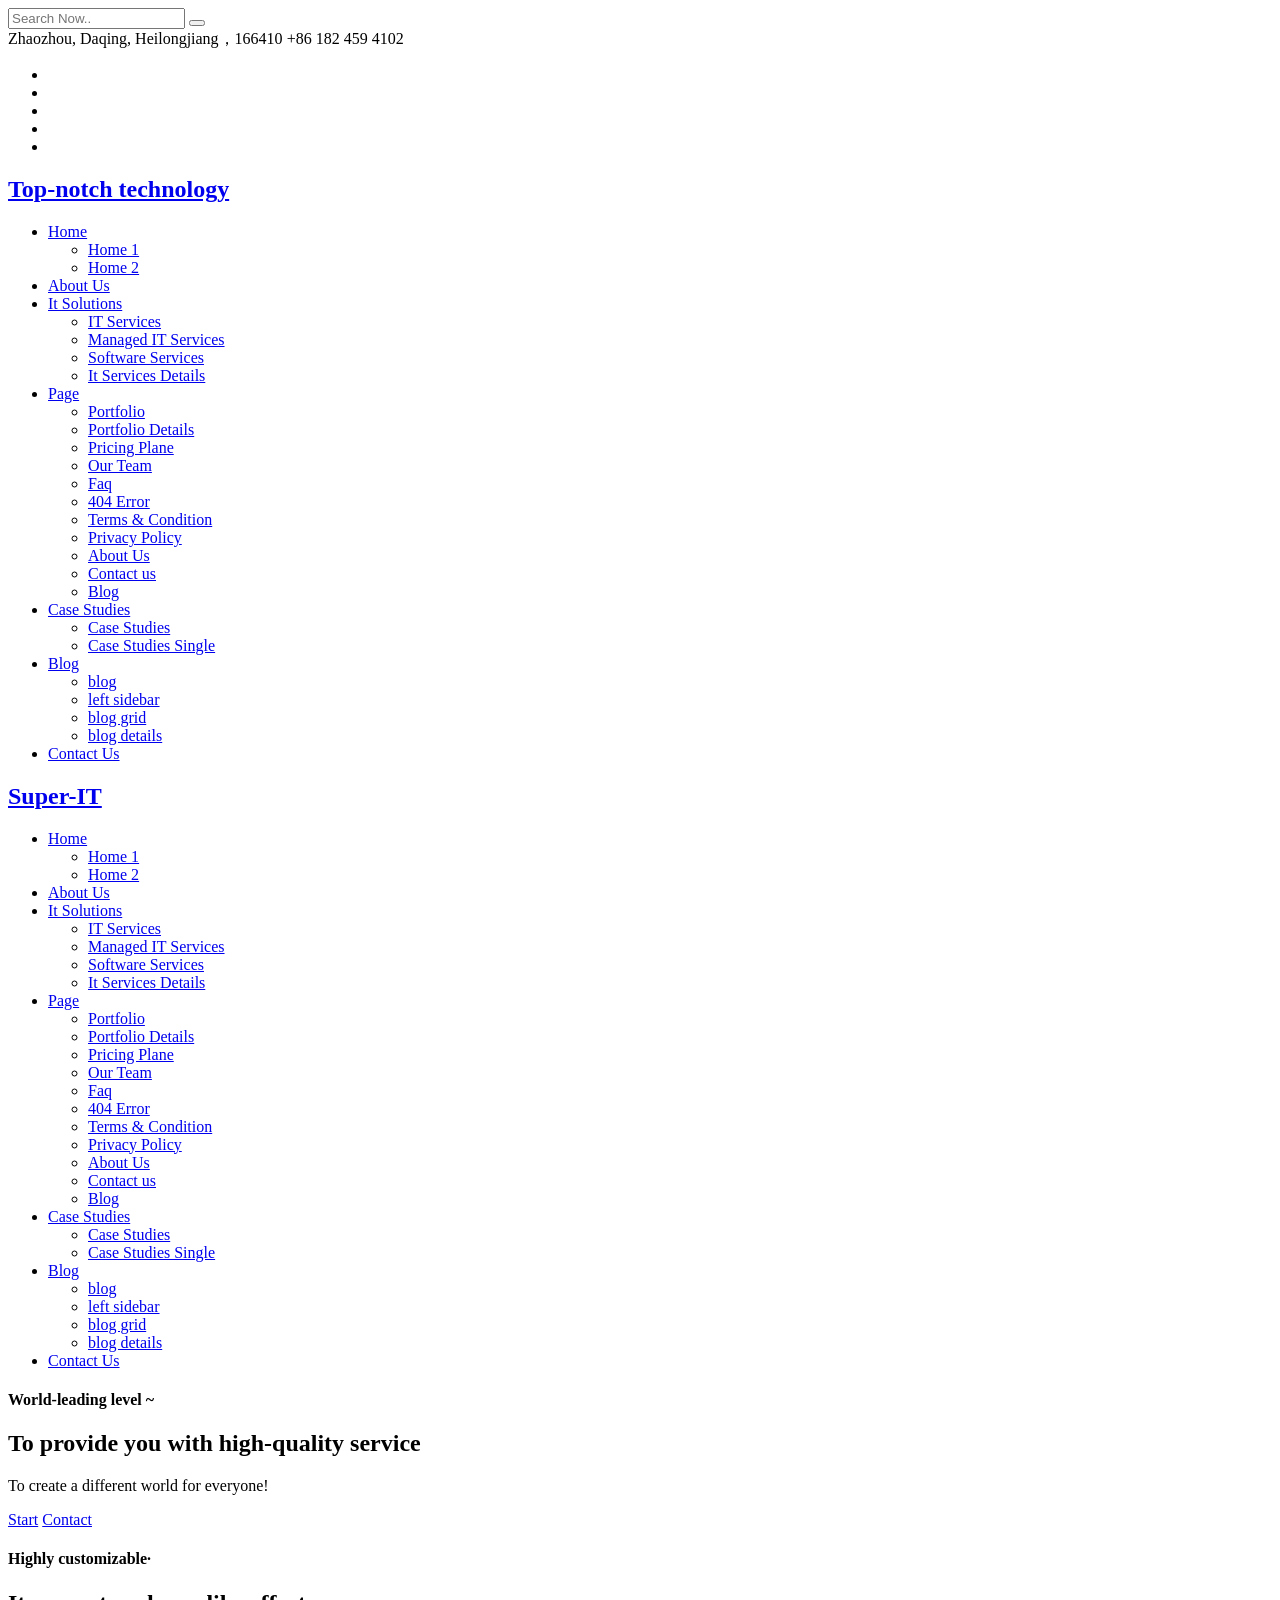
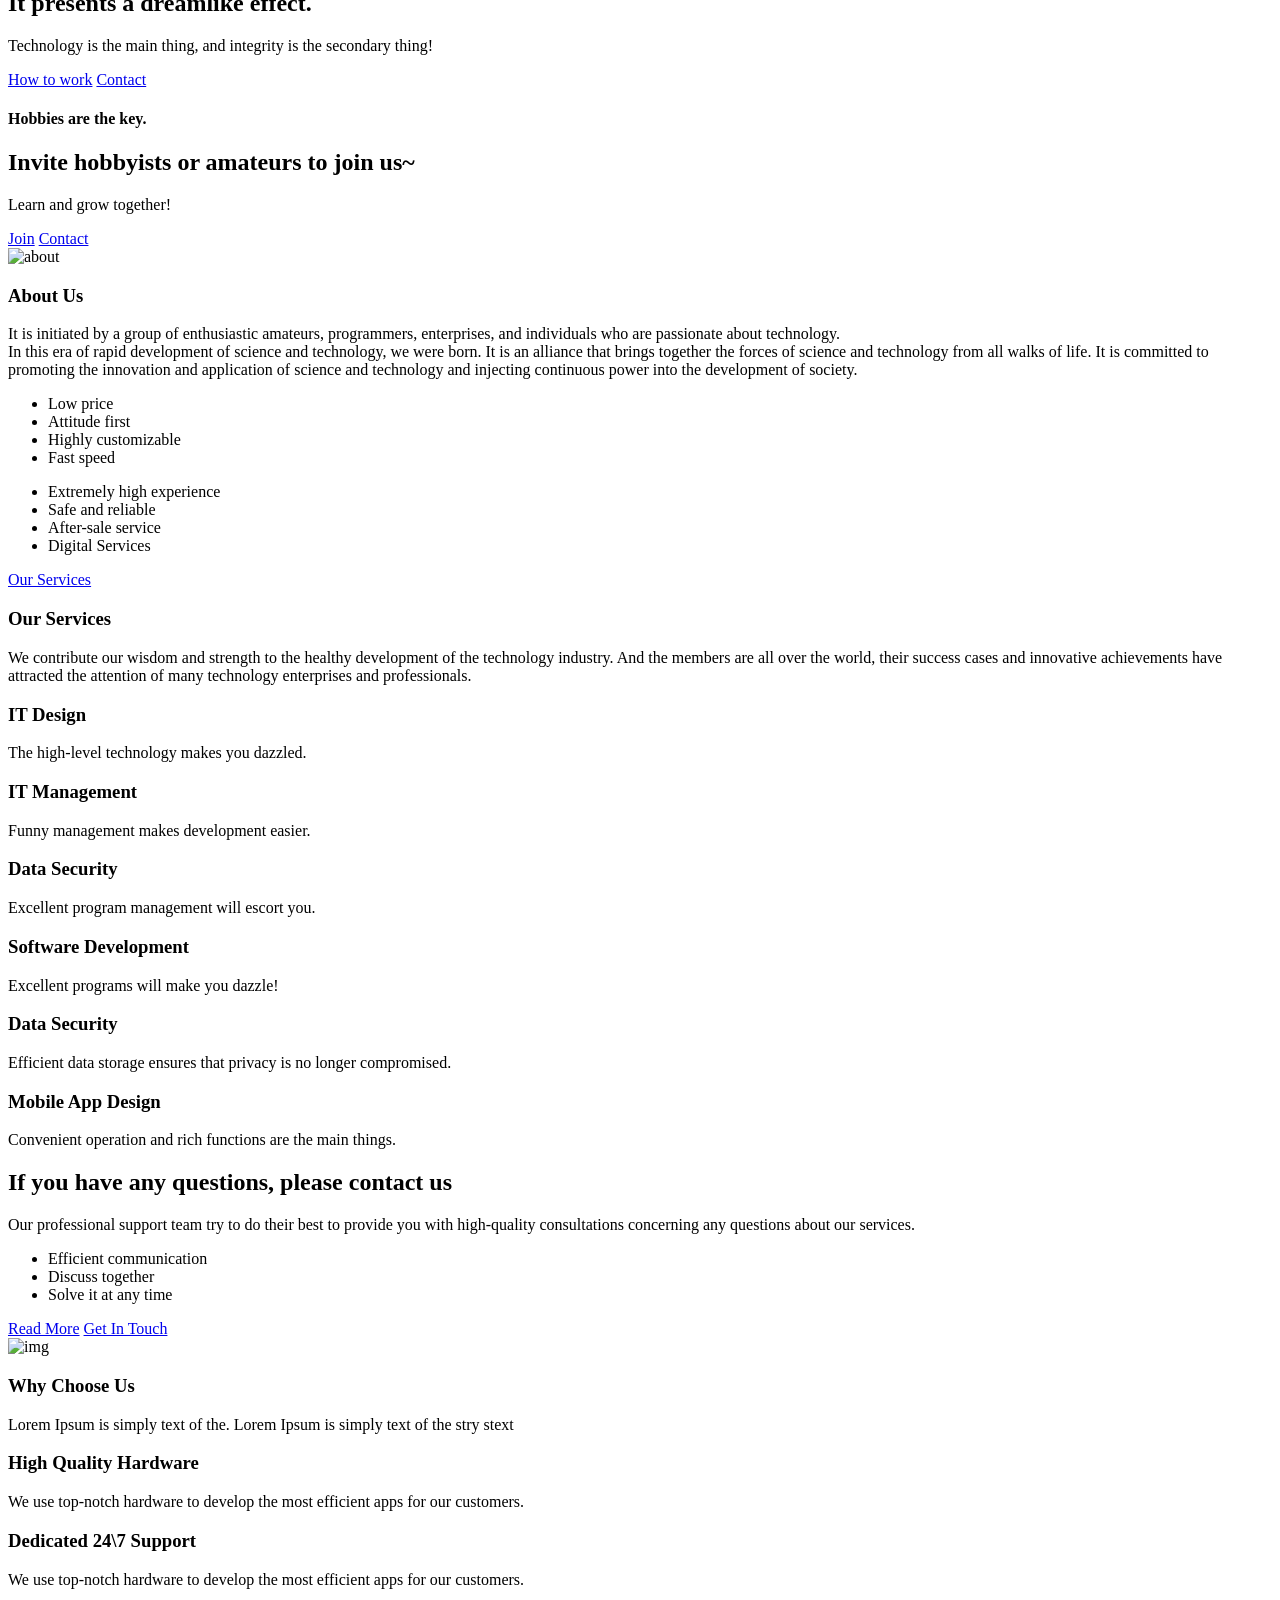
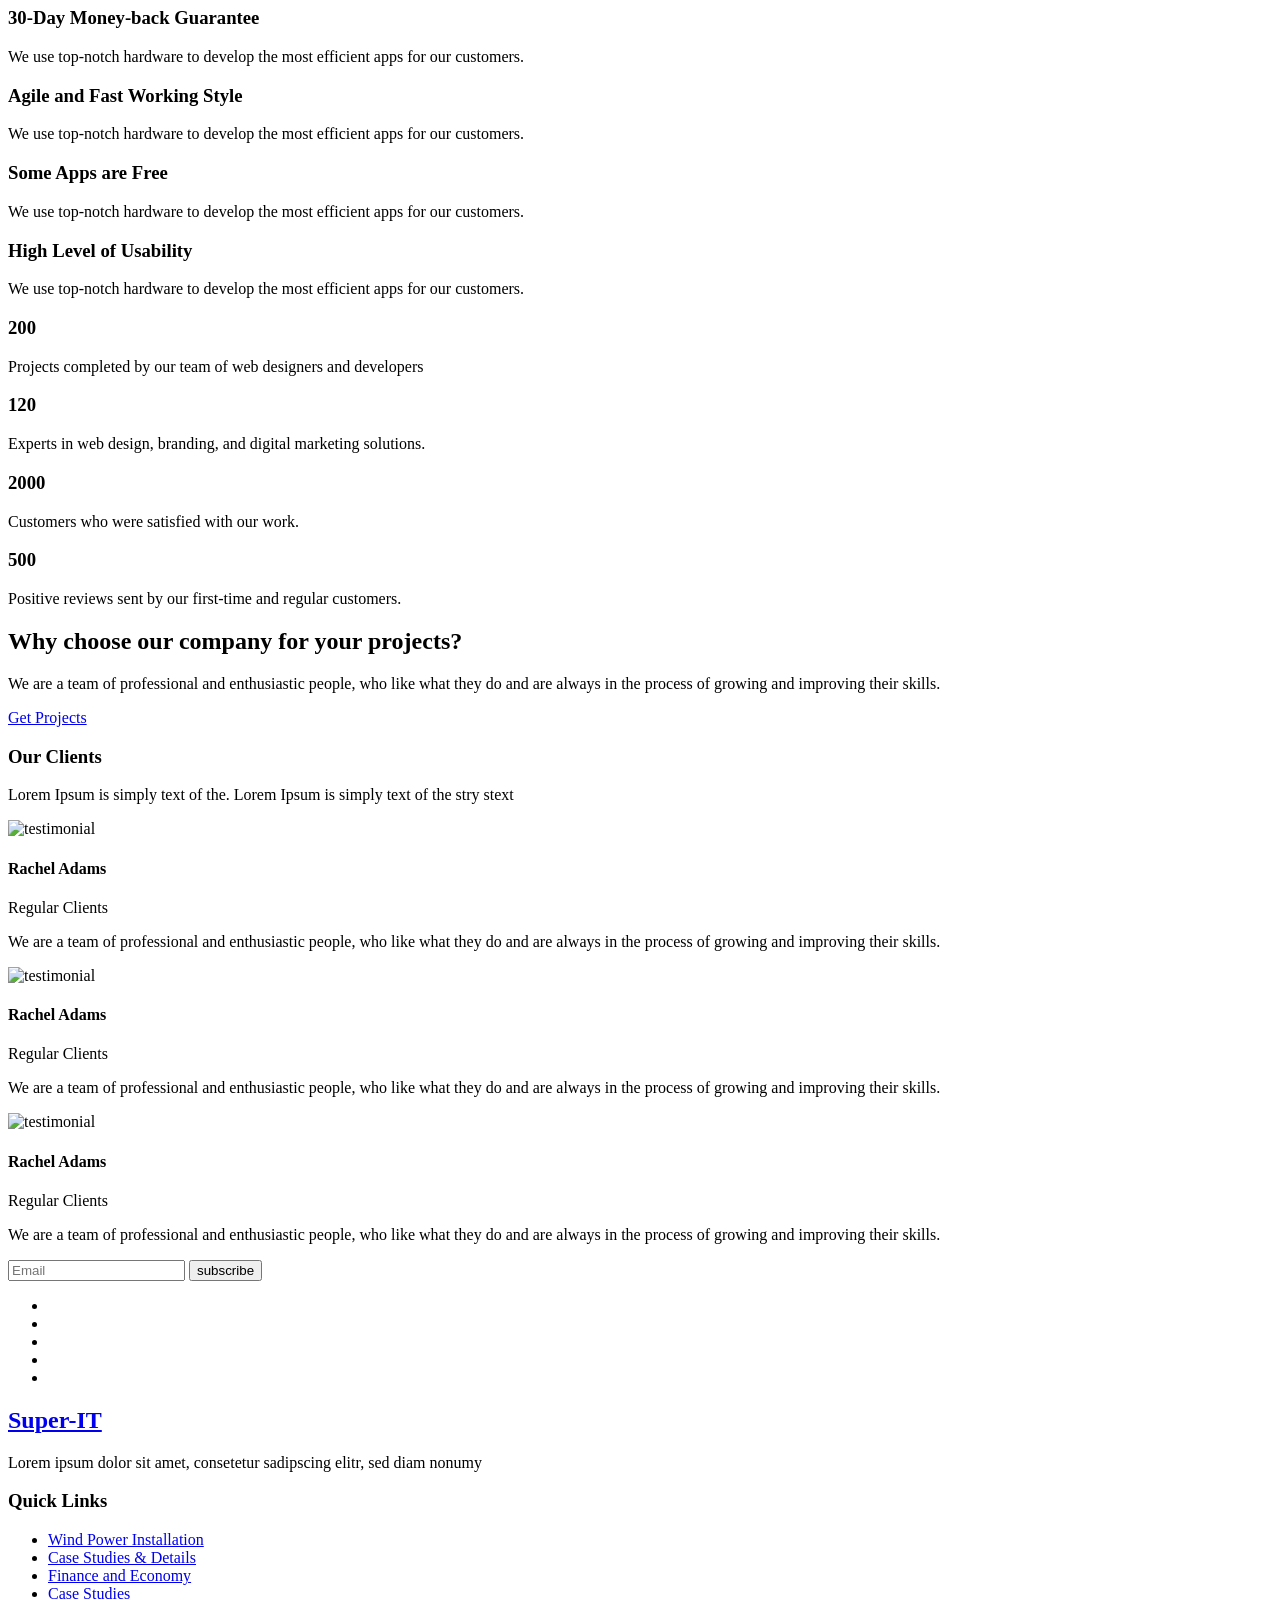
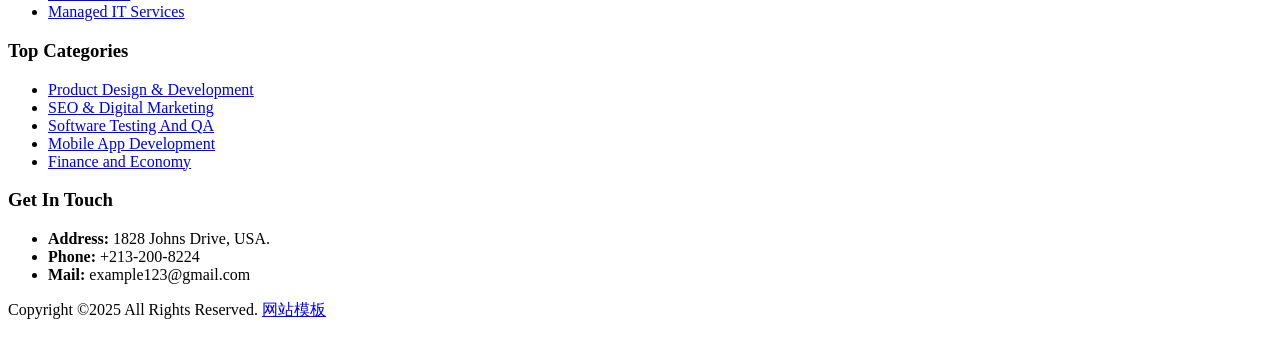
==== index.html @ 1ab8fb68 "Add files via upload" ====
<!DOCTYPE html>
<html  class="no-js" lang="en">
<head>
	<meta charset="UTF-8">
	<meta name="viewport" content="width=device-width, initial-scale=1.0">
	<meta name="viewport" content="width=device-width, initial-scale=1, shrink-to-fit=no">
	<title>Leading the new future, breaking through the dimensional wall </title>
	<link rel="icon" href="assets/img/icon.png" type="image/gif" sizes="16x16">
	<link rel="icon" href="assets/img/icon.png" type="image/gif" sizes="18x18">
	<link rel="icon" href="assets/img/icon.png" type="image/gif" sizes="20x20">

	<link rel="stylesheet" href="assets/css/bootstrap.min.css">
	<link rel="stylesheet" href="assets/css/fontawesome.all.min.css">
	<link rel="stylesheet" href="assets/css/owl.carousel.min.css">
	<link rel="stylesheet" href="assets/css/owl.theme.default.min.css">
	<link rel="stylesheet" href="assets/css/animate.css">
	<link rel="stylesheet" href="assets/css/magnific-popup.css">
	<link rel="stylesheet" href="assets/css/normalize.css">
	<link rel="stylesheet" href="assets/css/style.css">
	<link rel="stylesheet" href="assets/css/responsive.css">

</head>
<body>
	<!--Start Header Search Form -->
	<div class="search-form">
		<div class="search-form-full">
			<div class="search-form-x">
				<i class="fas fa-times"></i>
			</div>
			<form action="#">
				<input type="search" name="search" placeholder="Search Now..">
				<button type="submit"><i class="fas fa-search"></i></button>
			</form>
		</div>
	</div>
	<!--End Header Search Form -->
	<!-- Start Header Area -->
	<header class="header">
		<!-- Header Top -->
		<div class="header-top">
			<div class="container">
				<div class="row">
					<div class="col-lg-6 col-md-6">
						<div class="header-top-left">
							<span><i class="fas fa-map-marker-alt"></i> Zhaozhou, Daqing, Heilongjiang，166410</span>
							<span><i class="fas fa-mobile-alt"></i> +86 182 459 4102</span>
						</div>
					</div>
					<div class="col-lg-6 col-md-6">
						<div class="top-social text-right">
							<ul>
								<li><a href="#"><i class="fab fa-facebook-f"></i></a></li>
								<li><a href="#"><i class="fab fa-twitter"></i></a></li>
								<li><a href="#"><i class="fab fa-instagram"></i></a></li>
								<li><a href="#"><i class="fab fa-linkedin"></i></a></li>
								<li><a href="#"><i class="fab fa-pinterest-p"></i></a></li>
							</ul>
						</div>
					</div>
				</div>
			</div>
		</div>
		<!-- Header Bottom -->
		<div class="header-bottom">
			<div class="container">
				<div class="row">
					<div class="col-lg-2 col-7">
						<div class="logo">
							<h2><a href="index.html">Top-notch technology</a></h2>
						</div>
					</div>
					<div class="col-lg-10 col-5">
						<div class="header-search">
							<div class="search-icon">
								<i class="fas fa-search"></i>
							</div>
						</div>
						<div class="canvas_open">
					        <a href="javascript:void(0)"><i class="fas fa-bars"></i></a>
					    </div>
						<div class="menu">
							<nav>
								<ul>
									<li><a href="index.html">Home</a>
										<ul class="sub-menu">
											<li><a href="/">Home 1</a></li>
											<li><a href="index2.html">Home 2</a></li>
										</ul>
									</li>
									<li><a href="about.html">About Us</a></li>
									<li><a href="it-services.html">It Solutions</a>
										<ul class="sub-menu">
											<li><a href="#">IT Services</a></li>
											<li><a href="#">Managed IT Services</a></li>
											<li><a href="#">Software Services</a></li>
											<li><a href="it-services-details.html">It Services Details</a></li>
										</ul>
									</li>
									<li><a href="#">Page</a>
										<ul class="sub-menu">
											<li><a href="portfolio.html">Portfolio</a></li>
											<li><a href="portfolio-details.html">Portfolio Details</a></li>
											<li><a href="pricing.html">Pricing Plane</a></li>
											<li><a href="team.html">Our Team</a></li>
											<li><a href="faq.html">Faq</a></li>
											<li><a href="404.html">404  Error</a></li>
											<li><a href="terms-condition.html">Terms & Condition</a></li>
											<li><a href="privacy-policy.html">Privacy Policy</a></li>
											<li><a href="about.html">About Us</a></li>
											<li><a href="contact.html">Contact us</a></li>
											<li><a href="blog.html">Blog</a></li>
										</ul>
									</li>
									<li><a href="case-studies.html">Case Studies</a>
										<ul class="sub-menu">
											<li><a href="case-studies.html">Case Studies</a></li>
											<li><a href="case-studies-details.html">Case Studies Single</a></li>
										</ul>
									</li>
									<li><a href="blog.html">Blog</a>
										<ul class="sub-menu">
											<li><a href="blog.html">blog</a></li>
											<li><a href="blog-left-sidebar.html">left sidebar</a></li>
											<li><a href="blog-grid.html">blog grid</a></li>
											<li><a href="single.html">blog details</a></li>
										</ul>
									</li>
									<li><a href="contact.html">Contact Us</a></li>
								</ul>
							</nav>
						</div>

					</div>
				</div>
			</div>
		</div>
	</header>
	<!-- End Header Area -->

	<!-- Start Mobile Menu Area -->
	<div class="mobile-menu-area">
		
		<!--offcanvas menu area start-->
	    <div class="off_canvars_overlay">
	                
	    </div>
	    <div class="offcanvas_menu">
	        <div class="offcanvas_menu_wrapper">
	            <div class="canvas_close">
	                <a href="javascript:void(0)"><i class="fas fa-times"></i></a>  
	            </div>
	            <div class="mobile-logo">
	            	<h2><a href="index.html">Super-IT</a></h2>
	            </div>
	            <div id="menu" class="text-left ">
	                <ul class="offcanvas_main_menu">
	                    <li class="menu-item-has-children active">
	                        <a href="#">Home</a>
	                        <ul class="sub-menu">
	                            <li><a href="index.html">Home 1</a></li>
	                            <li><a href="index2.html">Home 2</a></li>
	                        </ul>
	                    </li>
	                    <li class="menu-item-has-children">
	                        <a href="about.html">About Us</a>
	                    </li>
	                    <li class="menu-item-has-children">
	                        <a href="it-services.html">It Solutions</a>
	                        <ul class="sub-menu">
	                        	<li><a href="#">IT Services</a></li>
								<li><a href="#">Managed IT Services</a></li>
								<li><a href="#">Software Services</a></li>
								<li><a href="it-services-details.html">It Services Details</a></li>
	                        </ul>
	                    </li>
	                    <li class="menu-item-has-children">
	                        <a href="#">Page</a>
	                        <ul class="sub-menu">
	                        	<li><a href="portfolio.html">Portfolio</a></li>
								<li><a href="portfolio-details.html">Portfolio Details</a></li>
								<li><a href="pricing.html">Pricing Plane</a></li>
								<li><a href="team.html">Our Team</a></li>
								<li><a href="faq.html">Faq</a></li>
								<li><a href="404.html">404  Error</a></li>
								<li><a href="terms-condition.html">Terms & Condition</a></li>
								<li><a href="privacy-policy.html">Privacy Policy</a></li>
								<li><a href="about.html">About Us</a></li>
								<li><a href="contact.html">Contact us</a></li>
								<li><a href="blog.html">Blog</a></li>
	                        </ul>
	                    </li>
	                    <li class="menu-item-has-children">
	                        <a href="#">Case Studies</a>
	                        <ul class="sub-menu">
	                        	<li><a href="case-studies.html">Case Studies</a></li>
								<li><a href="case-studies-details.html">Case Studies Single</a></li>
	                        </ul>
	                    </li>
	                    <li class="menu-item-has-children">
	                        <a href="#">Blog</a>
	                        <ul class="sub-menu">
	                        	<li><a href="blog.html">blog</a></li>
								<li><a href="blog-left-sidebar.html">left sidebar</a></li>
								<li><a href="blog-grid.html">blog grid</a></li>
								<li><a href="single.html">blog details</a></li>
	                        </ul>
	                    </li>
	                    <li class="menu-item-has-children">
	                        <a href="contact.html"> Contact Us</a> 
	                    </li>
	                </ul>
	            </div>
	        </div>
	    </div>
    </div>
    <!--offcanvas menu area end-->
	<!-- End Mobile Menu Area -->

	<!-- Start hero Area -->
	<section class="hero-area">
		<div class="hero-silder-full owl-carousel">
			<!-- single -->
			<div class="hero-slider-single" style="background-image: url('assets/img/slider/2.jpg');">
				<div class="container">
					<div class="row">
						<div class="col-lg-7">
							<div class="hero-slider-single-caption">
								<h4>World-leading level ~</h4>
								<h2>To provide you with high-quality service </h2>
								<p>To create a different world for everyone!</p>
								<div class="hero-btn">
									<a class="button-1" href="#">Start</a>
									<a class="button-2" href="#">Contact</a>
								</div>
							</div>
						</div>
					</div>
				</div>
			</div>
			<!-- single -->
			<div class="hero-slider-single" style="background-image: url('assets/img/slider/3.jpg');">
				<div class="container">
					<div class="row">
						<div class="col-lg-7">
							<div class="hero-slider-single-caption">
								<h4>Highly customizable·</h4>
								<h2>It presents a dreamlike effect. </h2>
								<p>Technology is the main thing, and integrity is the secondary thing!</p>
								<div class="hero-btn">
									<a class="button-1" href="#">How to work</a>
									<a class="button-2" href="#">Contact</a>
								</div>
							</div>
						</div>
					</div>
				</div>
			</div>
			<!-- single -->
			<div class="hero-slider-single" style="background-image: url('assets/img/slider/1.jpg');">
				<div class="container">
					<div class="row">
						<div class="col-lg-7">
							<div class="hero-slider-single-caption">
								<h4>Hobbies are the key.</h4>
								<h2>Invite hobbyists or amateurs to join us~</h2>
								<p>Learn and grow together!</p>
								<div class="hero-btn">
									<a class="button-1" href="#">Join</a>
									<a class="button-2" href="#">Contact</a>
								</div>
							</div>
						</div>
					</div>
				</div>
			</div>
		</div>
	</section>
	<!-- End hero Area -->

	<!-- Start About Area -->
	<section class="about-area section-padding-100">
		<div class="container">
			<div class="row">
				<div class="col-lg-6">
					<div class="about-img">
						<img src="assets/img/about.jpg" alt="about">
					</div>
				</div>
				<div class="col-lg-6">
					<div class="about-info">
						<h3>About Us</h3>
						<p>It is initiated by a group of enthusiastic amateurs, programmers, enterprises, and individuals who are passionate about technology.
						<br>
In this era of rapid development of science and technology, we were born. It is an alliance that brings together the forces of science and technology from all walks of life. It is committed to promoting the innovation and application of science and technology and injecting continuous power into the development of society.
                        </p>
						<div class="row">
							<div class="col-md-6">
								<ul>
									<li><i class="far fa-check-square"></i> Low price</li>
									<li><i class="far fa-check-square"></i> Attitude first</li>
									<li><i class="far fa-check-square"></i> Highly customizable</li>
									<li><i class="far fa-check-square"></i> Fast speed</li>
								</ul>
							</div>
							<div class="col-md-6">
								<ul>
									<li><i class="far fa-check-square"></i> Extremely high experience</li>
									<li><i class="far fa-check-square"></i> Safe and reliable</li>
									<li><i class="far fa-check-square"></i> After-sale service</li>
									<li><i class="far fa-check-square"></i> Digital Services</li>
								</ul>
							</div>
						</div>
						<a class="button-1" href="#">Our Services</a>
					</div>
				</div>
			</div>
		</div>
	</section>
	<!-- End About Area -->

	<!-- Start Our Services Area -->
	<section class="our-services section-padding-2 section-bg">
		<div class="container">
			<!-- Section Headdign -->
			<div class="row mb-40 text-center">
				<div class="col-12">
					<div class="section-headding">
						<h3 class="title">Our Services</h3>
						<p>We contribute our wisdom and strength to the healthy development of the technology industry. And the members are all over the world, their success cases and innovative achievements have attracted the attention of many technology enterprises and professionals.</p>
					</div>
				</div>
			</div>
			<div class="row">
				<!-- Single -->
				<div class="col-lg-4 col-md-6 mb-30">
					<div class="icon-box">
						<i class="fas fa-swatchbook"></i>
						<h3>IT Design </h3>
						<p>The high-level technology makes you dazzled. </p>
					</div>
				</div>
				<!-- Single -->
				<div class="col-lg-4 col-md-6 mb-30">
					<div class="icon-box">
						<i class="fas fa-cogs"></i>
						<h3>IT Management</h3>
						<p>Funny management makes development easier. </p>
					</div>
				</div>
				<!-- Single -->
				<div class="col-lg-4 col-md-6 mb-30">
					<div class="icon-box">
						<i class="fas fa-user-lock"></i>
						<h3>Data Security</h3>
						<p>Excellent program management will escort you.</p>
					</div>
				</div>
				<!-- Single -->
				<div class="col-lg-4 col-md-6 mb-30">
					<div class="icon-box">
						<i class="fab fa-sketch"></i>
						<h3>Software Development</h3>
						<p>Excellent programs will make you dazzle! </p>
					</div>
				</div>
				<!-- Single -->
				<div class="col-lg-4 col-md-6 mb-30">
					<div class="icon-box">
						<i class="fas fa-user-lock"></i>
						<h3>Data Security</h3>
						<p>Efficient data storage ensures that privacy is no longer compromised. </p>
					</div>
				</div>
				<!-- Single -->
				<div class="col-lg-4 col-md-6 mb-30">
					<div class="icon-box">
						<i class="fas fa-mobile-alt"></i>
						<h3>Mobile App Design</h3>
						<p>Convenient operation and rich functions are the main things. </p>
					</div>
				</div>
			</div>
		</div>
	</section>
	<!-- End Our Services Area -->

	<section class="section-banner-1 section-padding-100">
		<div class="container">
			<div class="row">
				<div class="col-lg-6 align-self-center">
					<div class="section-banner-1-content">
						<h2>If you have any questions, please contact us</h2>
						<p>Our professional support team try to do their best to provide you with high-quality consultations concerning any questions about our services.</p>
						<ul>
							<li><i class="fas fa-check"></i> Efficient communication</li>
							<li><i class="fas fa-check"></i> Discuss together</li>
							<li><i class="fas fa-check"></i> Solve it at any time</li>
						</ul>
						<div class="btn">
							<a class="button-1" href="#">Read More</a>
							<a class="button-2" href="#">Get In Touch</a>
						</div>
					</div>
				</div>
				<div class="col-lg-6">
					<div class="section-banner-1-img">
						<img src="assets/img/1.png" alt="img">
					</div>
				</div>
			</div>
		</div>
	</section>
	
	<!-- Start Why Chooses Us Area -->
	<section class="why-chooses-us section-padding-2">
		<div class="container">
			<!-- Section Headdign -->
			<div class="row mb-40 text-center">
				<div class="col-12">
					<div class="section-headding">
						<h3 class="title">Why Choose Us</h3>
						<p>Lorem Ipsum is simply text of the. Lorem Ipsum is simply text of the stry stext</p>
					</div>
				</div>
			</div>
			<div class="row">
				<!-- Single -->
				<div class="col-lg-4 col-md-6 mb-30">
					<div class="icon-box-2 active">
						<div class="icon">
							<i class="fas fa-cog"></i>
						</div>
						<div class="content">
							<h3>High Quality Hardware</h3>
							<p>We use top-notch hardware to develop the most efficient apps for our customers.</p>
						</div>
					</div>
				</div>
				<!-- Single -->
				<div class="col-lg-4 col-md-6 mb-30">
					<div class="icon-box-2">
						<div class="icon">
							<i class="fas fa-headset"></i>
						</div>
						<div class="content">
							<h3>Dedicated 24\7 Support</h3>
							<p>We use top-notch hardware to develop the most efficient apps for our customers.</p>
						</div>
					</div>
				</div>
				<!-- Single -->
				<div class="col-lg-4 col-md-6 mb-30">
					<div class="icon-box-2">
						<div class="icon">
							<i class="fas fa-money-check-alt"></i>
						</div>
						<div class="content">
							<h3>30-Day Money-back Guarantee</h3>
							<p>We use top-notch hardware to develop the most efficient apps for our customers.</p>
						</div>
					</div>
				</div>
				<!-- Single -->
				<div class="col-lg-4 col-md-6 mb-30">
					<div class="icon-box-2">
						<div class="icon">
							<i class="fas fa-rocket"></i>
						</div>
						<div class="content">
							<h3>Agile and Fast Working Style</h3>
							<p>We use top-notch hardware to develop the most efficient apps for our customers.</p>
						</div>
					</div>
				</div>
				<!-- Single -->
				<div class="col-lg-4 col-md-6 mb-30">
					<div class="icon-box-2">
						<div class="icon">
							<i class="fas fa-mobile-alt"></i>
						</div>
						<div class="content">
							<h3>Some Apps are Free</h3>
							<p>We use top-notch hardware to develop the most efficient apps for our customers.</p>
						</div>
					</div>
				</div>
				<!-- Single -->
				<div class="col-lg-4 col-md-6 mb-30">
					<div class="icon-box-2">
						<div class="icon">
							<i class="far fa-thumbs-up"></i>
						</div>
						<div class="content">
							<h3>High Level of Usability</h3>
							<p>We use top-notch hardware to develop the most efficient apps for our customers.</p>
						</div>
					</div>
				</div>
			</div>
		</div>
	</section>
	<!-- End Why Chooses Us Area -->

	<!-- Start Counter Up -->
	<section class="counter-up section-padding-100">
		<div class="container">
			<div class="row">
				<div class="col-lg-6">
					<div class="row">
						<!-- Single -->
						<div class="col-sm-6">
							<div class="counter-item  mb-30">
								<h3 class="counter">200</h3>
								<p>Projects completed by our team of web designers and developers</p>
							</div>
						</div>
						<!-- Single -->
						<div class="col-sm-6">
							<div class="counter-item mb-30">
								<h3 class="counter">120</h3>
								<p>Experts in web design, branding, and digital marketing solutions.</p>
							</div>
						</div>
						<!-- Single -->
						<div class="col-sm-6">
							<div class="counter-item">
								<h3 class="counter">2000</h3>
								<p>Customers who were satisfied with our work.</p>
							</div>
						</div>
						<!-- Single -->
						<div class="col-sm-6">
							<div class="counter-item">
								<h3 class="counter">500</h3>
								<p>Positive reviews sent by our first-time and regular customers.</p>
							</div>
						</div>
					</div>
				</div>
				<div class="col-lg-6 align-self-center">
					<div class="counter-up-content">
						<h2>Why choose our company for your projects?</h2>
						<p>We are a team of professional and enthusiastic people, who like what they do and are always in the process of growing and improving their skills.</p>
						<a class="button-1" href="#">Get Projects</a>
					</div>
				</div>
			</div>
		</div>
	</section>
	<!-- End Counter Up -->
	<!-- Start Testimonial Area -->
	<section class="testimonial-area section-padding-100 section-bg">
		<div class="container">
			<!-- Section Headdign -->
			<div class="row mb-40 text-center">
				<div class="col-12">
					<div class="section-headding">
						<h3 class="title">Our Clients</h3>
						<p>Lorem Ipsum is simply text of the. Lorem Ipsum is simply text of the stry stext</p>
					</div>
				</div>
			</div>
			<div class="row">
				<div class="testimonial-full owl-carousel">
					<!-- single -->
					<div class="testimonial-single">
						<div class="testimonial-single-header">
							<div class="thumbnail">
								<img src="assets/img/1.jpg" alt="testimonial">
							</div>
							<div class="testimonial-title">
								<h4>Rachel Adams</h4>
								<p>Regular Clients</p>
							</div>
						</div>
						<div class="testimonial-single-footer">
							<p>We are a team of professional and enthusiastic people, who like what they do and are always in the process of growing and improving their skills.</p>
						</div>
					</div>
					<!-- single -->
					<div class="testimonial-single">
						<div class="testimonial-single-header">
							<div class="thumbnail">
								<img src="assets/img/2.jpg" alt="testimonial">
							</div>
							<div class="testimonial-title">
								<h4>Rachel Adams</h4>
								<p>Regular Clients</p>
							</div>
						</div>
						<div class="testimonial-single-footer">
							<p>We are a team of professional and enthusiastic people, who like what they do and are always in the process of growing and improving their skills.</p>
						</div>
					</div>
					<!-- single -->
					<div class="testimonial-single">
						<div class="testimonial-single-header">
							<div class="thumbnail">
								<img src="assets/img/3.jpg" alt="testimonial">
							</div>
							<div class="testimonial-title">
								<h4>Rachel Adams</h4>
								<p>Regular Clients</p>
							</div>
						</div>
						<div class="testimonial-single-footer">
							<p>We are a team of professional and enthusiastic people, who like what they do and are always in the process of growing and improving their skills.</p>
						</div>
					</div>
				</div>
			</div>
		</div>
	</section>
	<!-- End Testimonial Area -->
	<!-- Start Subscribe Area -->
	<div class="subscribe-area">
		<div class="container">
			<div class="row">
				<div class="col-md-6">
					<div class="subscribe-form">
						<form action="#">
							<input type="email" name="subscribe" placeholder="Email">
							<button type="submit">subscribe</button>
						</form>
					</div>
				</div>
				<div class="col-md-6">
					<div class="subscribe-social">
						<ul>
							<li><a href="#"><i class="fab fa-facebook-f"></i></a></li>
							<li><a href="#"><i class="fab fa-twitter"></i></a></li>
							<li><a href="#"><i class="fab fa-instagram"></i></a></li>
							<li><a href="#"><i class="fab fa-linkedin"></i></a></li>
							<li><a href="#"><i class="fab fa-pinterest-p"></i></a></li>
						</ul>
					</div>
				</div>
			</div>
		</div>
	</div>
	<!-- End Subscribe Area -->

	<!-- Start Footer Area -->
	<footer class="footer">
		<!-- Footer Top -->
		<div class="footer-top pt-50">
			<div class="container">
				<div class="row">
					<!-- Single -->
					<div class="col-lg-3 col-md-6 mb-30">
						<div class="footer-widget">
							<h2><a href="index.html">Super-IT</a></h2>
							<p> Lorem ipsum dolor sit amet, consetetur sadipscing elitr, sed diam nonumy </p>
							<div class="social-footer mt-15">
								<a href="#"><i class="fab fa-facebook-f"></i></a>
								<a href="#"><i class="fab fa-twitter"></i></a>
								<a href="#"><i class="fab fa-instagram"></i></a>
								<a href="#"><i class="fab fa-linkedin"></i></a>
							</div>
						</div>
					</div>
					<!-- Single -->
					<div class="col-lg-3 col-md-6 mb-30">
						<div class="footer-widget">
							<h3>Quick Links</h3>
							<ul>
								<li><a href="#"><i class="fas fa-angle-double-right"></i> Wind Power Installation  </a></li>
								<li><a href="#"><i class="fas fa-angle-double-right"></i> Case Studies &  Details </a></li>
								<li><a href="#"><i class="fas fa-angle-double-right"></i> Finance and Economy </a></li>
								<li><a href="#"><i class="fas fa-angle-double-right"></i> Case Studies </a></li>
								<li><a href="#"><i class="fas fa-angle-double-right"></i> Managed IT Services </a></li>
							</ul>
						</div>
					</div>
					<!-- Single -->
					<div class="col-lg-3 col-md-6 mb-30">
						<div class="footer-widget">
							<h3>Top Categories</h3>
							<ul>
								<li><a href="#"><i class="fas fa-angle-double-right"></i> Product Design  & Development</a></li>
								<li><a href="#"><i class="fas fa-angle-double-right"></i>SEO & Digital Marketing  </a></li>
								<li><a href="#"><i class="fas fa-angle-double-right"></i> Software Testing And QA  </a></li>
								<li><a href="#"><i class="fas fa-angle-double-right"></i> Mobile App Development  </a></li>
								<li><a href="#"><i class="fas fa-angle-double-right"></i> Finance and Economy </a></li>
							</ul>
						</div>
					</div>
					<!-- Single -->
					<div class="col-lg-3 col-md-6 mb-30">
						<div class="footer-widget">
							<h3>Get In Touch</h3>
							<ul class="footer-list-two">
								<li><i class="fas fa-home"></i> <span><b>Address:</b> 1828 Johns Drive, USA. </span></li>
								<li><i class="fas fa-phone-alt"></i> <span><b>Phone:</b> +213-200-8224 </span></li>
								<li><i class="far fa-envelope"></i> <span><b>Mail:</b> example123@gmail.com</span></li>
							</ul>
						</div>
					</div>
				</div>
			</div>
		</div>
		<!-- Footer Bottom -->
		<div class="footer-bottom">
			<div class="container">
				<div class="row">
					<div class="col-12 text-center">
						<div class="footer-copy-text pt-30 pb-30">
							<p>Copyright ©2025 All Rights Reserved. <a target="_blank" href="https://www.mobanwang.com/" title="网站模板">网站模板</a></p>
						</div>
					</div>
				</div>
			</div>
		</div>
	</footer>
	<!-- End Footer Area -->

	<div class="scroll-area">
       <i class="fas fa-arrow-up"></i>
    </div>


    <!-- Js File -->
    <script src="assets/js/modernizr.min.js"></script>
    <script src="assets/js/jquery-3.5.1.min.js"></script>
    <script src="assets/js/popper.min.js"></script>
    <script src="assets/js/bootstrap.min.js"></script>
    <script src="assets/js/owl.carousel.min.js"></script>
    <script src="assets/js/jquery.nav.min.js"></script>
    <script src="assets/js/jquery.magnific-popup.min.js"></script>
    <script src="assets/js/mixitup.min.js"></script>
    <script src="assets/js/wow.min.js"></script>
    <!-- Counter Up Js -->
    <script src="assets/js/jquery.waypoints.min.js"></script>
	<script src="assets/js/jquery.counterup.min.js"></script>
    <script src="assets/js/script.js"></script>
    <script src="assets/js/mobile-menu.js"></script>
</body>
</html>
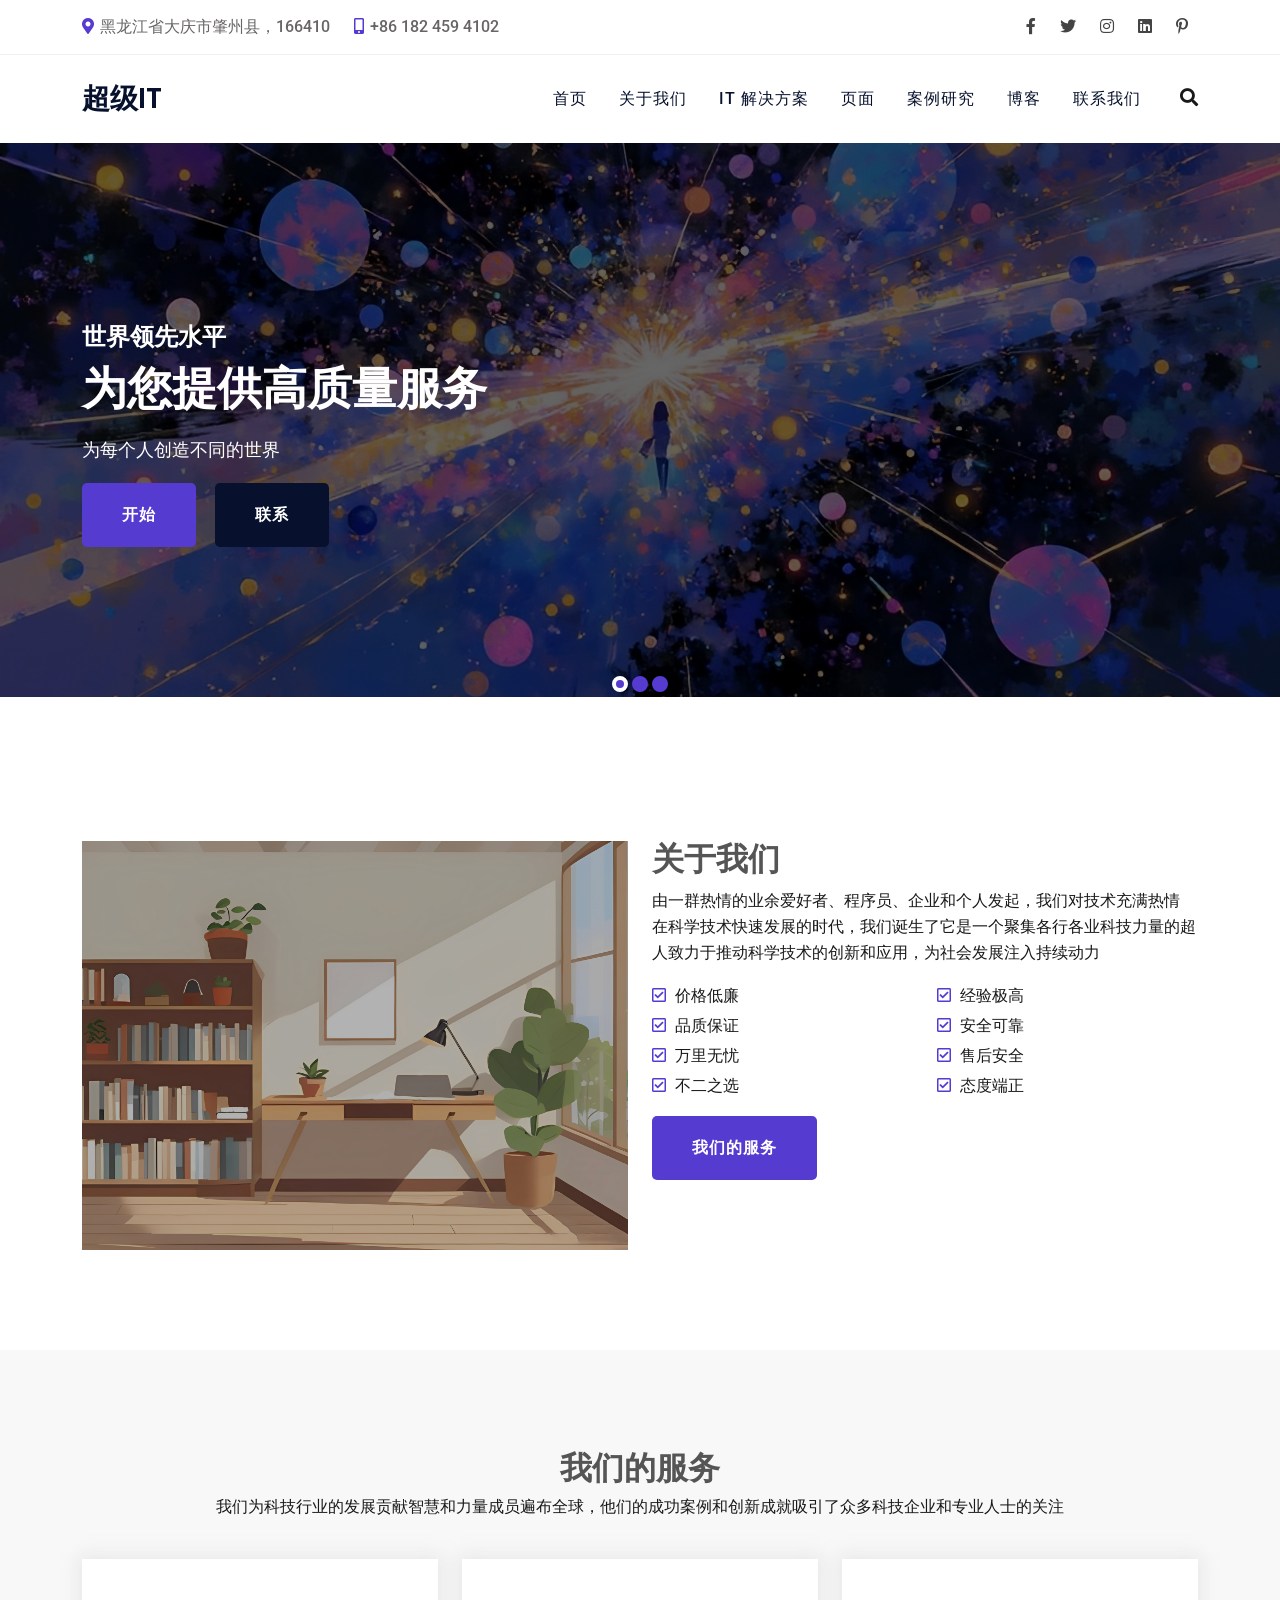
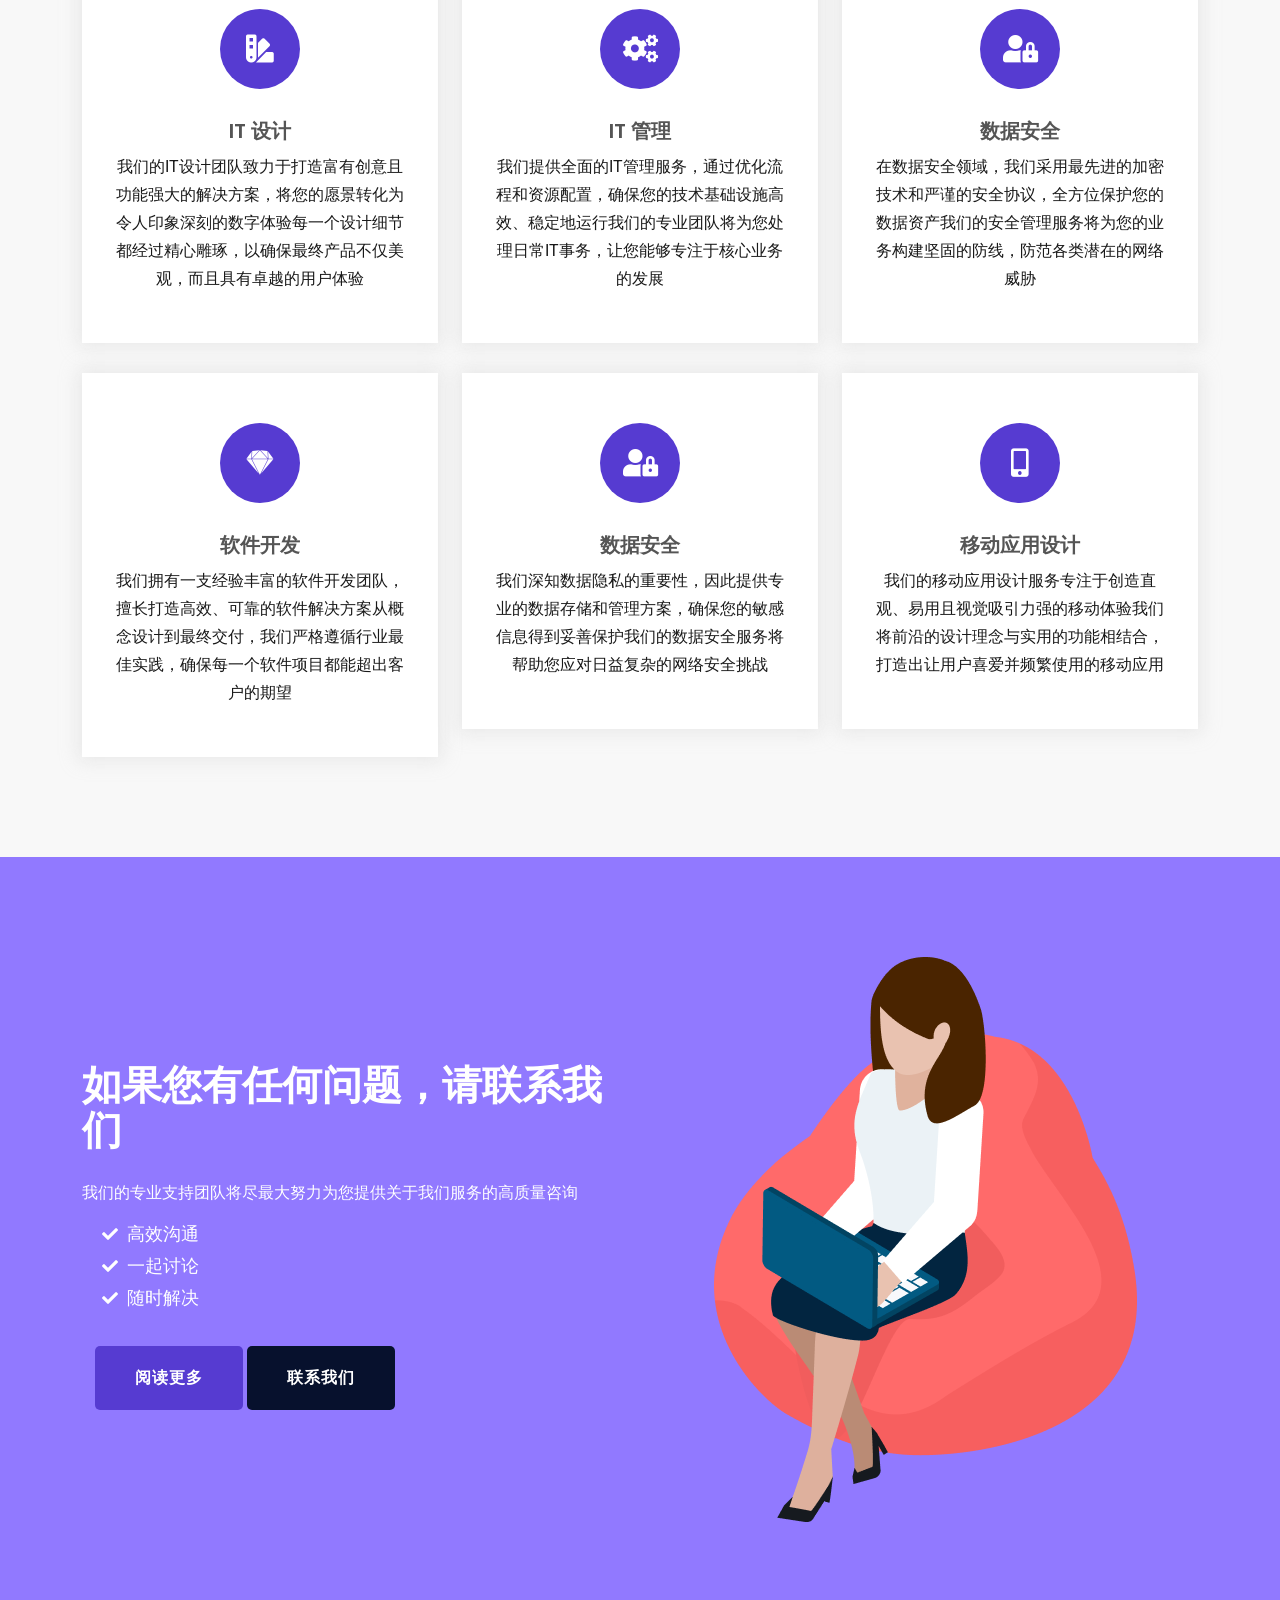
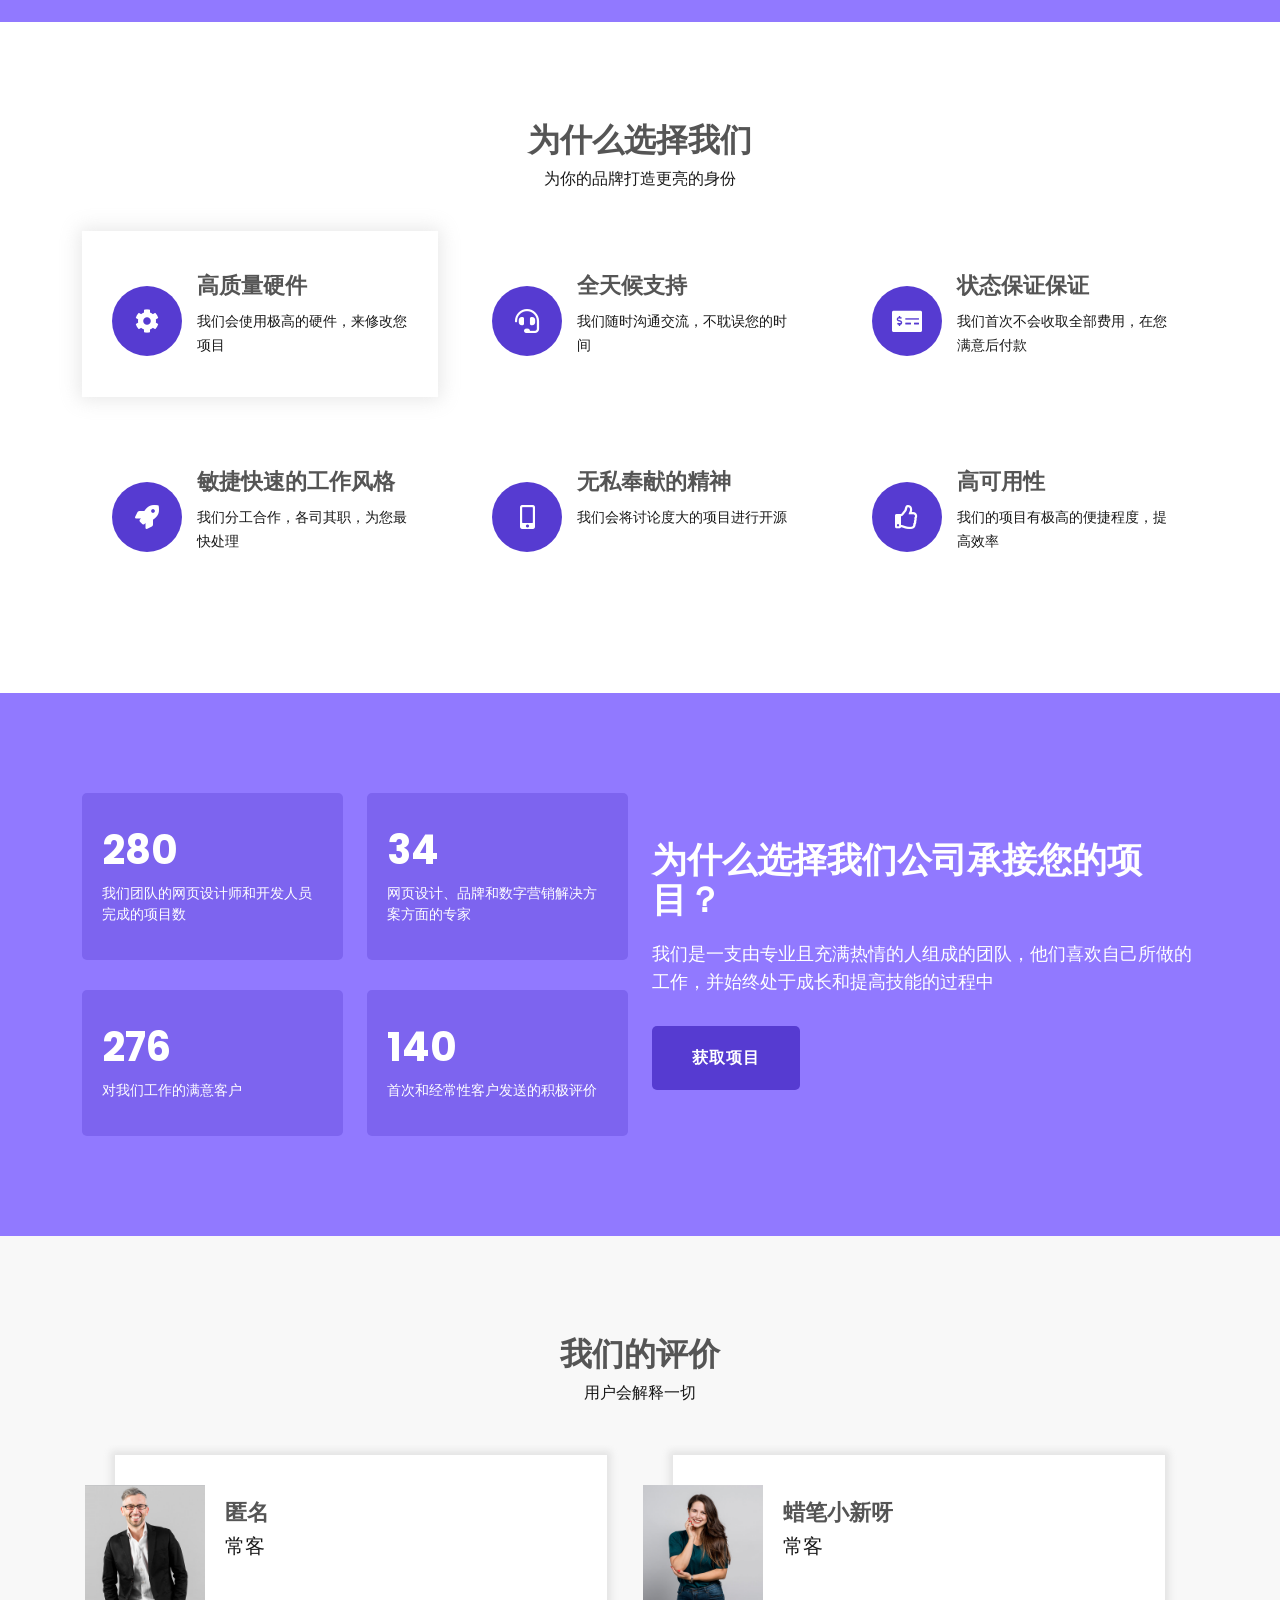
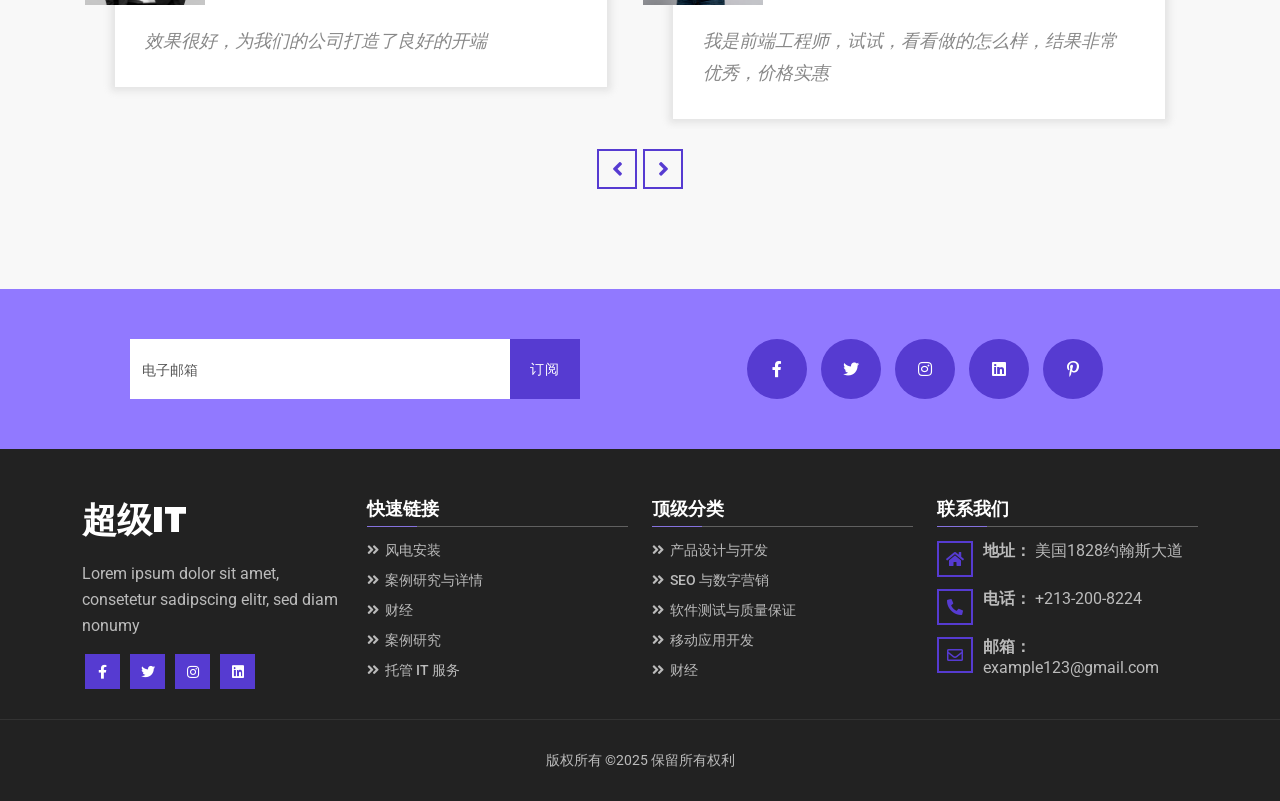
==== commit 6d88243b: "Update files and remove unnecessary files" ====
--- a/index.html
+++ b/index.html
@@ -1,739 +1,602 @@
-<!DOCTYPE html>
-<html  class="no-js" lang="en">
-<head>
-	<meta charset="UTF-8">
-	<meta name="viewport" content="width=device-width, initial-scale=1.0">
-	<meta name="viewport" content="width=device-width, initial-scale=1, shrink-to-fit=no">
-	<title>Leading the new future, breaking through the dimensional wall </title>
-	<link rel="icon" href="assets/img/icon.png" type="image/gif" sizes="16x16">
-	<link rel="icon" href="assets/img/icon.png" type="image/gif" sizes="18x18">
-	<link rel="icon" href="assets/img/icon.png" type="image/gif" sizes="20x20">
-
-	<link rel="stylesheet" href="assets/css/bootstrap.min.css">
-	<link rel="stylesheet" href="assets/css/fontawesome.all.min.css">
-	<link rel="stylesheet" href="assets/css/owl.carousel.min.css">
-	<link rel="stylesheet" href="assets/css/owl.theme.default.min.css">
-	<link rel="stylesheet" href="assets/css/animate.css">
-	<link rel="stylesheet" href="assets/css/magnific-popup.css">
-	<link rel="stylesheet" href="assets/css/normalize.css">
-	<link rel="stylesheet" href="assets/css/style.css">
-	<link rel="stylesheet" href="assets/css/responsive.css">
-
-</head>
-<body>
-	<!--Start Header Search Form -->
-	<div class="search-form">
-		<div class="search-form-full">
-			<div class="search-form-x">
-				<i class="fas fa-times"></i>
-			</div>
-			<form action="#">
-				<input type="search" name="search" placeholder="Search Now..">
-				<button type="submit"><i class="fas fa-search"></i></button>
-			</form>
-		</div>
-	</div>
-	<!--End Header Search Form -->
-	<!-- Start Header Area -->
-	<header class="header">
-		<!-- Header Top -->
-		<div class="header-top">
-			<div class="container">
-				<div class="row">
-					<div class="col-lg-6 col-md-6">
-						<div class="header-top-left">
-							<span><i class="fas fa-map-marker-alt"></i> Zhaozhou, Daqing, Heilongjiang，166410</span>
-							<span><i class="fas fa-mobile-alt"></i> +86 182 459 4102</span>
-						</div>
-					</div>
-					<div class="col-lg-6 col-md-6">
-						<div class="top-social text-right">
-							<ul>
-								<li><a href="#"><i class="fab fa-facebook-f"></i></a></li>
-								<li><a href="#"><i class="fab fa-twitter"></i></a></li>
-								<li><a href="#"><i class="fab fa-instagram"></i></a></li>
-								<li><a href="#"><i class="fab fa-linkedin"></i></a></li>
-								<li><a href="#"><i class="fab fa-pinterest-p"></i></a></li>
-							</ul>
-						</div>
-					</div>
-				</div>
-			</div>
-		</div>
-		<!-- Header Bottom -->
-		<div class="header-bottom">
-			<div class="container">
-				<div class="row">
-					<div class="col-lg-2 col-7">
-						<div class="logo">
-							<h2><a href="index.html">Top-notch technology</a></h2>
-						</div>
-					</div>
-					<div class="col-lg-10 col-5">
-						<div class="header-search">
-							<div class="search-icon">
-								<i class="fas fa-search"></i>
-							</div>
-						</div>
-						<div class="canvas_open">
-					        <a href="javascript:void(0)"><i class="fas fa-bars"></i></a>
-					    </div>
-						<div class="menu">
-							<nav>
-								<ul>
-									<li><a href="index.html">Home</a>
-										<ul class="sub-menu">
-											<li><a href="/">Home 1</a></li>
-											<li><a href="index2.html">Home 2</a></li>
-										</ul>
-									</li>
-									<li><a href="about.html">About Us</a></li>
-									<li><a href="it-services.html">It Solutions</a>
-										<ul class="sub-menu">
-											<li><a href="#">IT Services</a></li>
-											<li><a href="#">Managed IT Services</a></li>
-											<li><a href="#">Software Services</a></li>
-											<li><a href="it-services-details.html">It Services Details</a></li>
-										</ul>
-									</li>
-									<li><a href="#">Page</a>
-										<ul class="sub-menu">
-											<li><a href="portfolio.html">Portfolio</a></li>
-											<li><a href="portfolio-details.html">Portfolio Details</a></li>
-											<li><a href="pricing.html">Pricing Plane</a></li>
-											<li><a href="team.html">Our Team</a></li>
-											<li><a href="faq.html">Faq</a></li>
-											<li><a href="404.html">404  Error</a></li>
-											<li><a href="terms-condition.html">Terms & Condition</a></li>
-											<li><a href="privacy-policy.html">Privacy Policy</a></li>
-											<li><a href="about.html">About Us</a></li>
-											<li><a href="contact.html">Contact us</a></li>
-											<li><a href="blog.html">Blog</a></li>
-										</ul>
-									</li>
-									<li><a href="case-studies.html">Case Studies</a>
-										<ul class="sub-menu">
-											<li><a href="case-studies.html">Case Studies</a></li>
-											<li><a href="case-studies-details.html">Case Studies Single</a></li>
-										</ul>
-									</li>
-									<li><a href="blog.html">Blog</a>
-										<ul class="sub-menu">
-											<li><a href="blog.html">blog</a></li>
-											<li><a href="blog-left-sidebar.html">left sidebar</a></li>
-											<li><a href="blog-grid.html">blog grid</a></li>
-											<li><a href="single.html">blog details</a></li>
-										</ul>
-									</li>
-									<li><a href="contact.html">Contact Us</a></li>
-								</ul>
-							</nav>
-						</div>
-
-					</div>
-				</div>
-			</div>
-		</div>
-	</header>
-	<!-- End Header Area -->
-
-	<!-- Start Mobile Menu Area -->
-	<div class="mobile-menu-area">
-		
-		<!--offcanvas menu area start-->
-	    <div class="off_canvars_overlay">
-	                
-	    </div>
-	    <div class="offcanvas_menu">
-	        <div class="offcanvas_menu_wrapper">
-	            <div class="canvas_close">
-	                <a href="javascript:void(0)"><i class="fas fa-times"></i></a>  
-	            </div>
-	            <div class="mobile-logo">
-	            	<h2><a href="index.html">Super-IT</a></h2>
-	            </div>
-	            <div id="menu" class="text-left ">
-	                <ul class="offcanvas_main_menu">
-	                    <li class="menu-item-has-children active">
-	                        <a href="#">Home</a>
-	                        <ul class="sub-menu">
-	                            <li><a href="index.html">Home 1</a></li>
-	                            <li><a href="index2.html">Home 2</a></li>
-	                        </ul>
-	                    </li>
-	                    <li class="menu-item-has-children">
-	                        <a href="about.html">About Us</a>
-	                    </li>
-	                    <li class="menu-item-has-children">
-	                        <a href="it-services.html">It Solutions</a>
-	                        <ul class="sub-menu">
-	                        	<li><a href="#">IT Services</a></li>
-								<li><a href="#">Managed IT Services</a></li>
-								<li><a href="#">Software Services</a></li>
-								<li><a href="it-services-details.html">It Services Details</a></li>
-	                        </ul>
-	                    </li>
-	                    <li class="menu-item-has-children">
-	                        <a href="#">Page</a>
-	                        <ul class="sub-menu">
-	                        	<li><a href="portfolio.html">Portfolio</a></li>
-								<li><a href="portfolio-details.html">Portfolio Details</a></li>
-								<li><a href="pricing.html">Pricing Plane</a></li>
-								<li><a href="team.html">Our Team</a></li>
-								<li><a href="faq.html">Faq</a></li>
-								<li><a href="404.html">404  Error</a></li>
-								<li><a href="terms-condition.html">Terms & Condition</a></li>
-								<li><a href="privacy-policy.html">Privacy Policy</a></li>
-								<li><a href="about.html">About Us</a></li>
-								<li><a href="contact.html">Contact us</a></li>
-								<li><a href="blog.html">Blog</a></li>
-	                        </ul>
-	                    </li>
-	                    <li class="menu-item-has-children">
-	                        <a href="#">Case Studies</a>
-	                        <ul class="sub-menu">
-	                        	<li><a href="case-studies.html">Case Studies</a></li>
-								<li><a href="case-studies-details.html">Case Studies Single</a></li>
-	                        </ul>
-	                    </li>
-	                    <li class="menu-item-has-children">
-	                        <a href="#">Blog</a>
-	                        <ul class="sub-menu">
-	                        	<li><a href="blog.html">blog</a></li>
-								<li><a href="blog-left-sidebar.html">left sidebar</a></li>
-								<li><a href="blog-grid.html">blog grid</a></li>
-								<li><a href="single.html">blog details</a></li>
-	                        </ul>
-	                    </li>
-	                    <li class="menu-item-has-children">
-	                        <a href="contact.html"> Contact Us</a> 
-	                    </li>
-	                </ul>
-	            </div>
-	        </div>
-	    </div>
-    </div>
-    <!--offcanvas menu area end-->
-	<!-- End Mobile Menu Area -->
-
-	<!-- Start hero Area -->
-	<section class="hero-area">
-		<div class="hero-silder-full owl-carousel">
-			<!-- single -->
-			<div class="hero-slider-single" style="background-image: url('assets/img/slider/2.jpg');">
-				<div class="container">
-					<div class="row">
-						<div class="col-lg-7">
-							<div class="hero-slider-single-caption">
-								<h4>World-leading level ~</h4>
-								<h2>To provide you with high-quality service </h2>
-								<p>To create a different world for everyone!</p>
-								<div class="hero-btn">
-									<a class="button-1" href="#">Start</a>
-									<a class="button-2" href="#">Contact</a>
-								</div>
-							</div>
-						</div>
-					</div>
-				</div>
-			</div>
-			<!-- single -->
-			<div class="hero-slider-single" style="background-image: url('assets/img/slider/3.jpg');">
-				<div class="container">
-					<div class="row">
-						<div class="col-lg-7">
-							<div class="hero-slider-single-caption">
-								<h4>Highly customizable·</h4>
-								<h2>It presents a dreamlike effect. </h2>
-								<p>Technology is the main thing, and integrity is the secondary thing!</p>
-								<div class="hero-btn">
-									<a class="button-1" href="#">How to work</a>
-									<a class="button-2" href="#">Contact</a>
-								</div>
-							</div>
-						</div>
-					</div>
-				</div>
-			</div>
-			<!-- single -->
-			<div class="hero-slider-single" style="background-image: url('assets/img/slider/1.jpg');">
-				<div class="container">
-					<div class="row">
-						<div class="col-lg-7">
-							<div class="hero-slider-single-caption">
-								<h4>Hobbies are the key.</h4>
-								<h2>Invite hobbyists or amateurs to join us~</h2>
-								<p>Learn and grow together!</p>
-								<div class="hero-btn">
-									<a class="button-1" href="#">Join</a>
-									<a class="button-2" href="#">Contact</a>
-								</div>
-							</div>
-						</div>
-					</div>
-				</div>
-			</div>
-		</div>
-	</section>
-	<!-- End hero Area -->
-
-	<!-- Start About Area -->
-	<section class="about-area section-padding-100">
-		<div class="container">
-			<div class="row">
-				<div class="col-lg-6">
-					<div class="about-img">
-						<img src="assets/img/about.jpg" alt="about">
-					</div>
-				</div>
-				<div class="col-lg-6">
-					<div class="about-info">
-						<h3>About Us</h3>
-						<p>It is initiated by a group of enthusiastic amateurs, programmers, enterprises, and individuals who are passionate about technology.
-						<br>
-In this era of rapid development of science and technology, we were born. It is an alliance that brings together the forces of science and technology from all walks of life. It is committed to promoting the innovation and application of science and technology and injecting continuous power into the development of society.
-                        </p>
-						<div class="row">
-							<div class="col-md-6">
-								<ul>
-									<li><i class="far fa-check-square"></i> Low price</li>
-									<li><i class="far fa-check-square"></i> Attitude first</li>
-									<li><i class="far fa-check-square"></i> Highly customizable</li>
-									<li><i class="far fa-check-square"></i> Fast speed</li>
-								</ul>
-							</div>
-							<div class="col-md-6">
-								<ul>
-									<li><i class="far fa-check-square"></i> Extremely high experience</li>
-									<li><i class="far fa-check-square"></i> Safe and reliable</li>
-									<li><i class="far fa-check-square"></i> After-sale service</li>
-									<li><i class="far fa-check-square"></i> Digital Services</li>
-								</ul>
-							</div>
-						</div>
-						<a class="button-1" href="#">Our Services</a>
-					</div>
-				</div>
-			</div>
-		</div>
-	</section>
-	<!-- End About Area -->
-
-	<!-- Start Our Services Area -->
-	<section class="our-services section-padding-2 section-bg">
-		<div class="container">
-			<!-- Section Headdign -->
-			<div class="row mb-40 text-center">
-				<div class="col-12">
-					<div class="section-headding">
-						<h3 class="title">Our Services</h3>
-						<p>We contribute our wisdom and strength to the healthy development of the technology industry. And the members are all over the world, their success cases and innovative achievements have attracted the attention of many technology enterprises and professionals.</p>
-					</div>
-				</div>
-			</div>
-			<div class="row">
-				<!-- Single -->
-				<div class="col-lg-4 col-md-6 mb-30">
-					<div class="icon-box">
-						<i class="fas fa-swatchbook"></i>
-						<h3>IT Design </h3>
-						<p>The high-level technology makes you dazzled. </p>
-					</div>
-				</div>
-				<!-- Single -->
-				<div class="col-lg-4 col-md-6 mb-30">
-					<div class="icon-box">
-						<i class="fas fa-cogs"></i>
-						<h3>IT Management</h3>
-						<p>Funny management makes development easier. </p>
-					</div>
-				</div>
-				<!-- Single -->
-				<div class="col-lg-4 col-md-6 mb-30">
-					<div class="icon-box">
-						<i class="fas fa-user-lock"></i>
-						<h3>Data Security</h3>
-						<p>Excellent program management will escort you.</p>
-					</div>
-				</div>
-				<!-- Single -->
-				<div class="col-lg-4 col-md-6 mb-30">
-					<div class="icon-box">
-						<i class="fab fa-sketch"></i>
-						<h3>Software Development</h3>
-						<p>Excellent programs will make you dazzle! </p>
-					</div>
-				</div>
-				<!-- Single -->
-				<div class="col-lg-4 col-md-6 mb-30">
-					<div class="icon-box">
-						<i class="fas fa-user-lock"></i>
-						<h3>Data Security</h3>
-						<p>Efficient data storage ensures that privacy is no longer compromised. </p>
-					</div>
-				</div>
-				<!-- Single -->
-				<div class="col-lg-4 col-md-6 mb-30">
-					<div class="icon-box">
-						<i class="fas fa-mobile-alt"></i>
-						<h3>Mobile App Design</h3>
-						<p>Convenient operation and rich functions are the main things. </p>
-					</div>
-				</div>
-			</div>
-		</div>
-	</section>
-	<!-- End Our Services Area -->
-
-	<section class="section-banner-1 section-padding-100">
-		<div class="container">
-			<div class="row">
-				<div class="col-lg-6 align-self-center">
-					<div class="section-banner-1-content">
-						<h2>If you have any questions, please contact us</h2>
-						<p>Our professional support team try to do their best to provide you with high-quality consultations concerning any questions about our services.</p>
-						<ul>
-							<li><i class="fas fa-check"></i> Efficient communication</li>
-							<li><i class="fas fa-check"></i> Discuss together</li>
-							<li><i class="fas fa-check"></i> Solve it at any time</li>
-						</ul>
-						<div class="btn">
-							<a class="button-1" href="#">Read More</a>
-							<a class="button-2" href="#">Get In Touch</a>
-						</div>
-					</div>
-				</div>
-				<div class="col-lg-6">
-					<div class="section-banner-1-img">
-						<img src="assets/img/1.png" alt="img">
-					</div>
-				</div>
-			</div>
-		</div>
-	</section>
-	
-	<!-- Start Why Chooses Us Area -->
-	<section class="why-chooses-us section-padding-2">
-		<div class="container">
-			<!-- Section Headdign -->
-			<div class="row mb-40 text-center">
-				<div class="col-12">
-					<div class="section-headding">
-						<h3 class="title">Why Choose Us</h3>
-						<p>Lorem Ipsum is simply text of the. Lorem Ipsum is simply text of the stry stext</p>
-					</div>
-				</div>
-			</div>
-			<div class="row">
-				<!-- Single -->
-				<div class="col-lg-4 col-md-6 mb-30">
-					<div class="icon-box-2 active">
-						<div class="icon">
-							<i class="fas fa-cog"></i>
-						</div>
-						<div class="content">
-							<h3>High Quality Hardware</h3>
-							<p>We use top-notch hardware to develop the most efficient apps for our customers.</p>
-						</div>
-					</div>
-				</div>
-				<!-- Single -->
-				<div class="col-lg-4 col-md-6 mb-30">
-					<div class="icon-box-2">
-						<div class="icon">
-							<i class="fas fa-headset"></i>
-						</div>
-						<div class="content">
-							<h3>Dedicated 24\7 Support</h3>
-							<p>We use top-notch hardware to develop the most efficient apps for our customers.</p>
-						</div>
-					</div>
-				</div>
-				<!-- Single -->
-				<div class="col-lg-4 col-md-6 mb-30">
-					<div class="icon-box-2">
-						<div class="icon">
-							<i class="fas fa-money-check-alt"></i>
-						</div>
-						<div class="content">
-							<h3>30-Day Money-back Guarantee</h3>
-							<p>We use top-notch hardware to develop the most efficient apps for our customers.</p>
-						</div>
-					</div>
-				</div>
-				<!-- Single -->
-				<div class="col-lg-4 col-md-6 mb-30">
-					<div class="icon-box-2">
-						<div class="icon">
-							<i class="fas fa-rocket"></i>
-						</div>
-						<div class="content">
-							<h3>Agile and Fast Working Style</h3>
-							<p>We use top-notch hardware to develop the most efficient apps for our customers.</p>
-						</div>
-					</div>
-				</div>
-				<!-- Single -->
-				<div class="col-lg-4 col-md-6 mb-30">
-					<div class="icon-box-2">
-						<div class="icon">
-							<i class="fas fa-mobile-alt"></i>
-						</div>
-						<div class="content">
-							<h3>Some Apps are Free</h3>
-							<p>We use top-notch hardware to develop the most efficient apps for our customers.</p>
-						</div>
-					</div>
-				</div>
-				<!-- Single -->
-				<div class="col-lg-4 col-md-6 mb-30">
-					<div class="icon-box-2">
-						<div class="icon">
-							<i class="far fa-thumbs-up"></i>
-						</div>
-						<div class="content">
-							<h3>High Level of Usability</h3>
-							<p>We use top-notch hardware to develop the most efficient apps for our customers.</p>
-						</div>
-					</div>
-				</div>
-			</div>
-		</div>
-	</section>
-	<!-- End Why Chooses Us Area -->
-
-	<!-- Start Counter Up -->
-	<section class="counter-up section-padding-100">
-		<div class="container">
-			<div class="row">
-				<div class="col-lg-6">
-					<div class="row">
-						<!-- Single -->
-						<div class="col-sm-6">
-							<div class="counter-item  mb-30">
-								<h3 class="counter">200</h3>
-								<p>Projects completed by our team of web designers and developers</p>
-							</div>
-						</div>
-						<!-- Single -->
-						<div class="col-sm-6">
-							<div class="counter-item mb-30">
-								<h3 class="counter">120</h3>
-								<p>Experts in web design, branding, and digital marketing solutions.</p>
-							</div>
-						</div>
-						<!-- Single -->
-						<div class="col-sm-6">
-							<div class="counter-item">
-								<h3 class="counter">2000</h3>
-								<p>Customers who were satisfied with our work.</p>
-							</div>
-						</div>
-						<!-- Single -->
-						<div class="col-sm-6">
-							<div class="counter-item">
-								<h3 class="counter">500</h3>
-								<p>Positive reviews sent by our first-time and regular customers.</p>
-							</div>
-						</div>
-					</div>
-				</div>
-				<div class="col-lg-6 align-self-center">
-					<div class="counter-up-content">
-						<h2>Why choose our company for your projects?</h2>
-						<p>We are a team of professional and enthusiastic people, who like what they do and are always in the process of growing and improving their skills.</p>
-						<a class="button-1" href="#">Get Projects</a>
-					</div>
-				</div>
-			</div>
-		</div>
-	</section>
-	<!-- End Counter Up -->
-	<!-- Start Testimonial Area -->
-	<section class="testimonial-area section-padding-100 section-bg">
-		<div class="container">
-			<!-- Section Headdign -->
-			<div class="row mb-40 text-center">
-				<div class="col-12">
-					<div class="section-headding">
-						<h3 class="title">Our Clients</h3>
-						<p>Lorem Ipsum is simply text of the. Lorem Ipsum is simply text of the stry stext</p>
-					</div>
-				</div>
-			</div>
-			<div class="row">
-				<div class="testimonial-full owl-carousel">
-					<!-- single -->
-					<div class="testimonial-single">
-						<div class="testimonial-single-header">
-							<div class="thumbnail">
-								<img src="assets/img/1.jpg" alt="testimonial">
-							</div>
-							<div class="testimonial-title">
-								<h4>Rachel Adams</h4>
-								<p>Regular Clients</p>
-							</div>
-						</div>
-						<div class="testimonial-single-footer">
-							<p>We are a team of professional and enthusiastic people, who like what they do and are always in the process of growing and improving their skills.</p>
-						</div>
-					</div>
-					<!-- single -->
-					<div class="testimonial-single">
-						<div class="testimonial-single-header">
-							<div class="thumbnail">
-								<img src="assets/img/2.jpg" alt="testimonial">
-							</div>
-							<div class="testimonial-title">
-								<h4>Rachel Adams</h4>
-								<p>Regular Clients</p>
-							</div>
-						</div>
-						<div class="testimonial-single-footer">
-							<p>We are a team of professional and enthusiastic people, who like what they do and are always in the process of growing and improving their skills.</p>
-						</div>
-					</div>
-					<!-- single -->
-					<div class="testimonial-single">
-						<div class="testimonial-single-header">
-							<div class="thumbnail">
-								<img src="assets/img/3.jpg" alt="testimonial">
-							</div>
-							<div class="testimonial-title">
-								<h4>Rachel Adams</h4>
-								<p>Regular Clients</p>
-							</div>
-						</div>
-						<div class="testimonial-single-footer">
-							<p>We are a team of professional and enthusiastic people, who like what they do and are always in the process of growing and improving their skills.</p>
-						</div>
-					</div>
-				</div>
-			</div>
-		</div>
-	</section>
-	<!-- End Testimonial Area -->
-	<!-- Start Subscribe Area -->
-	<div class="subscribe-area">
-		<div class="container">
-			<div class="row">
-				<div class="col-md-6">
-					<div class="subscribe-form">
-						<form action="#">
-							<input type="email" name="subscribe" placeholder="Email">
-							<button type="submit">subscribe</button>
-						</form>
-					</div>
-				</div>
-				<div class="col-md-6">
-					<div class="subscribe-social">
-						<ul>
-							<li><a href="#"><i class="fab fa-facebook-f"></i></a></li>
-							<li><a href="#"><i class="fab fa-twitter"></i></a></li>
-							<li><a href="#"><i class="fab fa-instagram"></i></a></li>
-							<li><a href="#"><i class="fab fa-linkedin"></i></a></li>
-							<li><a href="#"><i class="fab fa-pinterest-p"></i></a></li>
-						</ul>
-					</div>
-				</div>
-			</div>
-		</div>
-	</div>
-	<!-- End Subscribe Area -->
-
-	<!-- Start Footer Area -->
-	<footer class="footer">
-		<!-- Footer Top -->
-		<div class="footer-top pt-50">
-			<div class="container">
-				<div class="row">
-					<!-- Single -->
-					<div class="col-lg-3 col-md-6 mb-30">
-						<div class="footer-widget">
-							<h2><a href="index.html">Super-IT</a></h2>
-							<p> Lorem ipsum dolor sit amet, consetetur sadipscing elitr, sed diam nonumy </p>
-							<div class="social-footer mt-15">
-								<a href="#"><i class="fab fa-facebook-f"></i></a>
-								<a href="#"><i class="fab fa-twitter"></i></a>
-								<a href="#"><i class="fab fa-instagram"></i></a>
-								<a href="#"><i class="fab fa-linkedin"></i></a>
-							</div>
-						</div>
-					</div>
-					<!-- Single -->
-					<div class="col-lg-3 col-md-6 mb-30">
-						<div class="footer-widget">
-							<h3>Quick Links</h3>
-							<ul>
-								<li><a href="#"><i class="fas fa-angle-double-right"></i> Wind Power Installation  </a></li>
-								<li><a href="#"><i class="fas fa-angle-double-right"></i> Case Studies &  Details </a></li>
-								<li><a href="#"><i class="fas fa-angle-double-right"></i> Finance and Economy </a></li>
-								<li><a href="#"><i class="fas fa-angle-double-right"></i> Case Studies </a></li>
-								<li><a href="#"><i class="fas fa-angle-double-right"></i> Managed IT Services </a></li>
-							</ul>
-						</div>
-					</div>
-					<!-- Single -->
-					<div class="col-lg-3 col-md-6 mb-30">
-						<div class="footer-widget">
-							<h3>Top Categories</h3>
-							<ul>
-								<li><a href="#"><i class="fas fa-angle-double-right"></i> Product Design  & Development</a></li>
-								<li><a href="#"><i class="fas fa-angle-double-right"></i>SEO & Digital Marketing  </a></li>
-								<li><a href="#"><i class="fas fa-angle-double-right"></i> Software Testing And QA  </a></li>
-								<li><a href="#"><i class="fas fa-angle-double-right"></i> Mobile App Development  </a></li>
-								<li><a href="#"><i class="fas fa-angle-double-right"></i> Finance and Economy </a></li>
-							</ul>
-						</div>
-					</div>
-					<!-- Single -->
-					<div class="col-lg-3 col-md-6 mb-30">
-						<div class="footer-widget">
-							<h3>Get In Touch</h3>
-							<ul class="footer-list-two">
-								<li><i class="fas fa-home"></i> <span><b>Address:</b> 1828 Johns Drive, USA. </span></li>
-								<li><i class="fas fa-phone-alt"></i> <span><b>Phone:</b> +213-200-8224 </span></li>
-								<li><i class="far fa-envelope"></i> <span><b>Mail:</b> example123@gmail.com</span></li>
-							</ul>
-						</div>
-					</div>
-				</div>
-			</div>
-		</div>
-		<!-- Footer Bottom -->
-		<div class="footer-bottom">
-			<div class="container">
-				<div class="row">
-					<div class="col-12 text-center">
-						<div class="footer-copy-text pt-30 pb-30">
-							<p>Copyright ©2025 All Rights Reserved. <a target="_blank" href="https://www.mobanwang.com/" title="网站模板">网站模板</a></p>
-						</div>
-					</div>
-				</div>
-			</div>
-		</div>
-	</footer>
-	<!-- End Footer Area -->
-
-	<div class="scroll-area">
-       <i class="fas fa-arrow-up"></i>
-    </div>
-
-
-    <!-- Js File -->
-    <script src="assets/js/modernizr.min.js"></script>
-    <script src="assets/js/jquery-3.5.1.min.js"></script>
-    <script src="assets/js/popper.min.js"></script>
-    <script src="assets/js/bootstrap.min.js"></script>
-    <script src="assets/js/owl.carousel.min.js"></script>
-    <script src="assets/js/jquery.nav.min.js"></script>
-    <script src="assets/js/jquery.magnific-popup.min.js"></script>
-    <script src="assets/js/mixitup.min.js"></script>
-    <script src="assets/js/wow.min.js"></script>
-    <!-- Counter Up Js -->
-    <script src="assets/js/jquery.waypoints.min.js"></script>
-	<script src="assets/js/jquery.counterup.min.js"></script>
-    <script src="assets/js/script.js"></script>
-    <script src="assets/js/mobile-menu.js"></script>
-</body>
+<!doctype html>
+<html lang="zh">
+    <head>
+        <meta charset="UTF-8">
+        <meta name="viewport" content="width=device-width, initial-scale=1.0">
+        <meta name="viewport" content="width=device-width, initial-scale=1, shrink-to-fit=no">
+        <title>引领新未来，突破维度之壁</title>
+        <link rel="icon" href="assets/img/icon.png" type="image/gif" sizes="16x16">
+        <link rel="icon" href="assets/img/icon.png" type="image/gif" sizes="18x18">
+        <link rel="icon" href="assets/img/icon.png" type="image/gif" sizes="20x20">
+        <link rel="stylesheet" href="assets/css/bootstrap.min.css">
+        <link rel="stylesheet" href="assets/css/fontawesome.all.min.css">
+        <link rel="stylesheet" href="assets/css/owl.carousel.min.css">
+        <link rel="stylesheet" href="assets/css/owl.theme.default.min.css">
+        <link rel="stylesheet" href="assets/css/animate.css">
+        <link rel="stylesheet" href="assets/css/magnific-popup.css">
+        <link rel="stylesheet" href="assets/css/normalize.css">
+        <link rel="stylesheet" href="assets/css/style.css">
+        <link rel="stylesheet" href="assets/css/responsive.css">
+    </head>
+    <body><!-- 开始头部搜索表单 -->
+        <div class="search-form">
+            <div class="search-form-full">
+                <div class="search-form-x"><i class="fas fa-times"></i>
+                </div>
+                <form action="#"><input type="search" name="search" placeholder="搜索..."> <button type="submit"><i class="fas fa-search"></i></button>
+                </form>
+            </div>
+        </div> <!-- 结束头部搜索表单 --> <!-- 开始头部区域 -->
+        <header class="header"><!-- 头部顶部 -->
+            <div class="header-top">
+                <div class="container">
+                    <div class="row">
+                        <div class="col-lg-6 col-md-6">
+                            <div class="header-top-left"><span><i class="fas fa-map-marker-alt"></i> 黑龙江省大庆市肇州县，166410</span> <span><i class="fas fa-mobile-alt"></i> +86 182 459 4102</span>
+                            </div>
+                        </div>
+                        <div class="col-lg-6 col-md-6">
+                            <div class="top-social text-right">
+                              <ul>
+                              <li><a href="#"><i class="fab fa-facebook-f"></i></a></li>
+                              <li><a href="#"><i class="fab fa-twitter"></i></a></li>
+                              <li><a href="#"><i class="fab fa-instagram"></i></a></li>
+                              <li><a href="#"><i class="fab fa-linkedin"></i></a></li>
+                              <li><a href="#"><i class="fab fa-pinterest-p"></i></a></li>
+                              </ul>
+                            </div>
+                        </div>
+                    </div>
+                </div>
+            </div> <!-- 头部底部 -->
+            <div class="header-bottom">
+                <div class="container">
+                    <div class="row">
+                        <div class="col-lg-2 col-7">
+                            <div class="logo">
+                              <h2><a href="index.html">超级IT</a></h2>
+                            </div>
+                        </div>
+                        <div class="col-lg-10 col-5">
+                            <div class="header-search">
+                              <div class="search-icon"><i class="fas fa-search"></i>
+                              </div>
+                            </div>
+                            <div class="canvas_open"><a href="javascript:void(0)"><i class="fas fa-bars"></i></a>
+                            </div>
+                            <div class="menu">
+                              <nav>
+                              <ul>
+                              <li><a href="index.html">首页</a>
+                              <ul class="sub-menu">
+                              <li><a href="/">首页 1</a></li>
+                              <li><a href="index2.html">首页 2</a></li>
+                              </ul></li>
+                              <li><a href="about.html">关于我们</a></li>
+                              <li><a href="it-services.html">IT 解决方案</a>
+                              <ul class="sub-menu">
+                              <li><a href="#">IT 服务</a></li>
+                              <li><a href="#">托管 IT 服务</a></li>
+                              <li><a href="#">软件服务</a></li>
+                              <li><a href="it-services-details.html">IT 服务详情</a></li>
+                              </ul></li>
+                              <li><a href="#">页面</a>
+                              <ul class="sub-menu">
+                              <li><a href="portfolio.html">作品集</a></li>
+                              <li><a href="portfolio-details.html">作品集详情</a></li>
+                              <li><a href="pricing.html">价格方案</a></li>
+                              <li><a href="team.html">我们的团队</a></li>
+                              <li><a href="faq.html">常见问题</a></li>
+                              <li><a href="404.html">404 错误</a></li>
+                              <li><a href="terms-condition.html">条款与条件</a></li>
+                              <li><a href="privacy-policy.html">隐私政策</a></li>
+                              <li><a href="about.html">关于我们</a></li>
+                              <li><a href="contact.html">联系我们</a></li>
+                              <li><a href="blog.html">博客</a></li>
+                              </ul></li>
+                              <li><a href="case-studies.html">案例研究</a>
+                              <ul class="sub-menu">
+                              <li><a href="case-studies.html">案例研究</a></li>
+                              <li><a href="case-studies-details.html">案例研究详情</a></li>
+                              </ul></li>
+                              <li><a href="blog.html">博客</a>
+                              <ul class="sub-menu">
+                              <li><a href="blog.html">博客</a></li>
+                              <li><a href="blog-left-sidebar.html">左侧边栏</a></li>
+                              <li><a href="blog-grid.html">博客网格</a></li>
+                              <li><a href="single.html">博客详情</a></li>
+                              </ul></li>
+                              <li><a href="contact.html">联系我们</a></li>
+                              </ul>
+                              </nav>
+                            </div>
+                        </div>
+                    </div>
+                </div>
+            </div>
+        </header> <!-- 结束头部区域 --> <!-- 开始移动菜单区域 -->
+        <div class="mobile-menu-area"><!--offcanvas 菜单区域开始-->
+            <div class="off_canvars_overlay">
+            </div>
+            <div class="offcanvas_menu">
+                <div class="offcanvas_menu_wrapper">
+                    <div class="canvas_close"><a href="javascript:void(0)"><i class="fas fa-times"></i></a>
+                    </div>
+                    <div class="mobile-logo">
+                        <h2><a href="index.html">超级IT</a></h2>
+                    </div>
+                    <div id="menu" class="text-left ">
+                        <ul class="offcanvas_main_menu">
+                            <li class="menu-item-has-children active"><a href="#">首页</a>
+                              <ul class="sub-menu">
+                              <li><a href="index.html">首页 1</a></li>
+                              <li><a href="index2.html">首页 2</a></li>
+                              </ul></li>
+                            <li class="menu-item-has-children"><a href="about.html">关于我们</a></li>
+                            <li class="menu-item-has-children"><a href="it-services.html">IT 解决方案</a>
+                              <ul class="sub-menu">
+                              <li><a href="#">IT 服务</a></li>
+                              <li><a href="#">托管 IT 服务</a></li>
+                              <li><a href="#">软件服务</a></li>
+                              <li><a href="it-services-details.html">IT 服务详情</a></li>
+                              </ul></li>
+                            <li class="menu-item-has-children"><a href="#">页面</a>
+                              <ul class="sub-menu">
+                              <li><a href="portfolio.html">作品集</a></li>
+                              <li><a href="portfolio-details.html">作品集详情</a></li>
+                              <li><a href="pricing.html">价格方案</a></li>
+                              <li><a href="team.html">我们的团队</a></li>
+                              <li><a href="faq.html">常见问题</a></li>
+                              <li><a href="404.html">404 错误</a></li>
+                              <li><a href="terms-condition.html">条款与条件</a></li>
+                              <li><a href="privacy-policy.html">隐私政策</a></li>
+                              <li><a href="about.html">关于我们</a></li>
+                              <li><a href="contact.html">联系我们</a></li>
+                              <li><a href="blog.html">博客</a></li>
+                              </ul></li>
+                            <li class="menu-item-has-children"><a href="#">案例研究</a>
+                              <ul class="sub-menu">
+                              <li><a href="case-studies.html">案例研究</a></li>
+                              <li><a href="case-studies-details.html">案例研究详情</a></li>
+                              </ul></li>
+                            <li class="menu-item-has-children"><a href="#">博客</a>
+                              <ul class="sub-menu">
+                              <li><a href="blog.html">博客</a></li>
+                              <li><a href="blog-left-sidebar.html">左侧边栏</a></li>
+                              <li><a href="blog-grid.html">博客网格</a></li>
+                              <li><a href="single.html">博客详情</a></li>
+                              </ul></li>
+                            <li class="menu-item-has-children"><a href="contact.html"> 联系我们</a></li>
+                        </ul>
+                    </div>
+                </div>
+            </div>
+        </div> <!--offcanvas 菜单区域结束--> <!-- 结束移动菜单区域 --> <!-- 开始英雄区域 -->
+        <section class="hero-area">
+            <div class="hero-silder-full owl-carousel"><!-- 单个幻灯片 -->
+                <div class="hero-slider-single" style="background-image: url('assets/img/slider/2.jpg');">
+                    <div class="container">
+                        <div class="row">
+                            <div class="col-lg-7">
+                              <div class="hero-slider-single-caption">
+                              <h4>世界领先水平</h4>
+                              <h2>为您提供高质量服务</h2>
+                              <p>为每个人创造不同的世界</p>
+                              <div class="hero-btn"><a class="button-1" href="./res/product/">开始</a> <a class="button-2" href="./res/contact/">联系</a>
+                              </div>
+                              </div>
+                            </div>
+                        </div>
+                    </div>
+                </div> <!-- 单个幻灯片 -->
+                <div class="hero-slider-single" style="background-image: url('assets/img/slider/3.jpg');">
+                    <div class="container">
+                        <div class="row">
+                            <div class="col-lg-7">
+                              <div class="hero-slider-single-caption">
+                              <h4>高度自定义</h4>
+                              <h2>呈现梦幻般的效果</h2>
+                              <p>为您的企业注入动力</p>
+                              <div class="hero-btn"><a class="button-1" href="#">如何工作</a> <a class="button-2" href="/res/contact/">联系</a>
+                              </div>
+                              </div>
+                            </div>
+                        </div>
+                    </div>
+                </div> <!-- 单个幻灯片 -->
+                <div class="hero-slider-single" style="background-image: url('assets/img/slider/1.jpg');">
+                    <div class="container">
+                        <div class="row">
+                            <div class="col-lg-7">
+                              <div class="hero-slider-single-caption">
+                              <h4>爱好是关键</h4>
+                              <h2>邀请爱好者或业余爱好者加入我们</h2>
+                              <p>一起学习和成长！</p>
+                              <div class="hero-btn"><a class="button-1" href="https://pd.qq.com/s/700tb1fqs?b=5">加入</a> <a class="button-2" href="/res/contact/">联系</a>
+                              </div>
+                              </div>
+                            </div>
+                        </div>
+                    </div>
+                </div>
+            </div>
+        </section> <!-- 结束英雄区域 --> <!-- 开始关于我们区域 -->
+        <section class="about-area section-padding-100">
+            <div class="container">
+                <div class="row">
+                    <div class="col-lg-6">
+                        <div class="about-img"><img src="assets/img/about.jpg" alt="关于我们">
+                        </div>
+                    </div>
+                    <div class="col-lg-6">
+                        <div class="about-info">
+                            <h3>关于我们</h3>
+                            <p>由一群热情的业余爱好者、程序员、企业和个人发起，我们对技术充满热情 <br> 在科学技术快速发展的时代，我们诞生了它是一个聚集各行各业科技力量的超人致力于推动科学技术的创新和应用，为社会发展注入持续动力</p>
+                            <div class="row">
+                              <div class="col-md-6">
+                              <ul>
+                              <li><i class="far fa-check-square"></i> 价格低廉</li>
+                              <li><i class="far fa-check-square"></i> 品质保证</li>
+                              <li><i class="far fa-check-square"></i> 万里无忧</li>
+                              <li><i class="far fa-check-square"></i> 不二之选</li>
+                              </ul>
+                              </div>
+                              <div class="col-md-6">
+                              <ul>
+                              <li><i class="far fa-check-square"></i> 经验极高</li>
+                              <li><i class="far fa-check-square"></i> 安全可靠</li>
+                              <li><i class="far fa-check-square"></i> 售后安全</li>
+                              <li><i class="far fa-check-square"></i> 态度端正</li>
+                              </ul>
+                              </div>
+                            </div> <a class="button-1" href="#">我们的服务</a>
+                        </div>
+                    </div>
+                </div>
+            </div>
+        </section> <!-- 结束关于我们区域 --> <!-- 开始我们的服务区域 -->
+        <section class="our-services section-padding-2 section-bg">
+            <div class="container"><!-- 部分标题 -->
+                <div class="row mb-40 text-center">
+                    <div class="col-12">
+                        <div class="section-headding">
+                            <h3 class="title">我们的服务</h3>
+                            <p>我们为科技行业的发展贡献智慧和力量成员遍布全球，他们的成功案例和创新成就吸引了众多科技企业和专业人士的关注</p>
+                        </div>
+                    </div>
+                </div>
+                <div class="row"><!-- 单个服务 -->
+                    <div class="col-lg-4 col-md-6 mb-30">
+                        <div class="icon-box"><i class="fas fa-swatchbook"></i>
+                            <h3>IT 设计</h3>
+                            <p>我们的IT设计团队致力于打造富有创意且功能强大的解决方案，将您的愿景转化为令人印象深刻的数字体验每一个设计细节都经过精心雕琢，以确保最终产品不仅美观，而且具有卓越的用户体验</p>
+                        </div>
+                    </div> <!-- 单个服务 -->
+                    <div class="col-lg-4 col-md-6 mb-30">
+                        <div class="icon-box"><i class="fas fa-cogs"></i>
+                            <h3>IT 管理</h3>
+                            <p>我们提供全面的IT管理服务，通过优化流程和资源配置，确保您的技术基础设施高效、稳定地运行我们的专业团队将为您处理日常IT事务，让您能够专注于核心业务的发展</p>
+                        </div>
+                    </div> <!-- 单个服务 -->
+                    <div class="col-lg-4 col-md-6 mb-30">
+                        <div class="icon-box"><i class="fas fa-user-lock"></i>
+                            <h3>数据安全</h3>
+                            <p>在数据安全领域，我们采用最先进的加密技术和严谨的安全协议，全方位保护您的数据资产我们的安全管理服务将为您的业务构建坚固的防线，防范各类潜在的网络威胁</p>
+                        </div>
+                    </div> <!-- 单个服务 -->
+                    <div class="col-lg-4 col-md-6 mb-30">
+                        <div class="icon-box"><i class="fab fa-sketch"></i>
+                            <h3>软件开发</h3>
+                            <p>我们拥有一支经验丰富的软件开发团队，擅长打造高效、可靠的软件解决方案从概念设计到最终交付，我们严格遵循行业最佳实践，确保每一个软件项目都能超出客户的期望</p>
+                        </div>
+                    </div> <!-- 单个服务 -->
+                    <div class="col-lg-4 col-md-6 mb-30">
+                        <div class="icon-box"><i class="fas fa-user-lock"></i>
+                            <h3>数据安全</h3>
+                            <p>我们深知数据隐私的重要性，因此提供专业的数据存储和管理方案，确保您的敏感信息得到妥善保护我们的数据安全服务将帮助您应对日益复杂的网络安全挑战</p>
+                        </div>
+                    </div> <!-- 单个服务 -->
+                    <div class="col-lg-4 col-md-6 mb-30">
+                        <div class="icon-box"><i class="fas fa-mobile-alt"></i>
+                            <h3>移动应用设计</h3>
+                            <p>我们的移动应用设计服务专注于创造直观、易用且视觉吸引力强的移动体验我们将前沿的设计理念与实用的功能相结合，打造出让用户喜爱并频繁使用的移动应用</p>
+                        </div>
+                    </div>
+                </div>
+            </div>
+        </section> <!-- 结束我们的服务区域 -->
+        <section class="section-banner-1 section-padding-100">
+            <div class="container">
+                <div class="row">
+                    <div class="col-lg-6 align-self-center">
+                        <div class="section-banner-1-content">
+                            <h2>如果您有任何问题，请联系我们</h2>
+                            <p>我们的专业支持团队将尽最大努力为您提供关于我们服务的高质量咨询</p>
+                            <ul>
+                              <li><i class="fas fa-check"></i> 高效沟通</li>
+                              <li><i class="fas fa-check"></i> 一起讨论</li>
+                              <li><i class="fas fa-check"></i> 随时解决</li>
+                            </ul>
+                            <div class="btn"><a class="button-1" href="#">阅读更多</a> <a class="button-2" href="#">联系我们</a>
+                            </div>
+                        </div>
+                    </div>
+                    <div class="col-lg-6">
+                        <div class="section-banner-1-img"><img src="assets/img/1.png" alt="图片">
+                        </div>
+                    </div>
+                </div>
+            </div>
+        </section> <!-- 开始为什么选择我们区域 -->
+        <section class="why-chooses-us section-padding-2">
+            <div class="container"><!-- 部分标题 -->
+                <div class="row mb-40 text-center">
+                    <div class="col-12">
+                        <div class="section-headding">
+                            <h3 class="title">为什么选择我们</h3>
+                            <p>为你的品牌打造更亮的身份</p>
+                        </div>
+                    </div>
+                </div>
+                <div class="row"><!-- 单个优势 -->
+                    <div class="col-lg-4 col-md-6 mb-30">
+                        <div class="icon-box-2 active">
+                            <div class="icon"><i class="fas fa-cog"></i>
+                            </div>
+                            <div class="content">
+                              <h3>高质量硬件</h3>
+                              <p>我们会使用极高的硬件，来修改您项目</p>
+                            </div>
+                        </div>
+                    </div> <!-- 单个优势 -->
+                    <div class="col-lg-4 col-md-6 mb-30">
+                        <div class="icon-box-2">
+                            <div class="icon"><i class="fas fa-headset"></i>
+                            </div>
+                            <div class="content">
+                              <h3>全天候支持</h3>
+                              <p>我们随时沟通交流，不耽误您的时间</p>
+                            </div>
+                        </div>
+                    </div> <!-- 单个优势 -->
+                    <div class="col-lg-4 col-md-6 mb-30">
+                        <div class="icon-box-2">
+                            <div class="icon"><i class="fas fa-money-check-alt"></i>
+                            </div>
+                            <div class="content">
+                              <h3>状态保证保证</h3>
+                              <p>我们首次不会收取全部费用，在您满意后付款</p>
+                            </div>
+                        </div>
+                    </div> <!-- 单个优势 -->
+                    <div class="col-lg-4 col-md-6 mb-30">
+                        <div class="icon-box-2">
+                            <div class="icon"><i class="fas fa-rocket"></i>
+                            </div>
+                            <div class="content">
+                              <h3>敏捷快速的工作风格</h3>
+                              <p>我们分工合作，各司其职，为您最快处理</p>
+                            </div>
+                        </div>
+                    </div> <!-- 单个优势 -->
+                    <div class="col-lg-4 col-md-6 mb-30">
+                        <div class="icon-box-2">
+                            <div class="icon"><i class="fas fa-mobile-alt"></i>
+                            </div>
+                            <div class="content">
+                              <h3>无私奉献的精神</h3>
+                              <p>我们会将讨论度大的项目进行开源</p>
+                            </div>
+                        </div>
+                    </div> <!-- 单个优势 -->
+                    <div class="col-lg-4 col-md-6 mb-30">
+                        <div class="icon-box-2">
+                            <div class="icon"><i class="far fa-thumbs-up"></i>
+                            </div>
+                            <div class="content">
+                              <h3>高可用性</h3>
+                              <p>我们的项目有极高的便捷程度，提高效率</p>
+                            </div>
+                        </div>
+                    </div>
+                </div>
+            </div>
+        </section> 
+        <!-- 结束为什么选择我们区域 --> 
+        <!-- 开始计数器区域 -->
+        <section class="counter-up section-padding-100">
+            <div class="container">
+                <div class="row">
+                    <div class="col-lg-6">
+                        <div class="row"><!-- 单个计数器 -->
+                            <div class="col-sm-6">
+                              <div class="counter-item  mb-30">
+                              <h3 class="counter">1000</h3>
+                              <p>我们团队的网页设计师和开发人员完成的项目数</p>
+                              </div>
+                            </div> <!-- 单个计数器 -->
+                            <div class="col-sm-6">
+                              <div class="counter-item mb-30">
+                              <h3 class="counter">120</h3>
+                              <p>网页设计、品牌和数字营销解决方案方面的专家</p>
+                              </div>
+                            </div> <!-- 单个计数器 -->
+                            <div class="col-sm-6">
+                              <div class="counter-item">
+                              <h3 class="counter">985</h3>
+                              <p>对我们工作的满意客户</p>
+                              </div>
+                            </div> <!-- 单个计数器 -->
+                            <div class="col-sm-6">
+                              <div class="counter-item">
+                              <h3 class="counter">500</h3>
+                              <p>首次和经常性客户发送的积极评价</p>
+                              </div>
+                            </div>
+                        </div>
+                    </div>
+                    <div class="col-lg-6 align-self-center">
+                        <div class="counter-up-content">
+                            <h2>为什么选择我们公司承接您的项目？</h2>
+                            <p>我们是一支由专业且充满热情的人组成的团队，他们喜欢自己所做的工作，并始终处于成长和提高技能的过程中</p> <a class="button-1" href="#">获取项目</a>
+                        </div>
+                    </div>
+                </div>
+            </div>
+        </section> <!-- 结束计数器区域 --> <!-- 开始客户评价区域 -->
+        <section class="testimonial-area section-padding-100 section-bg">
+            <div class="container"><!-- 部分标题 -->
+                <div class="row mb-40 text-center">
+                    <div class="col-12">
+                        <div class="section-headding">
+                            <h3 class="title">我们的评价</h3>
+                            <p>用户会解释一切</p>
+                        </div>
+                    </div>
+                </div>
+                <div class="row">
+                    <div class="testimonial-full owl-carousel"><!-- 单个评价 -->
+                        <div class="testimonial-single">
+                            <div class="testimonial-single-header">
+                              <div class="thumbnail"><img src="assets/img/1.jpg" alt="客户评价">
+                              </div>
+                              <div class="testimonial-title">
+                              <h4>匿名</h4>
+                              <p>常客</p>
+                              </div>
+                            </div>
+                            <div class="testimonial-single-footer">
+                              <p>效果很好，为我们的公司打造了良好的开端</p>
+                            </div>
+                        </div> <!-- 单个评价 -->
+                        <div class="testimonial-single">
+                            <div class="testimonial-single-header">
+                              <div class="thumbnail"><img src="assets/img/2.jpg" alt="客户评价">
+                              </div>
+                              <div class="testimonial-title">
+                              <h4>蜡笔小新呀</h4>
+                              <p>常客</p>
+                              </div>
+                            </div>
+                            <div class="testimonial-single-footer">
+                              <p>我是前端工程师，试试，看看做的怎么样，结果非常优秀，价格实惠</p>
+                            </div>
+                        </div> <!-- 单个评价 -->
+                        <div class="testimonial-single">
+                            <div class="testimonial-single-header">
+                              <div class="thumbnail"><img src="assets/img/3.jpg" alt="客户评价">
+                              </div>
+                              <div class="testimonial-title">
+                              <h4>匿名</h4>
+                              <p>新客</p>
+                              </div>
+                            </div>
+                            <div class="testimonial-single-footer">
+                              <p>画面感细腻，想的也很远，连懒加载都想到了，被它的价格迷倒了</p>
+                            </div>
+                        </div>
+                    </div>
+                </div>
+            </div>
+        </section> <!-- 结束客户评价区域 --> <!-- 开始订阅区域 -->
+        <div class="subscribe-area">
+            <div class="container">
+                <div class="row">
+                    <div class="col-md-6">
+                        <div class="subscribe-form">
+                            <form action="#"><input type="email" name="subscribe" placeholder="电子邮箱"> <button type="submit">订阅</button>
+                            </form>
+                        </div>
+                    </div>
+                    <div class="col-md-6">
+                        <div class="subscribe-social">
+                            <ul>
+                              <li><a href="#"><i class="fab fa-facebook-f"></i></a></li>
+                              <li><a href="#"><i class="fab fa-twitter"></i></a></li>
+                              <li><a href="#"><i class="fab fa-instagram"></i></a></li>
+                              <li><a href="#"><i class="fab fa-linkedin"></i></a></li>
+                              <li><a href="#"><i class="fab fa-pinterest-p"></i></a></li>
+                            </ul>
+                        </div>
+                    </div>
+                </div>
+            </div>
+        </div> <!-- 结束订阅区域 --> <!-- 开始页脚区域 -->
+        <footer class="footer"><!-- 页脚顶部 -->
+            <div class="footer-top pt-50">
+                <div class="container">
+                    <div class="row"><!-- 单个页脚栏 -->
+                        <div class="col-lg-3 col-md-6 mb-30">
+                            <div class="footer-widget">
+                              <h2><a href="index.html">超级IT</a></h2>
+                              <p>Lorem ipsum dolor sit amet, consetetur sadipscing elitr, sed diam nonumy</p>
+                              <div class="social-footer mt-15"><a href="#"><i class="fab fa-facebook-f"></i></a> <a href="#"><i class="fab fa-twitter"></i></a> <a href="#"><i class="fab fa-instagram"></i></a> <a href="#"><i class="fab fa-linkedin"></i></a>
+                              </div>
+                            </div>
+                        </div> <!-- 单个页脚栏 -->
+                        <div class="col-lg-3 col-md-6 mb-30">
+                            <div class="footer-widget">
+                              <h3>快速链接</h3>
+                              <ul>
+                              <li><a href="#"><i class="fas fa-angle-double-right"></i> 风电安装 </a></li>
+                              <li><a href="#"><i class="fas fa-angle-double-right"></i> 案例研究与详情 </a></li>
+                              <li><a href="#"><i class="fas fa-angle-double-right"></i> 财经 </a></li>
+                              <li><a href="#"><i class="fas fa-angle-double-right"></i> 案例研究 </a></li>
+                              <li><a href="#"><i class="fas fa-angle-double-right"></i> 托管 IT 服务 </a></li>
+                              </ul>
+                            </div>
+                        </div> <!-- 单个页脚栏 -->
+                        <div class="col-lg-3 col-md-6 mb-30">
+                            <div class="footer-widget">
+                              <h3>顶级分类</h3>
+                              <ul>
+                              <li><a href="#"><i class="fas fa-angle-double-right"></i> 产品设计与开发</a></li>
+                              <li><a href="#"><i class="fas fa-angle-double-right"></i> SEO 与数字营销 </a></li>
+                              <li><a href="#"><i class="fas fa-angle-double-right"></i> 软件测试与质量保证 </a></li>
+                              <li><a href="#"><i class="fas fa-angle-double-right"></i> 移动应用开发 </a></li>
+                              <li><a href="#"><i class="fas fa-angle-double-right"></i> 财经 </a></li>
+                              </ul>
+                            </div>
+                        </div> <!-- 单个页脚栏 -->
+                        <div class="col-lg-3 col-md-6 mb-30">
+                            <div class="footer-widget">
+                              <h3>联系我们</h3>
+                              <ul class="footer-list-two">
+                              <li><i class="fas fa-home"></i> <span><b>地址：</b> 美国1828约翰斯大道 </span></li>
+                              <li><i class="fas fa-phone-alt"></i> <span><b>电话：</b> +213-200-8224 </span></li>
+                              <li><i class="far fa-envelope"></i> <span><b>邮箱：</b> example123@gmail.com</span></li>
+                              </ul>
+                            </div>
+                        </div>
+                    </div>
+                </div>
+            </div> <!-- 页脚底部 -->
+            <div class="footer-bottom">
+                <div class="container">
+                    <div class="row">
+                        <div class="col-12 text-center">
+                            <div class="footer-copy-text pt-30 pb-30">
+                              <p>版权所有 ©2025 保留所有权利</p>
+                            </div>
+                        </div>
+                    </div>
+                </div>
+            </div>
+        </footer> <!-- 结束页脚区域 -->
+        <div class="scroll-area"><i class="fas fa-arrow-up"></i>
+        </div> <!-- JavaScript 文件 -->
+        <script src="assets/js/modernizr.min.js"></script>
+        <script src="assets/js/jquery-3.5.1.min.js"></script>
+        <script src="assets/js/popper.min.js"></script>
+        <script src="assets/js/bootstrap.min.js"></script>
+        <script src="assets/js/owl.carousel.min.js"></script>
+        <script src="assets/js/jquery.nav.min.js"></script>
+        <script src="assets/js/jquery.magnific-popup.min.js"></script>
+        <script src="assets/js/mixitup.min.js"></script>
+        <script src="assets/js/wow.min.js"></script> <!-- 计数器 JavaScript -->
+        <script src="assets/js/jquery.waypoints.min.js"></script>
+        <script src="assets/js/jquery.counterup.min.js"></script>
+        <script src="assets/js/script.js"></script>
+        <script src="assets/js/mobile-menu.js"></script>
+    </body>
 </html>
--- a/assets/css/style.css
+++ b/assets/css/style.css
@@ -0,0 +1,2643 @@
+/*
+Template Name: SuperIt - IT Solutions, Software, Technology & Services Company HTML Template 
+Description: SuperIt - IT Solutions, Software, Technology & Services Company HTML Template 
+Version: 1.0
+*/
+/*
+* CSS INDEX
+* 1. Header
+* 2. Header Search Form
+* 3. Hero Slider
+* 4. Button
+* 5. About Us
+* 6. Icon Box
+* 7. Counter Up
+* 8. Testimonial
+* 9. Blog
+* 10. Footer
+* 11. Discover Company Tab
+* 12. Widgets
+* 13. Case Studyies
+* 14. Portfolio
+* 15. Pricing Plane
+* 16. Team
+* 17. Faq Area
+* 18. Mobile Menu
+*/
+@import url('https://fonts.googleapis.com/css2?family=Poppins:wght@300;400;500;600;700;800;900&family=Roboto:wght@300;400;500;700;900&display=swap');
+body{
+	margin: 0;
+	padding: 0;
+	font-size: 16px;
+	color: #191919;
+	font-family: 'Roboto', sans-serif;
+	font-weight: normal;
+	font-style: normal;
+}
+a,
+button {
+	-webkit-transition: all 0.3s ease-out 0s;
+	-moz-transition: all 0.3s ease-out 0s;
+	-ms-transition: all 0.3s ease-out 0s;
+	-o-transition: all 0.3s ease-out 0s;
+	transition: all 0.3s ease-out 0s;
+}
+*::-moz-selection {
+	background: #563bd1;
+	color: #fff;
+	text-shadow: none;
+}
+::-moz-selection {
+	background: #563bd1;
+	color: #fff;
+	text-shadow: none;
+}
+::selection {
+	background: #563bd1;
+	color: #fff;
+	text-shadow: none;
+}
+*::-moz-placeholder {
+	color: #555555;
+	font-size: 14px;
+	opacity: 1;
+}
+*::placeholder {
+	color: #555555;
+	font-size: 14px;
+	opacity: 1;
+}
+h1,h2,h3,h4,h5,h6,p{
+	margin:0;
+	padding: 0;
+}
+h1,h2,h3,h4,h5,h6{
+	font-family: 'Poppins', sans-serif;
+	font-weight: 700;
+	color: #555;
+}
+ul{
+	margin:0;
+	padding: 0;
+	list-style: none;
+}
+a{
+	text-decoration: none;
+	transition: .4s;
+	-webkit-transition: all .4s ease-in-out;
+}
+a:hover{
+	text-decoration: none;
+}
+button:focus{
+	outline: none;
+}
+input:focus{
+	outline: none;
+}
+textarea:focus{
+	outline: none;
+}
+.section-bg{
+	background: #F8F8F8;
+}
+.section-padding-100{
+	padding: 100px 0px;
+}
+.section-padding-2{
+	padding-top: 100px;
+	padding-bottom: 70px;
+}
+.section-padding-70{
+	padding: 70px 0px;
+}
+/*Scroll Area*/
+.scroll-area {
+    position: fixed;
+    bottom: 20px;
+    right: 20px;
+    z-index: 1;
+    display: none;
+}
+.scroll-area i {
+    width: 45px;
+    height: 45px;
+    background-color: #563bd1;
+    display: flex;
+    justify-content: center;
+    align-items: center;
+    cursor: pointer;
+    color: #fff;
+    font-size: 20px;
+}
+/*
+ * 1. Header
+*/
+.header-top {
+	background: #fff;
+	border-bottom: 1px solid #cccccc47;
+	padding: 15px 0px;
+}
+.header-top-left span {
+	padding-right: 20px;
+	font-weight: 500;
+	color: #686565;
+}
+.header-top-left span:last-child{
+	padding-right: 0px;
+}
+.header-top-left span i {
+	font-size: 16px;
+	padding-right: 2px;
+	color: #563bd1;
+}
+.logo {
+	height: 100%;
+	display: flex;
+	align-items: center;
+}
+.logo h2 {
+	font-size: 28px;
+	font-weight: 600;
+}
+.logo h2 a {
+	color: #07112d;
+}
+.menu {
+	text-align: right;
+}
+.top-social ul li {
+	display: inline-block;
+	margin: 0px 10px;
+}
+.top-social ul li a {
+	color: #444;
+}
+.top-social ul li a:hover{
+	color: #563bd1;
+}
+.menu ul li {
+	display: inline-block;
+	padding: 22px 0px;
+	position: relative;
+}
+.menu ul li a {
+	color: #07112d;
+	font-weight: 500;
+	text-transform: capitalize;
+	font-size: 16px;
+	padding: 10px 14px;
+	display: inline-block;
+	-webkit-transition: all .3s ease-in-out;
+	transition: all .3s ease-in-out;
+	letter-spacing: 1px;
+}
+.menu ul li:hover > a{
+	color: #563bd1;
+}
+.menu nav ul li > ul {
+	position: absolute;
+	top: 100px;
+	left: -4px;
+	background-color: #fff;
+	-webkit-transition: all .3s ease-in-out;
+	-moz-transition: all .3s ease-in-out;
+	transition: all .3s ease-in-out;
+	width: 200px;
+	opacity: 0;
+	visibility: hidden;
+	z-index: 999;
+	text-align: left;
+	box-shadow: 0px 0px 16px #ccc;
+}
+.menu nav ul li:hover > ul{
+	opacity: 1;
+	visibility: visible;
+	top: 70px;
+}
+.menu nav ul li > ul > li {
+	display: block;
+	position: relative;
+	-webkit-transition: all .3s ease-in-out;
+	transition: all .3s ease-in-out;
+	margin: 0px;
+	padding: 0px;
+}
+.menu nav ul li > ul > li:hover a {
+	color: #563bd1;
+	padding-left: 24px;
+}
+.menu nav ul li > ul > li:hover a {
+	color: #563bd1 !important;
+}
+.menu nav ul li > ul > li li > a:hover{
+	color: #fff;
+}
+.menu nav ul li > ul > li a {
+	display: inline-block;
+	width: 100%;
+	padding: 8px 14px;
+	border-bottom: 1px solid #ccc;
+	font-size: 14px;
+	color: #07112d !important;
+	margin: 0px;
+	text-transform: capitalize;
+	letter-spacing: 0px;
+}
+.menu nav ul li > ul > li:last-child a{
+	border-bottom: none;
+}
+.menu nav ul > li > ul > li > ul {
+	left: 200px;
+	top: 28px;
+}
+.menu nav ul li > ul > li:hover > ul {
+	top: -3px;
+}
+.header-search {
+	float: right;
+	display: flex;
+	align-items: center;
+	height: 100%;
+	padding-left: 25px;
+}
+.menu nav ul li .sub-menu::after {
+	content: "";
+	clear: both;
+	display: block;
+	position: absolute;
+	overflow: hidden;
+	background: #fff;
+	width: 20px;
+	height: 20px;
+	top: -10px;
+	z-index: 999;
+	left: 14px;
+	transform: rotate(46deg);
+}
+.header-search .search-icon i {
+	cursor: pointer;
+	font-size: 18px;
+}
+/*
+ * 2. Header Search Form
+*/
+.search-form{
+	left: -100%;
+}
+.search-form {
+	position: fixed;
+	top: 0;
+	right: 0;
+	left: -100%;
+	width: 100%;
+	height: 100%;
+	display: flex;
+	justify-content: center;
+	align-items: center;
+	background: #757575D4;
+	z-index: 9999;
+	overflow: hidden;
+	-webkit-transition: all .3s ease-in-out;
+	transition: all .3s ease-in-out;
+}
+.search-form.active {
+	left: 0%;
+}
+.search-form-x {
+	text-align: center;
+	margin-bottom: 30px;
+}
+.search-form-x i {
+	cursor: pointer;
+	width: 35px;
+	height: 35px;
+	border: 2px solid #fff;
+	border-radius: 50%;
+	display: flex;
+	justify-content: center;
+	align-items: center;
+	margin: 0 auto;
+	color: #fff;
+	-webkit-transition: all .3s ease-in-out;
+	transition: all .3s ease-in-out;
+}
+.search-form-x i:hover{
+	color: #FF5E14;
+	background: #fff;
+}
+.search-form-full form {
+	background: #07112d;
+	padding: 20px 20px;
+	width: 700px;
+	position: relative;
+}
+.search-form-full form input {
+	width: 100%;
+	border: none;
+	padding: 20px 20px;
+	height: 60px;
+}
+.search-form-full form button {
+	position: absolute;
+	right: 20px;
+	border: none;
+	height: 60px;
+	background: green;
+	padding: 0px 20px;
+	color: #fff;
+}
+/*
+ * 3. Hero Slider
+ *
+ * Animation
+*/
+.active .hero-slider-single h2, .active .hero-slider-single h4, .active .hero-slider-single a, .active .hero-slider-single p{
+  -webkit-animation-fill-mode: both;
+  animation-fill-mode: both;
+  -webkit-animation-duration: 1s;
+  animation-duration: 1s;
+  -webkit-animation-name: fadeInLeft;
+  animation-name: fadeInLeft;
+  -webkit-animation-delay: 0.3s;
+  animation-delay: 0.3s;
+}
+.active .hero-slider-single p{
+  -webkit-animation-delay: 0.7s;
+  animation-delay: 0.7s;
+}
+.active .hero-slider-single h4{
+  -webkit-animation-delay: 0.9s;
+  animation-delay: 0.9s;
+}
+.active .hero-slider-single a {
+  -webkit-animation-delay: 0.9s;
+  animation-delay: 0.9s;
+  -webkit-animation-name: fadeInUp;
+  animation-name: fadeInUp;
+}
+.hero-slider-single {
+	background-size: cover;
+	background-repeat: no-repeat;
+	background-position: center center;
+	position: relative;
+	z-index: 1;
+}
+.hero-slider-single::after {
+	content: "";
+	clear: both;
+	display: block;
+	overflow: hidden;
+	position: absolute;
+	top: 0;
+	left: 0;
+	width: 100%;
+	height: 100%;
+	z-index: -1;
+	background: rgba(0,0,0,.6);
+}
+.hero-slider-single-caption {
+	padding-top: 180px;
+	padding-bottom: 150px;
+}
+.hero-slider-single-caption h4 {
+	font-size: 24px;
+	color: #fff;
+	font-weight: 600;
+	text-transform: capitalize;
+	margin-bottom: 15px;
+}
+.hero-slider-single-caption h2 {
+	font-size: 45px;
+	color: #fff;
+	font-weight: 700;
+	line-height: 44px;
+	margin-bottom: 25px;
+}
+.hero-slider-single-caption p {
+	color: #fff;
+	font-size: 18px;
+	margin-bottom: 20px;
+	font-weight: 500;
+}
+.hero-slider-single-caption a:first-child{
+	margin-right: 15px;
+}
+.hero-silder-full .owl-dots {
+	position: absolute;
+	bottom: 40px;
+	left: 0;
+	right: 0;
+	text-align: center;
+}
+.hero-silder-full .owl-dots .owl-dot span {
+	width: 16px;
+	height: 16px;
+	display: block;
+	background: #563bd1;
+	margin: 2px;
+	border-radius: 50%;
+	border: 4px solid #563bd1;
+}
+.hero-silder-full .owl-dots .owl-dot.active span{
+	border-color: #fff;
+}
+/*
+ * 4. Button
+*/
+.button-1 {
+	display: inline-block;
+	background: #563bd1;
+	color: #fff;
+	padding: 20px 40px;
+	text-transform: capitalize;
+	font-weight: 600;
+	letter-spacing: 1px;
+	font-size: 16px;
+	border-radius: 5px;
+	-webkit-transition: all.4s ease-in-out;
+	transition: all .5s ease-in-out;
+}
+.button-1:hover{
+	color: #fff;
+	background: #07112d;
+}
+.button-2 {
+	display: inline-block;
+	color: #fff;
+	background: #07112d;
+	padding: 20px 40px;
+	text-transform: capitalize;
+	font-weight: 600;
+	letter-spacing: 1px;
+	font-size: 16px;
+	border-radius: 5px;
+	-webkit-transition: all.4s ease-in-out;
+	transition: all .5s ease-in-out;
+}
+.button-2:hover{
+	background: #563bd1;
+	color: #fff;
+}
+/*
+ * 5. About Us
+*/
+.about-img {
+	width: 100%;
+	overflow: hidden;
+	position: relative;
+}
+.about-img:after{
+	content: "";
+	clear: both;
+	display: block;
+	overflow: hidden;
+	position: absolute;
+	top: 0;
+	left: 0;
+	width: 100%;
+	height: 100%;
+	background: rgba(0, 0, 0, .3);
+}
+.about-img img{
+	width: 100%;
+}
+.about-info h3 {
+	font-size: 32px;
+	font-weight: 700;
+	line-height: 35px;
+	margin-bottom: 12px;
+}
+.about-info ul {
+	margin-top: 15px;
+}
+.about-info p {
+	line-height: 26px;
+}
+.about-info ul li {
+	line-height: 30px;
+	font-size: 16px;
+	font-weight: 500;
+}
+.about-info ul li i {
+	color: #563bd1;
+	padding-right: 5px;
+}
+.about-info a {
+	margin-top: 15px;
+}
+.section-headding h3 {
+	font-size: 32px;
+	font-weight: 700;
+	margin-bottom: 10px;
+	line-height: 35px;
+}
+/*
+ * 6. Icon Box
+*/
+.icon-box {
+	text-align: center;
+	background: #fff;
+	box-shadow: 0px 0px 17px 4px #cccccc59;
+	padding: 50px 30px;
+	-webkit-transition: all.3s ease-in-out;
+	transition: all .3s ease;
+}
+.icon-box:hover {
+	transform: translateY(-10px);
+}
+.icon-box i {
+	background: #563bd1;
+	width: 80px;
+	height: 80px;
+	display: flex;
+	justify-content: center;
+	align-items: center;
+	margin: 0 auto;
+	border-radius: 50%;
+	color: #fff;
+	-webkit-transition: all .4s ease-in-out;
+	transition: all .5s ease-in-out;
+	font-size: 28px;
+	margin-bottom: 30px;
+}
+.icon-box h3 {
+	font-size: 20px;
+	font-weight: 600;
+	margin-bottom: 10px;
+}
+.icon-box p {
+	font-size: 16px;
+	line-height: 28px;
+}
+.icon-box:hover i{
+	transform: scale(1.2);
+}
+.icon-box-2 {
+	box-sizing: border-box;
+	padding: 40px 30px;
+	overflow: hidden;
+	-webkit-transition: all .3s ease-in-out;
+	transition: all.3s ease-in-out;
+}
+.icon-box-2:hover{
+	box-shadow: 0px 0px 18px 3px #cccccc73;
+}
+.icon-box-2.active{
+	box-shadow: 0px 0px 18px 3px #cccccc73;
+}
+.icon-box-2 .icon {
+	float: left;
+	display: flex;
+	justify-content: center;
+	align-items: center;
+	width: 70px;
+	height: 70px;
+	background: #563bd1;
+	border-radius: 50%;
+	color: #fff;
+	font-size: 24px;
+	margin-top: 15px;
+}
+.icon-box-2 .content {
+	overflow: hidden;
+	padding-left: 15px;
+}
+.icon-box-2 .content h3 {
+	font-size: 22px;
+	font-weight: 600;
+	line-height: 30px;
+	margin-bottom: 8px;
+}
+.icon-box-2 .content p {
+	font-size: 14px;
+	line-height: 24px;
+}
+/*
+ * Icon Box 3
+*/
+.icon-box-3 {
+	padding: 30px 15px;
+	-webkit-transition: all 0.7s ease-in-out;
+	-o-transition: all 0.7s ease-in-out;
+	transition: all 0.7s ease-in-out;
+	box-sizing: border-box;
+}
+.icon-box-3.active{
+	box-shadow: 0 0 40px rgba(51, 51, 51, 0.1);
+	transform: translateY(-5px);
+}
+.icon-box-3:hover{
+	box-shadow: 0 0 40px rgba(51, 51, 51, 0.1);
+	transform: translateY(-5px);
+}
+.icon-box-3 .icon {
+	margin-top: 15px;
+	margin-right: 10px;
+	font-size: 30px;
+	width: 80px;
+	height: 80px;
+	text-align: center;
+	justify-content: center;
+	align-items: center;
+	display: flex;
+	background: #563bd1;
+	color: #fff;
+	border-radius: 50%;
+	float: left;
+}
+.icon-box-3 .content{
+	overflow: hidden;
+}
+.icon-box-3 .content h3 {
+	font-size: 20px;
+	font-weight: 600;
+	line-height: 30px;
+	margin-bottom: 4px;
+}
+.icon-box-3 .content p {
+	font-size: 14px;
+	line-height: 24px;
+	margin-bottom: 10px;
+}
+.icon-box-3 .content a {
+	color: #333;
+	font-size: 14px;
+	font-weight: 500;
+	letter-spacing: 1px;
+}
+.icon-box-3 .content a:hover{
+	color: #563bd1;
+}
+.icon-box-3 .content a i {
+	font-size: 12px;
+	-webkit-transition: all .3s ease-in-out;
+	transition: all .3s ease-in-out;
+}
+.icon-box-3 .content a:hover i{
+	padding-left: 5px;
+}
+/*
+* Section Banner 1
+*/
+.section-banner-1{
+	background: #9179ff;
+}
+.section-banner-1-img {
+	text-align: center;
+}
+.section-banner-1-content h2 {
+	font-size: 40px;
+	margin-bottom: 25px;
+	line-height: 45px;
+	font-weight: 700;
+	color: #fff;
+}
+.section-banner-1-content p {
+	font-size: 16px;
+	line-height: 30px;
+	margin-bottom: 10px;
+	color: #fff;
+}
+.section-banner-1-content ul{
+	margin-bottom: 25px;
+	padding-left: 20px;
+}
+.section-banner-1-content ul li {
+	line-height: 32px;
+	font-weight: 500;
+	color: #fff;
+	font-size: 18px;
+}
+.section-banner-1-content ul li i{
+	font-size: 16px;
+	padding-right: 5px;
+}
+
+/*
+ * 7. Counter Up
+*/
+.counter-up {
+	background: #9179ff;
+}
+.counter-item {
+	background: #563bd157;
+	padding: 35px 20px; 
+	border-radius: 5px;
+	-webkit-transition: all .3s ease-in-out;
+	transition: all .3s ease-in-out;
+}
+.counter-item:hover{
+	background: #563bd1b3;
+}
+.counter-item h3 {
+	font-size: 40px;
+	font-weight: 700;
+	color: #fff;
+	margin-bottom: 10px;
+	line-height: 45px;
+}
+.counter-item p {
+	font-size: 14px;
+	color: #fff;
+}
+.counter-up-content h2 {
+	font-size: 35px;
+	line-height: 40px;
+	margin-bottom: 20px;
+	color: #fff;
+	font-weight: 700;
+}
+.counter-up-content p {
+	margin-bottom: 30px;
+	color: #fff;
+	font-size: 18px;
+	line-height: 28px;
+}
+/*
+ * 8. Testimonial
+*/
+.testimonial-single {
+	width: 88%;
+	background: #fff;
+	box-sizing: border-box;
+	box-shadow: 0px 0px 7px 4px #cccccc7a;
+	margin: 10px auto;
+}
+.testimonial-single-header .thumbnail {
+	width: 120px;
+	margin-left: -30px;
+	padding-top: 30px;
+	float: left;
+}
+.testimonial-title {
+	overflow: hidden;
+	padding-top: 45px;
+	padding-left: 20px;
+}
+.testimonial-single-footer {
+	overflow: hidden;
+	width: 100%;
+	padding: 20px 30px 30px 30px;
+}
+.testimonial-title h4 {
+	font-size: 22px;
+	font-weight: 600;
+	margin-bottom: 4px;
+}
+.testimonial-title p {
+	font-size: 20px;
+}
+.testimonial-single-footer p {
+	font-size: 18px;
+	font-style: italic;
+	line-height: 32px;
+	color: #888;
+}
+.testimonial-full .owl-nav {
+	text-align: center;
+	margin-top: 20px;
+}
+.testimonialSlider-slider-nav {
+	width: 40px;
+	height: 40px;
+	display: flex;
+	justify-content: center;
+	align-items: center;
+	margin: 0px 3px;
+	font-size: 22px;
+	border: 2px solid #563bd1;
+	color: #563bd1;
+	-webkit-transition: all .3s ease-in-out;
+	transition: all .3s ease-in-out;
+}
+.testimonialSlider-slider-nav:hover{
+	background: #563bd1;
+	color: #fff;
+}
+/*
+ * 9. Blog
+*/
+.blog-item {
+	width: 100%;
+	overflow: hidden;
+	-webkit-transition: all .3s ease-in-out;
+	transition: all .3s ease-in-out;
+	box-shadow: 0px 0px 11px 5px #ccc3;
+}
+.blog-item img{
+	width: 100%;
+	-webkit-transition: all .5s ease-in-out;
+	transition: all .5s ease-in-out;
+}
+.blog-item .thumbnail{
+	width: 100%;
+	overflow: hidden;
+}
+.blog-item:hover img{
+	transform: scale(1.3);
+}
+.blog-item .content {
+	padding: 20px 10px;
+}
+.blog-item .content .auth {
+	padding-bottom: 10px;
+	margin-bottom: 10px;
+	border-bottom: 1px solid #cccccc3d;
+}
+.blog-item .content .auth span {
+	font-size: 18px;
+	font-weight: 500;
+	padding: 0px 10px;
+	position: relative;
+}
+.blog-item .content .auth span:first-child{
+	padding-left: 0px;
+}
+.blog-item .content .auth span a {
+	font-size: 18px;
+	color: #333;
+	font-weight: 500;
+}
+.blog-item .content .auth span a:hover{
+	color: #563bd1;
+}
+.blog-item .content h3 {
+	margin-bottom: 15px;
+	font-size: 20px;
+	font-weight: 700;
+	line-height: 28px;
+}
+.blog-item .content h3 a{
+	color: #333;
+}
+.blog-item .content h3 a:hover{
+	color: #563bd1;
+}
+.blog-item .content p {
+	font-size: 16px;
+	line-height: 28px;
+}
+/*
+ * Subscribe
+*/
+.subscribe-area {
+	background: #9179ff;
+	padding: 50px 0px;
+	text-align: center;
+}
+.subscribe-form {
+	max-width: 450px;
+	margin: 0 auto;
+}
+.subscribe-form form {
+	width: 100%;
+	overflow: hidden;
+	position: relative;
+}
+.subscribe-form form input {
+	width: 100%;
+	height: 60px;
+	border: none;
+	padding: 12px;
+	font-weight: 500;
+}
+.subscribe-form form button {
+	height: 60px;
+	border: none;
+	text-transform: uppercase;
+	font-weight: 500;
+	letter-spacing: 1px;
+	font-size: 14px;
+	position: absolute;
+	top: 0;
+	right: 0;
+	padding: 0px 20px;
+	background: #563bd1;
+	-webkit-transition: all .3s ease-in-out;
+	transition: all .3s ease-in-out;
+	color: #fff;
+}
+.subscribe-form form button:hover {
+	background: #360aff;
+}
+.subscribe-social ul li {
+	display: inline-block;
+	margin: 0px 5px;
+}
+.subscribe-social ul li a{
+	display: inline-block;
+}
+.subscribe-social ul li a i {
+	width: 60px;
+	height: 60px;
+	display: flex;
+	justify-content: center;
+	align-items: center;
+	background: #563bd1;
+	border-radius: 50%;
+	color: #fff;
+	font-size: 16px;
+	-webkit-transition: all.3s ease-in-out;
+	transition: all .3s ease-in-out;
+}
+.subscribe-social ul li a i:hover{
+	background: #360aff;
+}
+/*
+ * 10. Footer
+*/
+.footer {
+	background: #222;
+}
+.footer-widget h2 {
+	font-size: 35px;
+	font-weight: 900;
+	margin-bottom: 20px;
+}
+.footer-widget h2 a{
+	color: #fff;
+}
+.footer-widget p {
+	color: #bbb;
+	font-size: 16px;
+	line-height: 26px;
+	width: 99%;
+}
+.footer-widget h3 {
+	font-size: 18px;
+	font-weight: 600;
+	color: #fff;
+	line-height: 20px;
+	padding-bottom: 8px;
+	margin-bottom: 8px;
+	position: relative;
+}
+.footer-widget h3::after {
+	content: "";
+	clear: both;
+	display: block;
+	overflow: hidden;
+	position: absolute;
+	width: 100%;
+	height: 1px;
+	bottom: 0px;
+	background: #ffffff47;
+}
+.footer-widget h3::before {
+	content: "";
+	clear: both;
+	display: block;
+	overflow: hidden;
+	position: absolute;
+	width: 50px;
+	height: 1px;
+	bottom: 0px;
+	background: #563bd1;
+}
+.footer-widget ul li a {
+	display: inline-block;
+	line-height: 30px;
+	font-size: 14px;
+	color: #bbb;
+	font-weight: 500;
+	position: relative;
+	-webkit-transition: all .3s ease-in-out;
+	transition: all .3s ease-in-out;
+}
+.footer-widget ul li a i{
+	padding-right: 3px;
+}
+.footer-widget ul li a:hover{
+	color: #fff;
+}
+.footer-widget ul li a::after {
+	clear: both;
+	display: block;
+	overflow: hidden;
+	position: absolute;
+	width: 0%;
+	height: 1px;
+	background: #fff;
+	content: "";
+	bottom: 0;
+	left: 0;
+	-webkit-transition: all .3s ease-in-out;
+	transition: all .3s ease-in-out;
+}
+.footer-widget ul li a:hover::after{
+	width: 100%;
+}
+.footer-widget ul.footer-list-two li {
+	color: #bbb;
+	width: 100%;
+	overflow: hidden;
+	padding: 6px 0px;
+}
+.footer-widget ul.footer-list-two li i {
+	width: 36px;
+	height: 36px;
+	color: #563bd1;
+	border: 2px solid #563bd1;
+	margin-right: 10px;
+	float: left;
+	display: flex;
+	justify-content: center;
+	align-items: center;
+}
+.footer-widget ul.footer-list-two li {
+	color: #bbb;
+	line-height: 1.3;
+}
+.footer-bottom {
+	border-top: 1px solid #bbbbbb1c;
+}
+.footer-bottom p {
+	color: #bbb;
+	font-weight: 400;
+	font-size: 14px;
+}
+.footer-bottom p a {
+	color: #bbb;
+}
+.footer-bottom p a:hover{
+	color: #fff;
+}
+.hero-area-2 {
+	padding: 100px 0px;
+	background-size: cover;
+	background-repeat: no-repeat;
+	background-position: center center;
+	position: relative;
+	z-index: 1;
+}
+.hero-area-2:after{
+	content: "";
+	clear: both;
+	display: block;
+	overflow: hidden;
+	position: absolute;
+	width: 100%;
+	height: 100%;
+	z-index: -1;
+	top: 0;
+	left: 0;
+	background: rgba(0, 0, 0, .3);
+}
+.hero-area-2-caption h4 {
+	font-size: 24px;
+	color: #fff;
+	font-weight: 600;
+	text-transform: capitalize;
+	margin-bottom: 15px;
+}
+.hero-area-2-caption h2 {
+	font-size: 45px;
+	color: #fff;
+	font-weight: 700;
+	line-height: 44px;
+	margin-bottom: 25px;
+}
+.hero-area-2-caption p {
+	color: #fff;
+	font-size: 18px;
+	margin-bottom: 20px;
+	font-weight: 500;
+}
+.appointment-form {
+	text-align: center;
+	background: #fffffff0;
+	padding: 40px 35px;
+	box-sizing: border-box;
+	border-radius: 0px;
+}
+.appointment-form h4 {
+	font-size: 18px;
+	margin-bottom: 6px;
+	font-weight: 600;
+}
+.appointment-form p {
+	font-size: 16px;
+	margin-bottom: 24px;
+}
+.appointment-form form input {
+	width: 100%;
+	border-radius: 0px;
+	box-shadow: none;
+	border: none;
+	background: #d9d9d9;
+	padding: 10px 15px;
+	height: 55px;
+	-webkit-transition: all .3s ease-in-out;
+	transition: all .3s ease-in-out;
+	margin-bottom: 20px;
+	box-sizing: border-box;
+}
+.appointment-form form input:focus {
+	box-shadow: 0px 0px 10px 4px #d9d9d9;
+}
+.appointment-form form select {
+	width: 100%;
+	border-radius: 0px;
+	box-shadow: none;
+	border: none;
+	background: #d9d9d9;
+	padding: 10px 15px;
+	height: 55px;
+	-webkit-transition: all .3s ease-in-out;
+	transition: all .3s ease-in-out;
+	margin-bottom: 20px;
+	box-sizing: border-box;
+}
+.appointment-form form select:focus {
+	box-shadow: 0px 0px 10px 4px #d9d9d9;
+	background: #fff;
+}
+.appointment-form button {
+	width: 100%;
+	border: none;
+	border-radius: 0px;
+	height: 60px;
+	padding: 0;
+}
+/*
+ * 11. Discover Company Tab
+*/
+.tab-item-single.active{
+  -webkit-animation-fill-mode: both;
+  animation-fill-mode: both;
+  -webkit-animation-duration: 1s;
+  animation-duration: 1s;
+  -webkit-animation-name: fadeInLeft;
+  animation-name: fadeInUp;
+  -webkit-animation-delay: 0.3s;
+  animation-delay: 0.3s;
+}
+.discover-company-tab-full ul li {
+	-webkit-box-flex: 1;
+	-ms-flex: 1 1 auto;
+	flex: 1 1 auto;
+	cursor: pointer;
+	display: -webkit-box;
+	display: -ms-flexbox;
+	display: flex;
+	-webkit-box-pack: center;
+	-ms-flex-pack: center;
+	justify-content: center;
+	-webkit-box-align: center;
+	-ms-flex-align: center;
+	align-items: center;
+	text-align: center;
+}
+.tab-item-single {
+	background: #F8F8F8;
+	box-sizing: border-box;
+	padding: 30px;
+}
+.our-mission-video-popup img {
+	width: 100%;
+}
+.our-mission-video-popup {
+	width: 100%;
+	overflow: hidden;
+	position: relative;
+}
+.our-mission-video-popup .vedio-popup-btn {
+	position: absolute;
+	width: 100%;
+	height: 100%;
+	top: 0;
+	left: 0;
+	right: 0;
+	margin: 0 auto;
+	display: flex;
+	justify-content: center;
+	align-items: center;
+}
+.our-mission-video-popup .vedio-popup-btn a {
+	width: 90px;
+	height: 90px;
+	background: #563bd1;
+	display: flex;
+	align-items: center;
+	justify-content: center;
+	border-radius: 50%;
+	font-size: 30px;
+	color: #fff;
+  animation: animate 2s linear infinite;
+  position: relative;
+}
+.vedio-popup-btn-full span {
+	display: none;
+}
+@keyframes animate{
+  0%{
+    box-shadow: 0 0 0 0 #563bd1f0;
+  }
+  40%{
+    box-shadow: 0 0 0 50px #563bd15e;
+  }
+  80%{
+    box-shadow: 0 0 0 50px #563bd15e;
+  }
+  100%{
+    box-shadow: 0 0 0 rgba(23, 95, 208, 0);
+  }
+}
+.discover-company-tab-full ul {
+	border-bottom: none;
+}
+.discover-company-tab-full ul li span {
+    width: 100%;
+    border-radius: 0px !important;
+    background: inherit !important;
+    border: none !important;
+    font-size: 18px;
+    font-weight: 500;
+    text-transform: capitalize;
+    padding: 15px 0px;
+    position: relative;
+}
+.discover-company-tab-full ul li span::after {
+    content: "";
+    clear: both;
+    display: block;
+    overflow: hidden;
+    width: 100%;
+    height: 3px;
+    background: #563bd1;
+    bottom: 0;
+    position: absolute;
+    -webkit-transition: all .2s ease-in-out;
+    transition: all .2s ease-in-out;
+    left: 0;
+    visibility: hidden;
+    opacity: 0;
+    z-index: 1;
+}
+.discover-company-tab-full ul li span::before {
+    content: "";
+    clear: both;
+    display: block;
+    overflow: hidden;
+    position: absolute;
+    width: 23px;
+    height: 9px;
+    background: #563bd1;
+    bottom: -9px;
+    -webkit-transition: all .2s ease-in-out;
+    transition: all .2s ease-in-out;
+    margin: 0 auto;
+    left: 0;
+    right: 0;
+    clip-path: polygon(47% 100%, 0 0, 100% 0);
+    visibility: hidden;
+    opacity: 0;
+    z-index: 1;
+}
+.discover-company-tab-full ul li span:hover:after{
+    visibility: visible;
+    opacity: 1;
+}
+.discover-company-tab-full ul li span.active::after{
+     visibility: visible;
+    opacity: 1;
+}
+.discover-company-tab-full ul li span:hover:before{
+    visibility: visible;
+    opacity: 1;
+}
+.discover-company-tab-full ul li span.active::before{
+     visibility: visible;
+    opacity: 1;
+}
+.discover-company-tab-full ul li span.active {
+    color: #563bd1 !important;
+}
+.discover-company-tab-full ul li span:hover {
+    color: #563bd1 !important;
+}
+.our-mission-content h5 {
+	font-size: 20px;
+	font-weight: 600;
+	margin-bottom: 12px;
+}
+.our-mission-content p {
+	margin-bottom: 20px;
+	color: #666;
+	line-height: 28px;
+}
+.our-mission-content ul li {
+	display: inherit;
+	cursor: inherit;
+	text-align: left;
+	line-height: 32px;
+	font-size: 16px;
+	color: #563bd1;
+}
+.our-mission-content a {
+	margin-top: 24px;
+	padding: 12px 25px;
+	border-radius: 0px;
+}
+.services-single-style2 {
+	width: 100%;
+	overflow: hidden;
+	box-sizing: border-box;
+	box-shadow: 0px 0px 15px 2px #cccccc59;
+}
+.services-single-style2 img{
+	width: 100%;
+}
+.services-single-style2 h3 {
+	padding: 10px;
+	font-size: 20px;
+	font-weight: 600;
+}
+.services-single-style2 h3 a{
+	color: #333;
+}
+.services-single-style2 h3 a:hover{
+	color: #563bd1;
+}
+.services-single-style2 p {
+	padding: 2px 10px 20px 10px;
+}
+.tab-item-single-content .single {
+	width: 100%;
+	overflow: hidden;
+}
+.tab-item-single-content .single .icon {
+	width: 80px;
+	height: 80px;
+	float: left;
+	background: #563bd1;
+	display: flex;
+	justify-content: center;
+	align-items: center;
+	font-size: 30px;
+	color: #fff;
+	border-radius: 50%;
+	margin-right: 20px;
+}
+.tab-item-single-content .single .content {
+	overflow: hidden;
+}
+.tab-item-single-content .single .content h3 {
+	font-size: 20px;
+	font-weight: 600;
+	margin-top: 8px;
+}
+.awards-single-content h4 {
+	font-size: 18px;
+	margin-bottom: 6px;
+	line-height: 20px;
+}
+.awards-single-content p {
+	font-size: 16px;
+	line-height: 22px;
+}
+.about-resources-content h4 {
+	color: #563bd1;
+	font-size: 20px;
+	font-weight: 500;
+	margin-bottom: 10px;
+}
+.about-resources-content h3 {
+	font-size: 32px;
+	line-height: 36px;
+	margin-bottom: 20px;
+	font-weight: 600;
+}
+.breadcrumb-area {
+	background-size: cover;
+	background-repeat: no-repeat;
+	background-position: center center;
+	position: relative;
+	z-index: 1;
+}
+.breadcrumb-area:after{
+	content: "";
+	clear: both;
+	display: block;
+	overflow: hidden;
+	position: absolute;
+	z-index: -1;
+	width: 100%;
+	height: 100%;
+	top: 0;
+	left: 0;
+	background: rgba(0, 0, 0, .4);
+}
+.breadcrumb-content h4 {
+	font-size: 40px;
+	color: #fff;
+	margin-bottom: 10px;
+}
+.breadcrumb-content ul li {
+	display: inline-block;
+	font-size: 18px;
+	font-weight: 600;
+	color: #fff;
+	padding: 0px 20px;
+}
+.breadcrumb-content ul li a {
+	color: #fff;
+}
+.breadcrumb-content ul li a:hover{
+	color: #563bd1;
+}
+.breadcrumb-content ul li.active{
+	position: relative;
+}
+.breadcrumb-content ul li.active::after {
+	content: "|";
+	font-weight: 600;
+	left: 0;
+	position: absolute;
+	top: 0;
+}
+.contact-form input {
+	height: 60px;
+	transition: all .4s ease-in-out;
+	border-radius: 0px;
+	box-shadow: none;
+	border: none;
+	background: #d9d9d93d;
+	padding: 10px 15px;
+	height: 55px;
+	-webkit-transition: all .3s ease-in-out;
+	transition: all .3s ease-in-out;
+	margin-bottom: 20px;
+	box-sizing: border-box;
+}
+.contact-form input:focus{
+	box-shadow: 0px 0px 10px 4px #d9d9d9;
+}
+.contact-form textarea {
+	transition: all .4s ease-in-out;
+	border-radius: 0px;
+	box-shadow: none;
+	border: none;
+	background: #d9d9d93d;
+	padding: 10px 15px;
+	height: 155px;
+	-webkit-transition: all .3s ease-in-out;
+	transition: all .3s ease-in-out;
+	margin-bottom: 20px;
+	box-sizing: border-box;
+}
+.contact-form textarea:focus{
+	box-shadow: 0px 0px 10px 4px #d9d9d9;
+}
+.contact-form button {
+	border: none;
+	border-radius: 0px;
+}
+.contact-info {
+	z-index: 1;
+	position: relative;
+	border-radius: 20px;
+	padding: 30px;
+	box-sizing: border-box;
+	width: 100%;
+	overflow: hidden;
+	background-size: cover;
+	background-repeat: no-repeat;
+	background-position: center;
+}
+.contact-info::after {
+	content: "";
+	clear: both;
+	z-index: -1;
+	position: absolute;
+	width: 100%;
+	height: 100%;
+	top: 0;
+	left: 0;
+	background: #563bd159;
+}
+.contact-info .single-info {
+	margin-bottom: 30px;
+	color: #fff;
+}
+.contact-info .single-info .icon {
+	float: left;
+	margin-right: 10px;
+	width: 50px;
+	height: 50px;
+	display: flex;
+	justify-content: center;
+	align-items: center;
+	border: 2px solid;
+	font-size: 20px;
+	margin-top: 10px;
+}
+.contact-info .single-info .content{
+	overflow: hidden;
+}
+.contact-info .single-info .content .title {
+	font-size: 24px;
+	color: #fff;
+}
+/*
+ * Pagination
+*/
+.blog-pagination ul li {
+	display: inline-block;
+	margin: 0px 3px;
+}
+.blog-pagination ul li a {
+	width: 40px;
+	height: 40px;
+	display: flex;
+	justify-content: center;
+	align-items: center;
+	border: 1px solid #ccc;
+	font-size: 16px;
+	font-weight: 600;
+	color: #333;
+	-webkit-transition: all .3s ease-in-out;
+	transition: all .3s ease-in-out;
+}
+.blog-pagination ul li a:hover{
+	border: 1px solid #563bd1;
+	color: #563bd1;
+}
+.blog-pagination ul li span{
+	width: 40px;
+	height: 40px;
+	display: flex;
+	justify-content: center;
+	align-items: center;
+	border: 1px solid #563bd1;
+	font-size: 16px;
+	font-weight: 600;
+	color: #563bd1;
+	-webkit-transition: all .3s ease-in-out;
+	transition: all .3s ease-in-out;
+}
+/*
+ * 12. Widgets
+*/
+.widgets-single {
+	box-shadow: 0px 0px 11px 5px #ccc3;
+	padding: 30px 20px;
+	overflow: hidden;
+	width: 100%;
+}
+.widgets-single form {
+	width: 100%;
+	overflow: hidden;
+	position: relative;
+}
+.widgets-single form input {
+	width: 100%;
+	border-radius: 0px;
+	border: 1px solid #ccc;
+	padding: 10px 20px;
+	height: 55px;
+	-webkit-transition: all .3s ease-in-out;
+	transition: all .3s ease-in-out;
+}
+.widgets-single form input:focus{
+	border: 1px solid #563bd1;
+}
+.widgets-single form button {
+	position: absolute;
+	top: 15px;
+	right: 10px;
+	border: none;
+	background: no-repeat;
+	color: #777;
+}
+.widgets-single form button:hover{
+	color: #563bd1;
+}
+.widgets-single h3 {
+	font-size: 22px;
+	color: #333;
+	font-weight: 600;
+	margin-bottom: 20px;
+	padding-bottom: 10px;
+	position: relative;
+}
+.widgets-single h3::after {
+	content: "";
+	clear: both;
+	display: block;
+	overflow: hidden;
+	position: absolute;
+	width: 70px;
+	height: 1px;
+	background: #563bd1;
+	bottom: 0;
+}
+.widgets-single h3::before {
+	content: "";
+	clear: both;
+	display: block;
+	overflow: hidden;
+	position: absolute;
+	width: 100%;
+	height: 1px;
+	background: #cccccc5c;
+	bottom: 0;
+}
+.widgets-latest-post-single {
+	margin-bottom: 25px;
+	overflow: hidden;
+	position: relative;
+	width: 100%;
+	padding-left: 80px;
+}
+.widgets-latest-post-single img {
+	width: 75px;
+	position: absolute;
+	left: 0;
+	top: 0;
+	height: 69px;
+}
+.widgets-latest-post-single .content h4 {
+	font-size: 18px;
+	font-weight: 600;
+	line-height: 1.3;
+}
+.widgets-latest-post-single .content h4 a{
+	color: #333;
+}
+.widgets-latest-post-single .content h4 a:hover{
+	color: #563bd1;
+}
+.widgets-latest-post-single .content span {
+	font-size: 14px;
+	color: #999;
+}
+.stay-update-form p {
+	font-size: 14px;
+	color: #091c48;
+	margin-bottom: 10px;
+}
+.stay-update-form button {
+	position: inherit !important;
+	width: 100%;
+	background: #563bd1 !important;
+	height: auto !important;
+	display: inline-block;
+	padding: 29px 0px;
+	padding-top: 15px;
+	color: #fff !important;
+}
+.widgets-single ul li {
+	display: block;
+	line-height: 35px;
+	border-bottom: 1px solid #cccccc40;
+	padding: 4px 0px;
+}
+.widgets-single ul li:last-child{
+	border: none;
+}
+.widgets-single ul li a{
+	color: #333;
+}
+.widgets-single ul li a:hover{
+	color: #563bd1;
+}
+.widgets-single .tags a {
+	display: inline-block;
+	color: #333;
+	font-size: 14px;
+	border: 1px solid #ccc;
+	margin: 3px 2px;
+	padding: 3px 8px;
+	text-transform: lowercase;
+	-webkit-transition: all .3s ease-in-out;
+	transition: all .3s ease-in-out;
+}
+.widgets-single .tags a:hover{
+	color: #563bd1;
+	border-color: #563bd1;
+}
+.blog-details-full-top {
+	box-shadow: 0px 0px 11px 5px #ccc3;
+	padding: 30px 20px;
+	overflow: hidden;
+	width: 100%;
+	position: relative;
+}
+.blog-details-full-top img {
+	width: 100%;
+}
+.blog-details-full-top .auth {
+	padding-bottom: 20px;
+	margin-bottom: 20px;
+	border-bottom: 1px solid #cccccc3d;
+	padding-top: 20px;
+}
+.blog-details-full-top .auth span {
+	font-size: 18px;
+	font-weight: 500;
+	padding: 0px 10px;
+	position: relative;
+}
+.blog-details-full-top .auth span:first-child{
+	padding-left: 0px;
+}
+.blog-details-full-top .auth span a {
+	font-size: 18px;
+	color: #333;
+	font-weight: 500;
+}
+.blog-details-full-top .auth span a:hover{
+	color: #563bd1;
+}
+.blog-details-full-top h2 {
+	font-size: 26px;
+	font-weight: 600;
+	margin-bottom: 12px;
+}
+.blog-details-full-top p {
+	text-align: justify;
+	line-height: 28px;
+	margin-bottom: 12px;
+}
+.blog-details-full-top p.active {
+	background: #d9d9d9;
+	padding: 20px 30px;
+	font-style: italic;
+	font-size: 18px;
+}
+.blog-details-full-top h3 {
+	font-size: 20px;
+	font-weight: 600;
+	margin-bottom: 10px;
+}
+.blog-details-full-top .single-tags a {
+	color: #333;
+	font-weight: 400;
+	font-size: 14px;
+	padding: 0px 2px;
+}
+.blog-details-full-top .single-tags a:hover{
+	color: #563bd1;
+}
+.blog-comments-list {
+	box-shadow: 0px 0px 11px 5px #ccc3;
+	padding: 30px 20px;
+	overflow: hidden;
+	width: 100%;
+	position: relative;
+	margin-top: 30px;
+	margin-bottom: 30px;
+}
+.blog-comments-list ul li.single-comment {
+	margin-bottom: 30px;
+	position: relative;
+	padding-left: 100px;
+	width: 100%;
+	overflow: hidden;
+	box-sizing: border-box;
+}
+.blog-comments-list ul li.single-comment:last-child{
+	margin-bottom: 0px;
+}
+.blog-comments-list ul li.single-comment img {
+	width: 80px;
+	position: absolute;
+	left: 0;
+}
+.blog-comments-list ul li.single-comment .content{
+	width: 100%;
+	overflow: hidden;
+}
+.blog-comments-list ul li.single-comment .content h4 {
+	font-size: 20px;
+	font-weight: 600;
+}
+.blog-comments-list ul li.single-comment .content p {
+	font-size: 14px;
+}
+.blog-comments-list ul li.single-comment .content span {
+	font-size: 12px;
+	color: #888;
+	margin-bottom: 4px;
+}
+.blog-comments-list ul li.single-comment .content a.reply {
+	position: absolute;
+	top: 0;
+	right: 0;
+	display: inline-block;
+	padding: 4px 15px;
+	font-size: 14px;
+	color: #333;
+	border: 1px solid #ccc;
+	border-radius: 30px;
+	-webkit-transition: all .3s ease-in-out;
+	transition: all .3s ease-in-out;
+}
+.blog-comments-list ul li.single-comment .content a.reply:hover{
+	color: #563bd1;
+	border-color: #563bd1;
+}
+.comment-reply li {
+	margin-top: 30px;
+}
+.comment-form{
+	box-shadow: 0px 0px 11px 5px #ccc3;
+	padding: 30px 20px;
+	overflow: hidden;
+	width: 100%;
+}
+.comment-form h3 {
+	font-size: 20px;
+	margin-bottom: 20px;
+}
+.comment-form input {
+	border-radius: 0px;
+	box-shadow: none;
+	border: none;
+	background: #d9d9d93d;
+	padding: 10px 15px;
+	height: 55px;
+	-webkit-transition: all .3s ease-in-out;
+	transition: all .3s ease-in-out;
+	margin-bottom: 20px;
+	box-sizing: border-box;
+}
+.comment-form input:focus {
+	box-shadow: 0px 0px 10px 4px #d9d9d9;
+}
+.comment-form textarea {
+	border-radius: 0px;
+	box-shadow: none;
+	border: none;
+	background: #d9d9d93d;
+	padding: 10px 15px;
+	height: 155px;
+	-webkit-transition: all .3s ease-in-out;
+	transition: all .3s ease-in-out;
+	margin-bottom: 20px;
+	box-sizing: border-box;
+}
+.comment-form textarea:focus {
+	box-shadow: 0px 0px 10px 4px #d9d9d9;
+}
+.comment-form button {
+	width: 100%;
+	border: none;
+}
+.services-details {
+	box-shadow: 0px 0px 11px 5px #ccc3;
+	padding: 30px 20px;
+	overflow: hidden;
+	width: 100%;
+	text-align: justify;
+}
+.services-details img {
+	width: 100%;
+	margin-bottom: 30px;
+}
+.services-details h2 {
+	font-size: 21px;
+	font-weight: 600;
+	margin-bottom: 25px;
+	line-height: 32px;
+}
+.services-details p {
+	font-size: 16px;
+	line-height: 28px;
+	margin-bottom: 20px;
+}
+.services-details h3 {
+	font-size: 18px;
+	font-weight: 600;
+	margin-bottom: 10px;
+	color: #333;
+}
+/*
+ * 13. Case Studyies
+*/
+.case-studies-single {
+	width: 100%;
+	overflow: hidden;
+	position: relative;
+	box-sizing: border-box;
+	box-shadow: 0 18px 40px -10px rgba(51, 51, 51, 0.15);
+	border-radius: 10px;
+	-webkit-transition: all .3s ease-in-out;
+	transition: all .3s ease-in-out;
+}
+.case-studies-single:hover{
+	transform: translateY(-10px);
+}
+.case-studies-single .thumbnail{
+	width: 100%;
+	overflow: hidden;
+}
+.case-studies-single img{
+	width: 100%;
+	-webkit-transition: all .3s ease-in-out;
+	transition: all .5s ease-in-out;
+}
+.case-studies-single:hover img{
+	transform: scale(1.2);
+}
+.case-studies-single .content {
+	padding: 16px 12px;
+	border-bottom: 1px solid #cccccc47;
+}
+.case-studies-single .content h3 {
+	font-size: 22px;
+	font-weight: 600;
+	line-height: 30px;
+	margin-bottom: 9px;
+}
+.case-studies-single .content h3 a{
+	color: #333;
+}
+.case-studies-single .content h3 a:hover{
+	color: #563bd1;
+}
+.case-studies-single .case-btn{
+	text-align: center;
+}
+.case-studies-single .case-btn a {
+	display: inline-block;
+	padding: 15px 0px;
+	width: 100%;
+	color: #fff;
+	font-weight: 600;
+	-webkit-transition: all .3s ease-in-out;
+	transition: all .3s ease-in-out;
+	position: relative;
+	z-index: 1;
+}
+.case-studies-single .case-btn a:after{
+	content: "";
+	clear: both;
+	display: block;
+	position: absolute;
+	width: 100%;
+	height: 100%;
+	top: 0;
+	left: 0;
+	background: #563bd1;
+	-webkit-transition: all .3s ease-in-out;
+	transition: all .5s ease-in-out;
+	z-index: -1;
+}
+.case-study-details {
+	box-shadow: 0px 0px 11px 5px #ccc3;
+	padding: 30px 20px;
+	overflow: hidden;
+	width: 100%;
+	text-align: justify;
+}
+.case-study-details img{
+	width: 100%;
+	margin-bottom: 30px;
+}
+.case-study-details h3 {
+	font-size: 30px;
+	font-weight: 700;
+	color: #000;
+	margin-bottom: 20px;
+}
+.case-study-details p {
+	font-size: 16px;
+	line-height: 28px;
+	margin-bottom: 20px;
+}
+.case-study-details p.active {
+	background: #d9d9d9;
+	padding: 20px 30px;
+	font-style: italic;
+	font-size: 18px;
+}
+.case-study-details h4 {
+	font-size: 20px;
+	font-weight: 600;
+	color: #333;
+	margin-bottom: 10px;
+}
+.case-study-details ul{
+	margin-bottom: 20px;
+}
+.case-study-details ul li {
+	font-size: 18px;
+	line-height: 32px;
+	font-weight: 500;
+}
+.case-study-details ul li i {
+	color: #563bd1;
+	padding-right: 5px;
+}
+/*
+ * 14. Portfolio
+*/
+.portfolio-item {
+	width: 100%;
+	overflow: hidden;
+	position: relative;
+}
+.portfolio-item img{
+	width: 100%;
+	-webkit-transition: all .4s ease-in-out;
+	transition: all .5s ease-in-out;
+}
+.portfolio-item:hover img{
+	transform: scale(1.2);
+}
+.portfolio-item-overly {
+	position: absolute;
+	left: -100%;
+	bottom: 0;
+	display: flex;
+	height: auto;
+	width: 100%;
+	text-align: left;
+	align-items: end;
+	background: #563bd1;
+	-webkit-transition: all .4s ease-in-out;
+	transition: all .4s ease-in-out;
+}
+.portfolio-item:hover .portfolio-item-overly{
+	left: 0;
+}
+.portfolio-item-overly-full {
+	padding: 20px 20px;
+}
+.portfolio-item-overly-full h4 {
+	font-size: 20px;
+	font-weight: 600;
+	letter-spacing: 1px;
+	margin-bottom: 6px;
+}
+.portfolio-item-overly-full h4 a{
+	color: #fff;
+}
+.portfolio-item-overly-full a.zoom {
+	display: flex;
+	width: 40px;
+	height: 40px;
+	align-items: center;
+	justify-content: center;
+	background: #fff;
+	color: #333;
+	border-radius: 50%;
+}
+.portfolio-list ul li {
+	display: inline-block;
+	border: 1px solid #ccc;
+	margin: 0px 2px;
+	padding: 4px 14px;
+	font-weight: 500;
+	color: #333;
+	cursor: pointer;
+	text-transform: capitalize;
+}
+.portfolio-list ul li:hover{
+	color: #563bd1;
+	border-color: #563bd1;
+}
+.portfolio-list ul li.mixitup-control-active {
+	background: #563bd1;
+	color: #fff;
+	border-color: #563bd1;
+}
+.portfolio-details {
+	box-shadow: 0px 0px 11px 5px #ccc3;
+	padding: 30px 20px;
+	overflow: hidden;
+	width: 100%;
+	text-align: justify;
+}
+.portfolio-details img{
+	width: 100%;
+}
+.portfolio-details h2 {
+	font-size: 24px;
+	line-height: 30px;
+	margin-top: 15px;
+	margin-bottom: 20px;
+}
+.portfolio-details p {
+	font-size: 16px;
+	line-height: 28px;
+	margin-bottom: 20px;
+}
+/*
+ * 15. Pricing Plane
+*/
+.pricing-item {
+	text-align: center;
+	box-sizing: border-box;
+	box-shadow: 0px 5px 14px 6px #cccccc52;
+	-webkit-transition: all .4s ease-in-out;
+	transition: all .4s ease-in-out;
+	width: 94%;
+	margin: 0 auto;
+	padding: 40px 0px;
+}
+.pricing-item:hover {
+	transform: scale(1.08) translateY(-5px);
+	box-shadow: 0px 5px 19px 6px #cccccca8;
+}
+.pricing-item.active {
+	transform: scale(1.08) translateY(-5px);
+	box-shadow: 0px 0px 19px 6px #cccccca8;
+}
+.pricing-item h4 {
+	font-size: 20px;
+	margin-bottom: 10px;
+	color: #000;
+}
+.pricing-item h4 .badge {
+	background: #563bd1;
+	font-size: 10px;
+}
+.pricing-item h2 {
+	margin-bottom: 25px;
+	font-weight: 700;
+	font-size: 35px;
+}
+.pricing-item h2 small {
+	font-size: 20px;
+}
+.pricing-item ul{
+	margin-bottom: 25px;
+}
+.pricing-item ul li {
+	font-size: 16px;
+	line-height: 30px;
+	padding: 8px 0px;
+	color: #777;
+	border-bottom: 1px solid #cccccc47;
+}
+.pricing-item a {
+	font-size: 14px;
+	padding: 10px 20px;
+}
+/*
+ * 16. Team
+*/
+.team-item {
+	width: 100%;
+	overflow: hidden;
+	border-radius: 2px;
+	box-sizing: border-box;
+	box-shadow: 0px 0px 13px 4px #cccccc42;
+}
+.team-item .team-img {
+	width: 100%;
+	position: relative;
+	box-sizing: border-box;
+	padding: 30px;
+}
+.team-item .team-img img {
+	width: 170px;
+	height: 170px;
+	border-radius: 50%;
+}
+.team-item .team-img .team-overly {
+	position: absolute;
+	top: 0;
+	left: 0;
+	background: #563bd1;
+	box-sizing: border-box;
+	width: 100%;
+	height: 100%;
+	-webkit-transition: all .3s ease-in-out;
+	transition: all .3s ease-in-out;
+	opacity: 0;
+	visibility: hidden;
+}
+.team-item:hover .team-img .team-overly{
+	opacity: 1;
+	visibility: visible;
+}
+.team-item .team-img .team-overly::after {
+	content: "";
+	clear: both;
+	display: block;
+	overflow: hidden;
+	position: absolute;
+	width: 38px;
+	height: 20px;
+	background: #563bd1;
+	bottom: -16px;
+	left: 30px;
+	clip-path: polygon(45% 100%, 0 0, 100% 0);
+}
+.team-overly-full {
+	padding: 20px;
+	text-align: left;
+}
+.team-overly-full p {
+	margin-bottom: 20px;
+	color: #fff;
+	font-size: 16px;
+	line-height: 25px;
+}
+.team-overly-full ul li{
+	display: inline-block;
+	margin: 0px 4px;
+}
+.team-overly-full ul li a {
+	font-size: 14px;
+	color: #563bd1;
+	width: 35px;
+	height: 35px;
+	display: flex;
+	justify-content: center;
+	align-items: center;
+	background: #fff;
+	border-radius: 50%;
+}
+.team-item .team-detail {
+	padding: 30px 20px;
+}
+.team-item .team-detail a.team-plus {
+	float: left;
+	width: 50px;
+	height: 50px;
+	display: flex;
+	justify-content: center;
+	align-items: center;
+	background: #8f7bec;
+	border-radius: 50%;
+	color: #fff;
+	margin-right: 10px;
+	-webkit-transition: all .3s ease-in-out;
+	transition: all .3s ease-in-out;
+}
+.team-item:hover .team-detail a.team-plus{
+	background: #563bd1;
+	transform: rotate(44deg);
+}
+.team-item .team-detail .team-info h6 {
+	font-size: 20px;
+	font-weight: 600;
+}
+.team-item .team-detail .team-info h6 a{
+	color: #333;
+}
+.team-item .team-detail .team-info h6 a:hover{
+	color: #563bd1;
+}
+.team-item .team-detail .team-info span {
+	font-size: 14px;
+}
+/*
+ * 17. Faq Area
+*/
+.faq-area-full {
+	box-shadow: 0px 0px 11px 5px #ccc3;
+	padding: 30px 20px;
+	overflow: hidden;
+	width: 100%;
+}
+.accordion-item {
+	margin-bottom: 30px;
+}
+.accordion-item h2 a{
+	width: 100%;
+	display: block;
+	font-size: 22px;
+	font-weight: 600;
+	background: #ccc;
+	padding: 18px 20px;
+	color: #fff;
+	background: #563bd1;
+}
+.accordion-item h2 a.collapsed {
+	background: #ccc;
+	color: #333;
+}
+.faq-area-full .accordion-collapse {
+	box-sizing: border-box;
+	border: 1px solid #ccc;
+	border-top: none;
+}
+.accordion-body {
+	padding: 0px;
+	border: none !important;
+}
+.faq-area-full .accordion-body p {
+	line-height: 28px;
+	font-size: 16px;
+	text-align: justify;
+	padding: 20px;
+	color: #444;
+}
+/*
+ * 404 Error
+*/
+.error-404{
+	width: 100%;
+	overflow: hidden;
+}
+.error-404-content-full {
+	height: 100vh;
+	display: flex;
+	justify-content: center;
+	align-items: center;
+	width: 100%;
+}
+.error-404-content h4 {
+	margin-top: 20px;
+	font-size: 30px;
+	color: #ec5f5f;
+	margin-bottom: 2px;
+}
+.error-404-content p {
+	font-size: 18px;
+	margin-bottom: 15px;
+}
+@media (max-width: 767px){
+	.error-404-content img {
+		width: 90%;
+		margin: 0 auto;
+	}
+}
+@media (max-width: 576px){
+	.error-404-content img {
+		width: 70%;
+		margin: 0 auto;
+	}
+}
+.terms-condition-content {
+	box-shadow: 0px 0px 11px 5px #ccc3;
+	padding: 30px 20px;
+	overflow: hidden;
+	width: 100%;
+	text-align: justify;
+}
+.terms-condition-content h2 {
+	font-size: 24px;
+	margin-bottom: 4px;
+}
+.terms-condition-content p {
+	font-size: 16px;
+	line-height: 28px;
+	margin-bottom: 20px;
+	color: #333;
+}
+.terms-condition-content h3 {
+	font-size: 20px;
+	font-weight: 600;
+	margin-bottom: 4px;
+}
+.terms-condition-content p.active{
+	background: #d9d9d9;
+	padding: 20px 30px;
+	font-style: italic;
+	font-size: 18px;
+	margin-bottom: 20px;
+}
+
+/*
+ * 18. Mobile Menu
+*/
+.off_canvars_overlay {
+  width: 100%;
+  height: 100%;
+  position: fixed;
+  z-index: 999;
+  opacity: 0;
+  visibility: hidden;
+  cursor: crosshair;
+  background: #232323;
+  top: 0;
+}
+.off_canvars_overlay.active {
+  opacity: 0.5;
+  visibility: visible;
+}
+
+.offcanvas_menu {
+  display: none;
+}
+@media only screen and (min-width: 768px) and (max-width: 991px) {
+  .offcanvas_menu {
+    display: block;
+  }
+}
+@media only screen and (max-width: 767px) {
+  .offcanvas_menu {
+    display: block;
+  }
+}
+
+.offcanvas_menu_wrapper {
+	width: 290px;
+	position: fixed;
+	background: #fff;
+	z-index: 999;
+	top: 0;
+	height: 100vh;
+	transition: .5s;
+	left: 0;
+	margin-left: -300px;
+	padding: 20px 0px 30px;
+	overflow-y: auto;
+}
+.offcanvas_menu_wrapper.active {
+  margin-left: 0;
+}
+.offcanvas_menu_wrapper .slinky-theme-default {
+  background: inherit;
+  min-height: 300px;
+  overflow-y: auto;
+}
+.offcanvas_menu_wrapper .header_search_box {
+  display: block;
+}
+
+.offcanvas_main_menu > li.menu-item-has-children.menu-open > span.menu-expand {
+  transform: rotate(180deg);
+}
+.offcanvas_main_menu > li ul li.menu-item-has-children.menu-open span.menu-expand {
+  transform: rotate(180deg);
+}
+
+.offcanvas_main_menu li {
+  position: relative;
+}
+.offcanvas_main_menu li:last-child {
+  margin: 0;
+}
+.offcanvas_main_menu li span.menu-expand {
+  position: absolute;
+  right: 10px;
+}
+.offcanvas_main_menu li a {
+  font-size: 16px;
+  font-weight: 400;
+  text-transform: capitalize;
+  display: block;
+  padding: 0px 10px;
+  padding-bottom: 10px;
+  margin-bottom: 10px;
+  border-bottom: 1px solid #ededed;
+  color: #333;
+}
+.offcanvas_main_menu li a:hover {
+  color: #563bd1;
+}
+.offcanvas_main_menu li ul.sub-menu {
+  padding-left: 20px;
+}
+
+.offcanvas_footer {
+  margin-top: 50px;
+  padding-bottom: 50px;
+  text-align: center;
+}
+.offcanvas_footer span a {
+  font-size: 14px;
+}
+.offcanvas_footer span a:hover {
+  color: #FF4800;
+}
+
+.slinky-theme-default a:not(.back) {
+  padding: 10px 0;
+  text-transform: capitalize;
+  font-size: 16px;
+  font-weight: 400;
+}
+.slinky-theme-default a:not(.back):hover {
+  background: inherit;
+  color: #FF4800;
+}
+
+.canvas_close {
+  position: absolute;
+  top: 10px;
+  right: 13px;
+}
+.canvas_close a {
+  font-size: 18px;
+  text-transform: uppercase;
+  font-weight: 500;
+  width: 32px;
+  height: 32px;
+  display: block;
+  text-align: center;
+  line-height: 32px;
+  border: 1px solid #ededed;
+  border-radius: 50%;
+  color: #333;
+}
+.canvas_close a:hover {
+  background: #FF4800;
+  border-color: #FF4800;
+  color: #fff;
+}
+.mobile-logo {
+	padding-left: 20px;
+	margin-bottom: 20px;
+}
+
+
+@media only screen and (min-width: 768px) and (max-width: 991px) {
+  .canvas_open {
+    display: block;
+  }
+}
+@media only screen and (max-width: 767px) {
+  .canvas_open {
+    right: 20px;
+    top: 27px;
+    display: block;
+    width: 36px;
+  }
+}
+.canvas_open a {
+  font-size: 27px;
+  width: 41px;
+  height: 37px;
+  display: block;
+  line-height: 37px;
+  text-align: center;
+  color: #232323;
+}
+@media only screen and (max-width: 767px) {
+  .canvas_open a {
+    width: 36px;
+    height: 34px;
+    line-height: 33px;
+    font-size: 27px;
+  }
+}
+.canvas_open a:hover {
+  color: #fe3737;
+  border-color: #fe3737;
+}
+
+.mobile-logo h2 {
+	font-size: 30px;
+	letter-spacing: 2px;
+	font-weight: 900;
+}
+.mobile-logo h2 a{
+	color: #333;
+}
+/*
+ * Sticky
+*/
+.header-bottom.sticky {
+	position: fixed;
+	top: 0;
+	left: 0;
+	width: 100%;
+	z-index: 999;
+	-webkit-animation: sticky 1s;
+	-moz-animation: sticky 1s;
+	-o-animation: sticky 1s;
+	animation: sticky 1s;
+	-webkit-box-shadow: 2px 4px 8px rgba(51, 51, 51, 0.25);
+	-moz-box-shadow: 2px 4px 8px rgba(51, 51, 51, 0.25);
+	box-shadow: 2px 4px 8px rgba(140, 129, 129, 0.25);
+	background: #fff;
+}
+@-webkit-keyframes sticky {
+  	0% {
+    	-webkit-transform: translateY(-100%);
+    	transform: translateY(-100%); 
+    }
+  	100% {
+    	-webkit-transform: translateY(0%);
+    	transform: translateY(0%); 
+	} 
+}
+@keyframes sticky {
+  	0% {
+    	-webkit-transform: translateY(-100%);
+    	transform: translateY(-100%); 
+	}
+  	100% {
+    	-webkit-transform: translateY(0%);
+    	transform: translateY(0%); 
+	} 
+}
+.social-footer a {
+	display: inline-block;
+	margin: 0px 3px;
+}
+.social-footer a i {
+	background: #563bd1;
+	color: #fff;
+	font-size: 14px;
+	width: 35px;
+	height: 35px;
+	display: flex;
+	justify-content: center;
+	align-items: center;
+	-webkit-transition: all .3s ease-in-out;
+	transition: all .3s ease-in-out;
+}
+.social-footer a i:hover{
+	background: #360aff;
+}
--- a/assets/css/responsive.css
+++ b/assets/css/responsive.css
@@ -0,0 +1,188 @@
+@media (min-width: 992px) {
+	.canvas_open {
+		display: none;
+	}
+	 
+}
+@media (max-width: 991px) {
+	.counter-item {
+		margin-bottom: 30px;
+	}
+	.menu {
+		display: none;
+	}
+	.header-bottom {
+		padding: 20px 0px;
+	}
+	.canvas_open {
+		text-align: right;
+		float: right;
+	}
+	.about-info {
+		margin-top: 30px;
+	}
+	.section-banner-1-img {
+		margin-top: 30px;
+	}
+	.subscribe-social ul li a i {
+		width: 50px;
+		height: 50px;
+	}
+	.appointment-form {
+		margin-top: 30px;
+		max-width: 500px;
+	}
+	.our-mission-content {
+		margin-top: 30px;
+	}
+	.counter-up-content {
+		margin-bottom: 30px;
+	}
+	.contact-info {
+		margin-bottom: 30px;
+	}
+	.blog-pagination {
+		margin-bottom: 40px;
+	}
+ 
+}
+@media (max-width: 767px) {
+	.search-form-full form {
+		width: 100%;
+	}
+	.search-form-full {
+		width: 96%;
+	}
+	.header-top-left {
+		text-align: center;
+		margin-bottom: 10px;
+	}
+	.top-social {
+		text-align: center;
+	}
+	.hero-slider-single-caption h2 {
+		font-size: 36px;
+		line-height: 36px;
+		margin-bottom: 20px;
+	}
+	.section-padding-100 {
+		padding: 70px 0px;
+	}
+	.section-padding-2 {
+		padding-top: 70px;
+		padding-bottom: 40px;
+	}
+	.section-banner-1-content h2 {
+		font-size: 30px;
+		margin-bottom: 15px;
+		line-height: 30px;
+	}
+	.counter-up-content h2 {
+		font-size: 28px;
+		line-height: 34px;
+		margin-bottom: 10px;
+	}
+	.subscribe-form {
+		margin-bottom: 30px;
+	}
+	.hero-area-2-caption h2 {
+		font-size: 35px;
+		line-height: 34px;
+		margin-bottom: 10px;
+	}
+ 
+}
+@media (max-width: 576px) {
+	.hero-slider-single-caption {
+		padding-top: 130px;
+		padding-bottom: 100px;
+	}
+	.hero-slider-single-caption h2 {
+		font-size: 28px;
+		line-height: 28px;
+		margin-bottom: 15px;
+	}
+	.section-padding-100 {
+		padding: 50px 0px;
+	}
+	.about-info h3 {
+		font-size: 26px;
+		line-height: 28px;
+		margin-bottom: 4px;
+	}
+	.section-padding-2 {
+		padding-top: 50px;
+		padding-bottom: 20px;
+	}
+	.section-banner-1-img img {
+		width: 85%;
+	}
+	.hero-area-2-caption h2 {
+		font-size: 26px;
+		line-height: 28px;
+	}
+	.about-resources-img img {
+		width: 80%;
+	}
+	.about-resources-content h3 {
+		font-size: 28px;
+		line-height: 32px;
+	}
+	.breadcrumb-area {
+		padding: 50px 0px;
+	}
+	.breadcrumb-content h4 {
+		font-size: 32px;
+	}
+	.services-details h2 {
+		font-size: 20px;
+		line-height: 28px;
+		text-align: left;
+	}
+	.portfolio-details h2 {
+		font-size: 19px;
+		line-height: 25px;
+	}
+	.blog-details-full-top p.active {
+		padding: 10px 10px;
+		font-size: 16px;
+	}
+	.blog-details-full-top h2 {
+		font-size: 22px;
+	}
+ 
+}
+@media (max-width: 460px) {
+	.hero-slider-single-caption a:first-child {
+		margin-right: 4px;
+	}
+	.hero-slider-single-caption .hero-btn a {
+		margin-bottom: 10px;
+	}
+	.hero-slider-single-caption .hero-btn a {
+		margin-bottom: 10px;
+		font-size: 14px;
+		padding: 20px 30px;
+	}
+	.section-banner-1-content h2 {
+		font-size: 24px;
+	}
+	.section-banner-1-content .btn a {
+		margin-bottom: 10px;
+	}
+	.blog-comments-list ul li.single-comment {
+		padding-left: 0px;
+	}
+	.blog-comments-list ul li.single-comment img {
+		position: inherit;
+		margin-bottom: 6px;
+	}
+
+ 
+}
+@media (max-width: 400px) {
+	.tab-item-single-content .single .content {
+		width: 100%;
+	}
+ 
+}
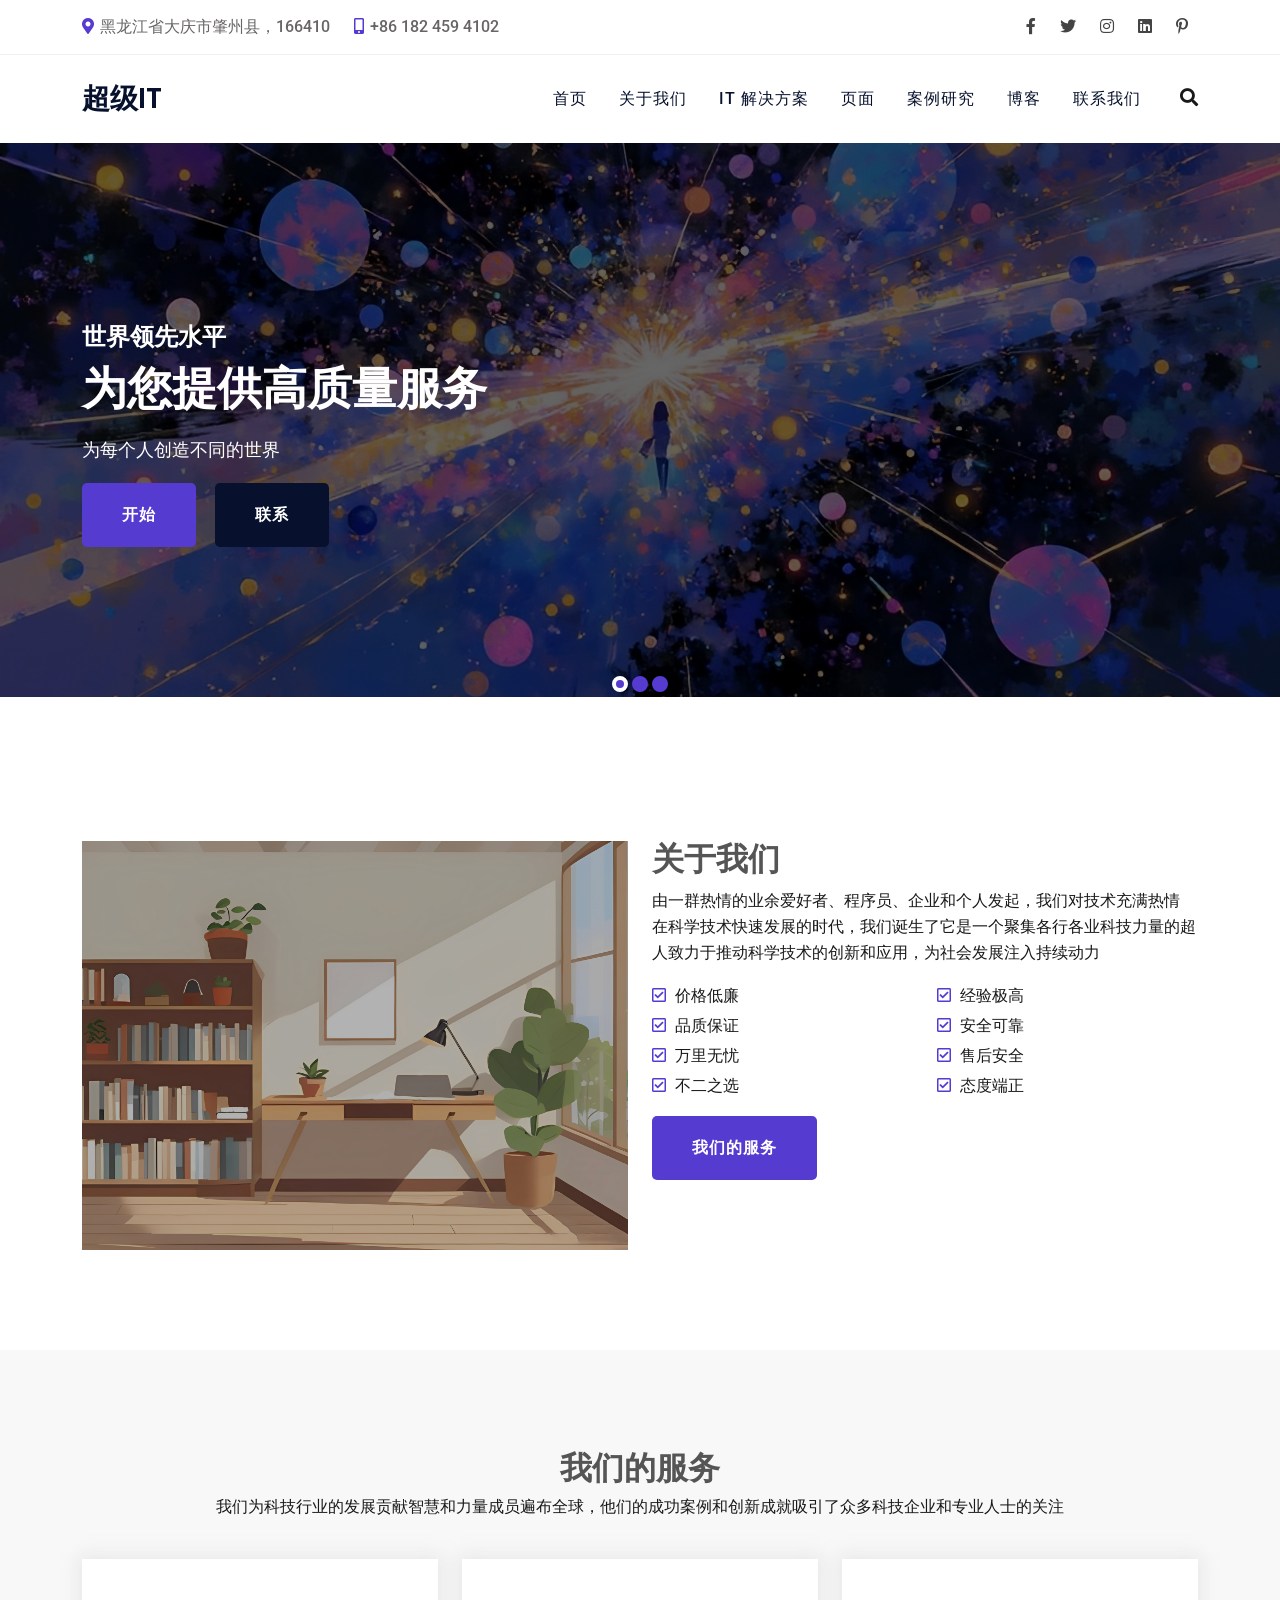
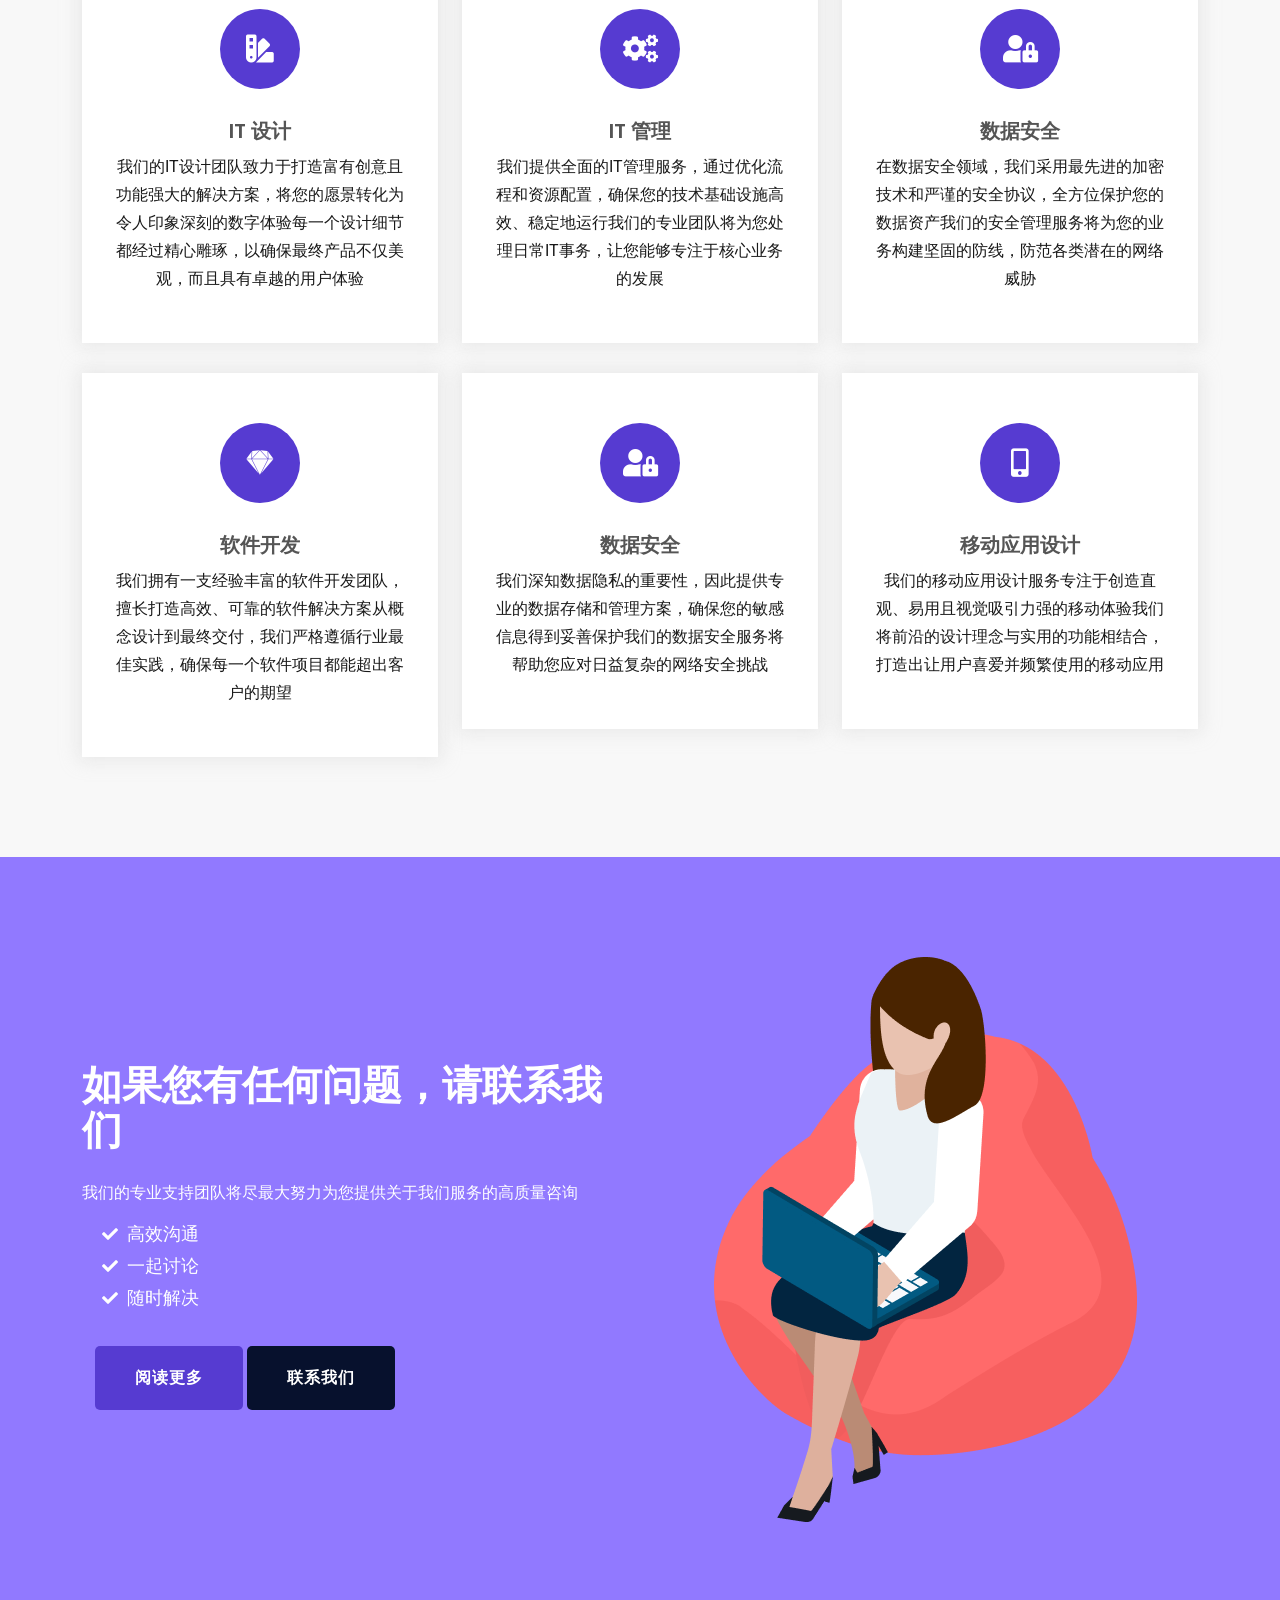
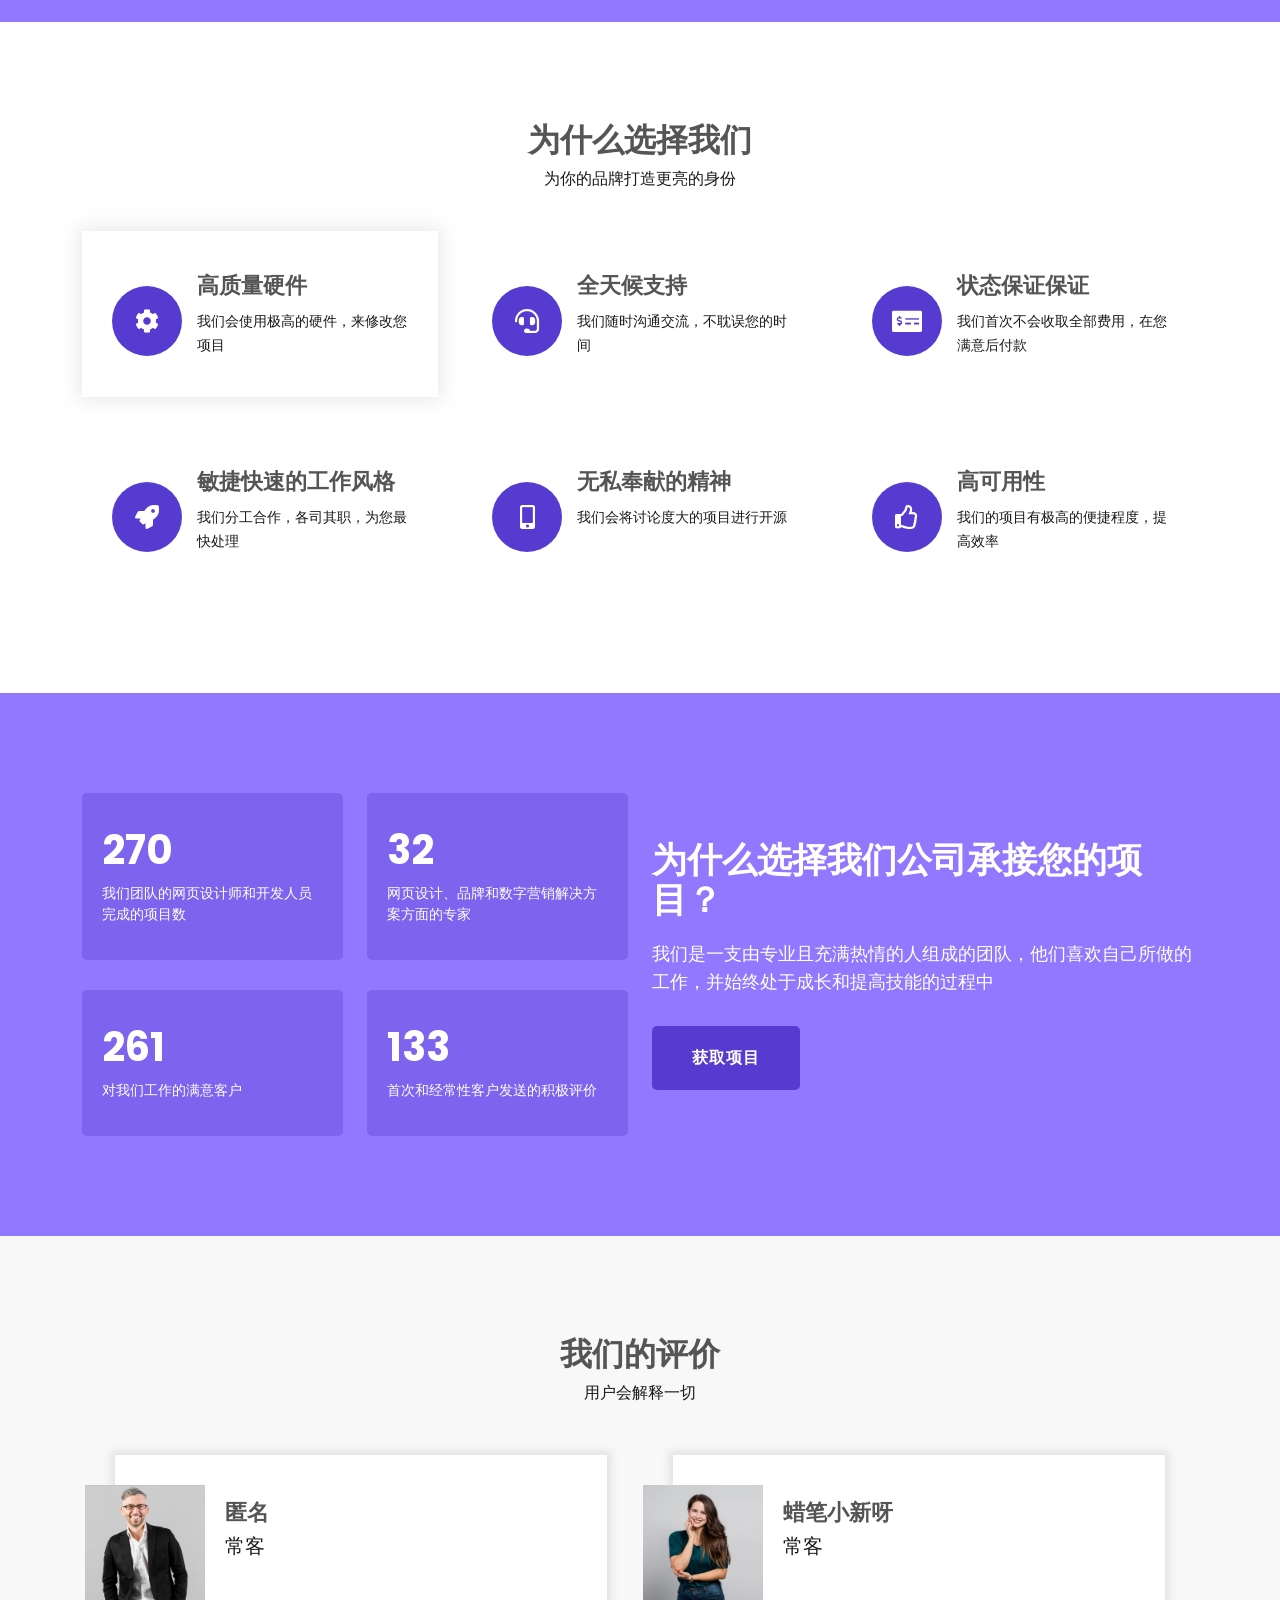
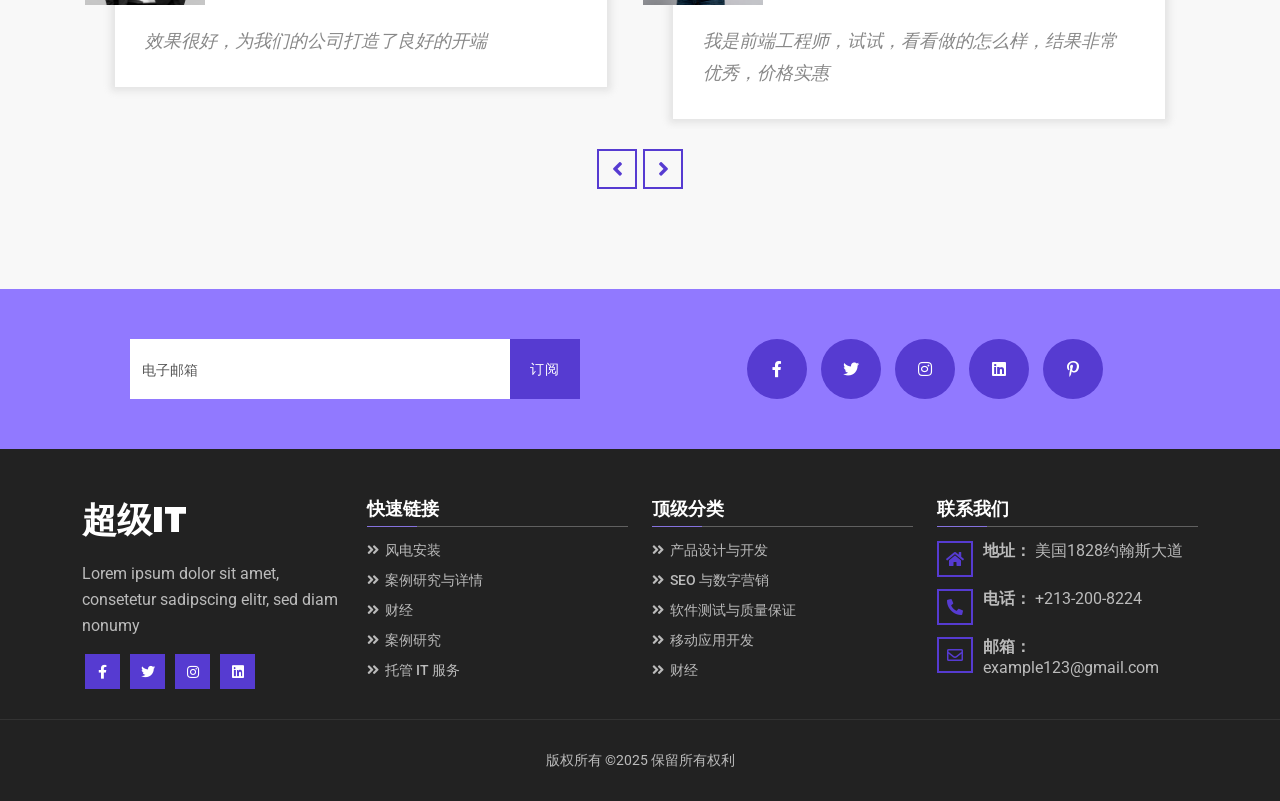
==== commit eb1f9963: "更新 index.html" ====
--- a/index.html
+++ b/index.html
@@ -16,7 +16,8 @@
         <link rel="stylesheet" href="assets/css/magnific-popup.css">
         <link rel="stylesheet" href="assets/css/normalize.css">
         <link rel="stylesheet" href="assets/css/style.css">
-        <link rel="stylesheet" href="assets/css/responsive.css">
+        <link rel="stylesheet" href="assets/css/responsive.css">
+<meta name="baidu-site-verification" content="codeva-ksAAL4h5NB" />
     </head>
     <body><!-- 开始头部搜索表单 -->
         <div class="search-form">
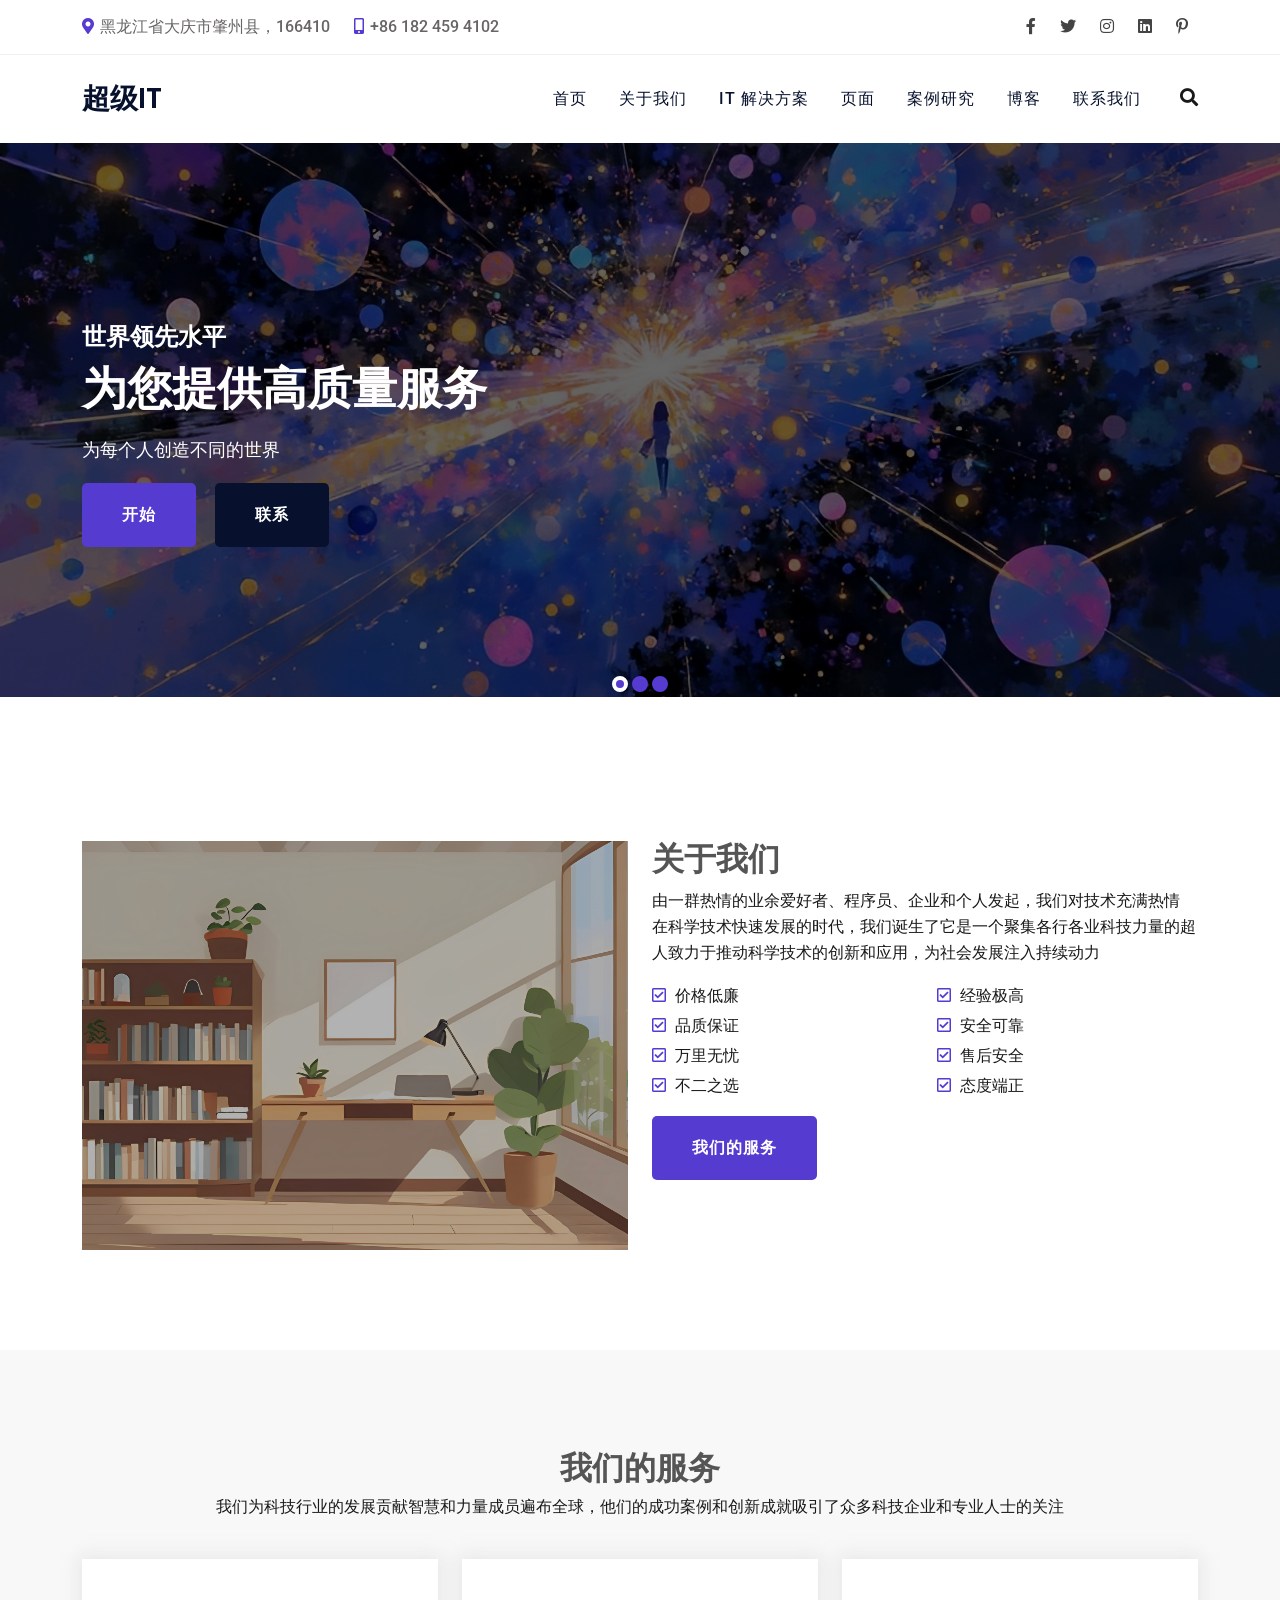
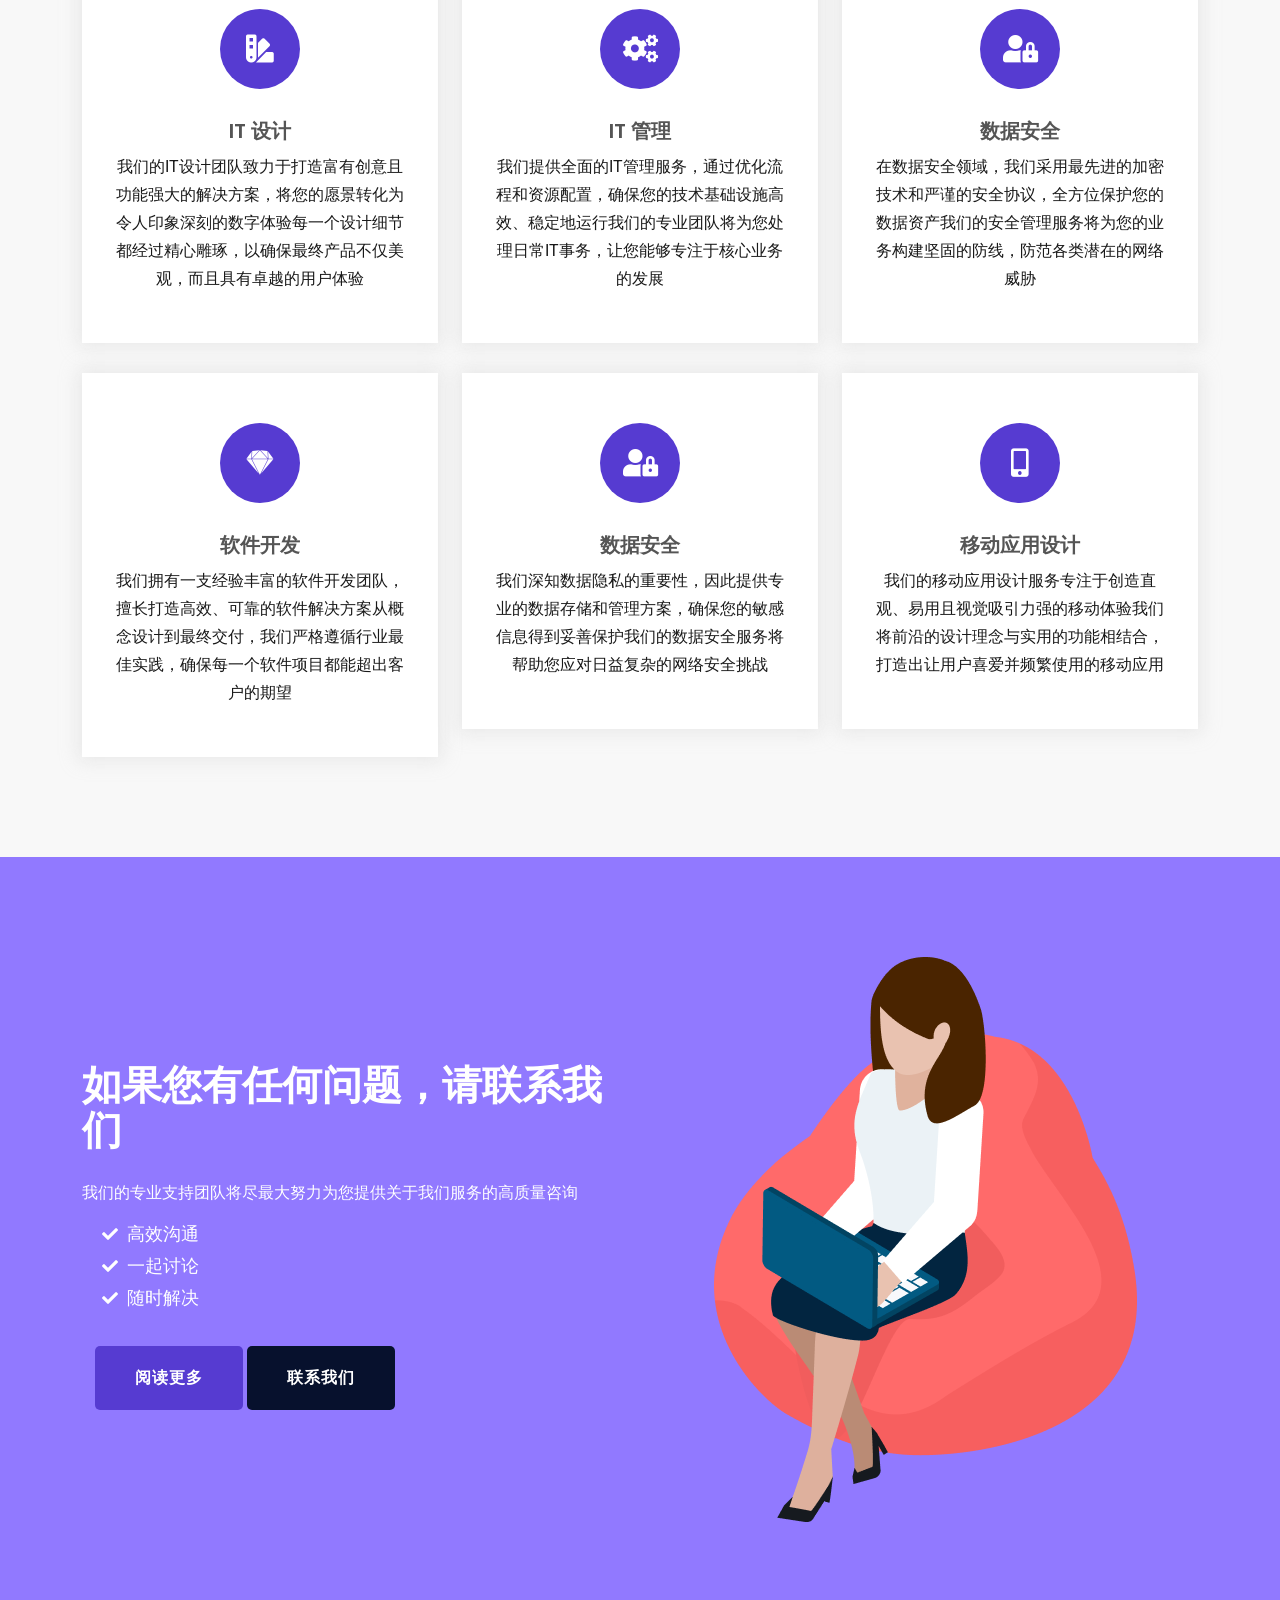
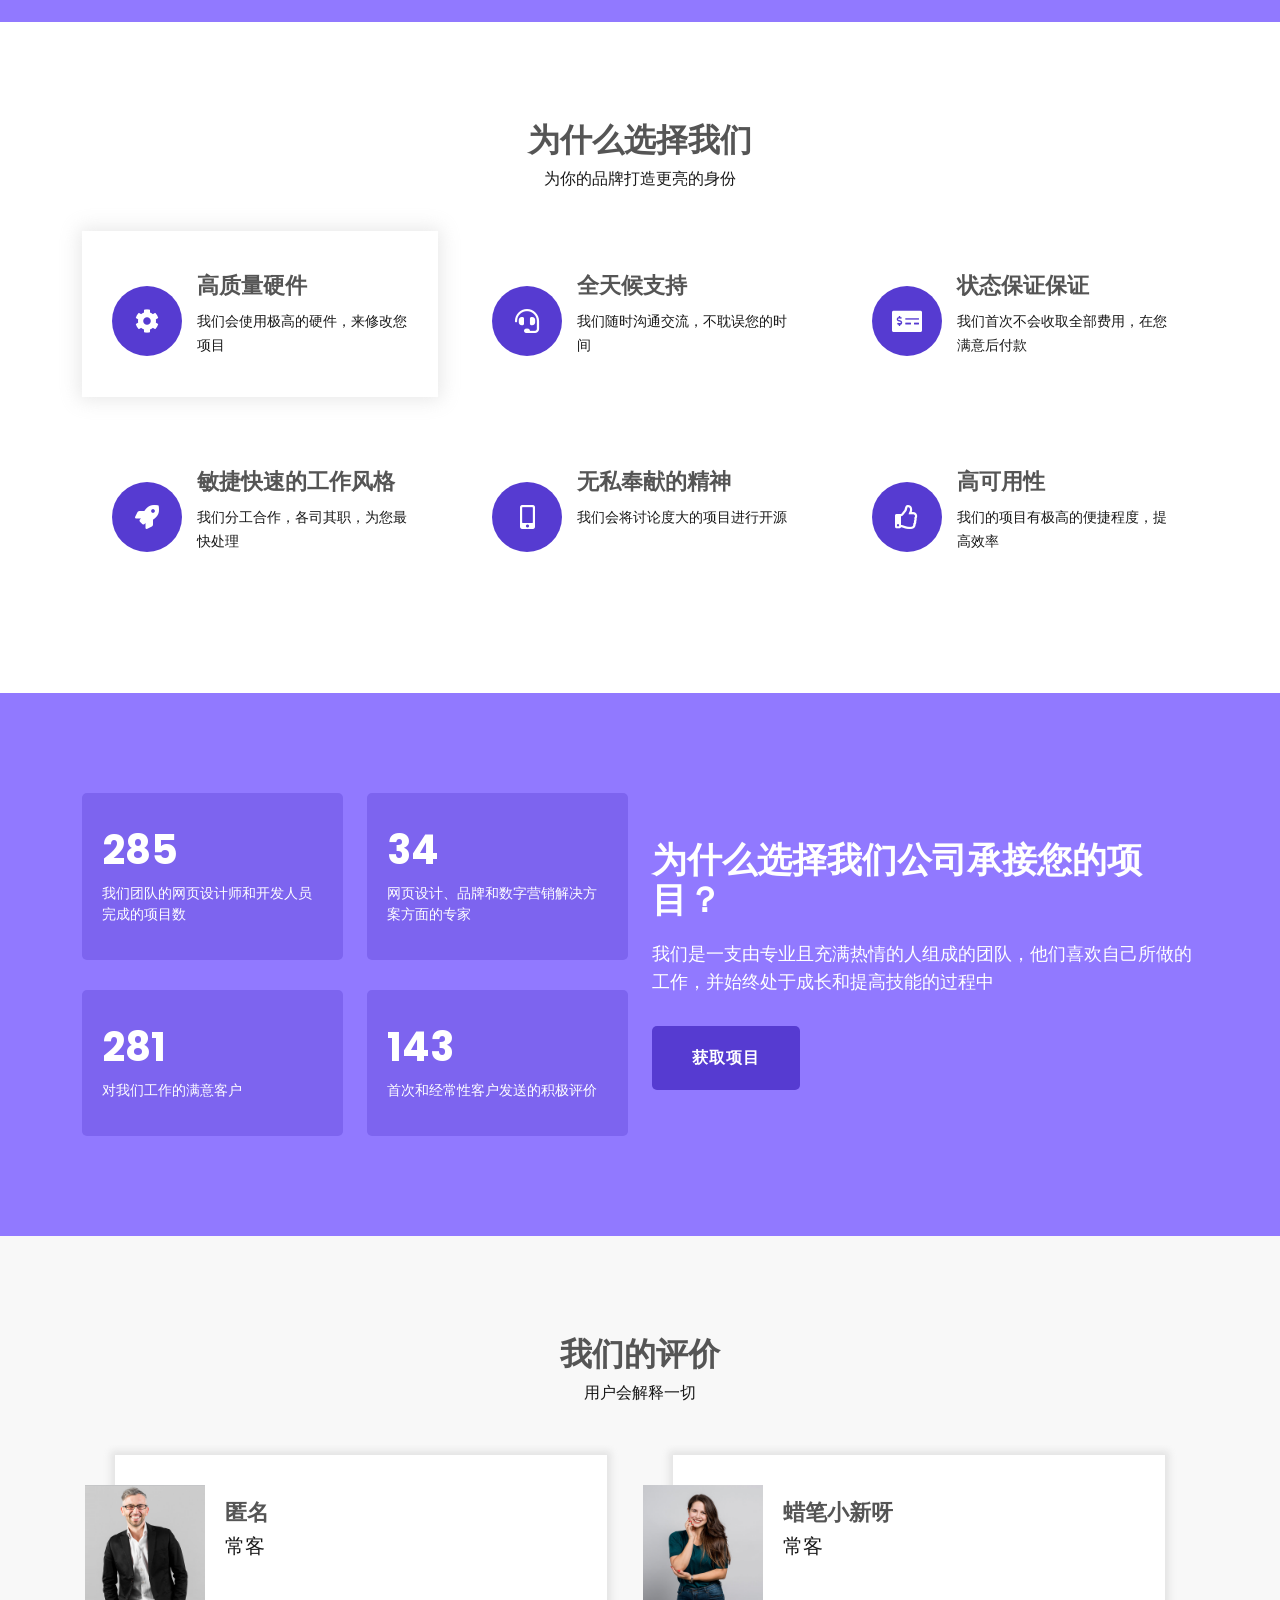
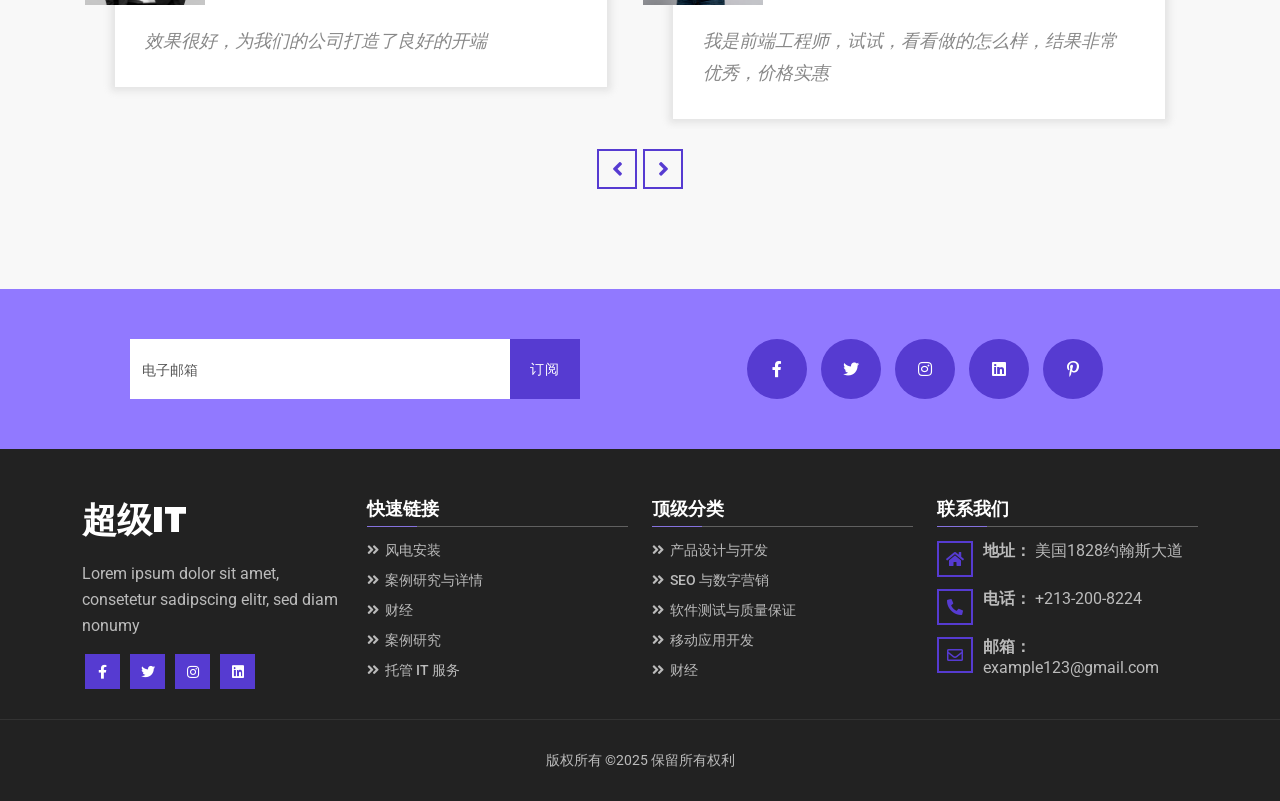
==== commit 15ab55d6: "更新 index.html" ====
--- a/index.html
+++ b/index.html
@@ -598,6 +598,15 @@
         <script src="assets/js/jquery.waypoints.min.js"></script>
         <script src="assets/js/jquery.counterup.min.js"></script>
         <script src="assets/js/script.js"></script>
-        <script src="assets/js/mobile-menu.js"></script>
+        <script src="assets/js/mobile-menu.js"></script>
+<script>
+var _hmt = _hmt || [];
+(function() {
+  var hm = document.createElement("script");
+  hm.src = "https://hm.baidu.com/hm.js?eb1f8ae6edabb66bdaaa48d7b65a5b67";
+  var s = document.getElementsByTagName("script")[0]; 
+  s.parentNode.insertBefore(hm, s);
+})();
+</script>
     </body>
 </html>
